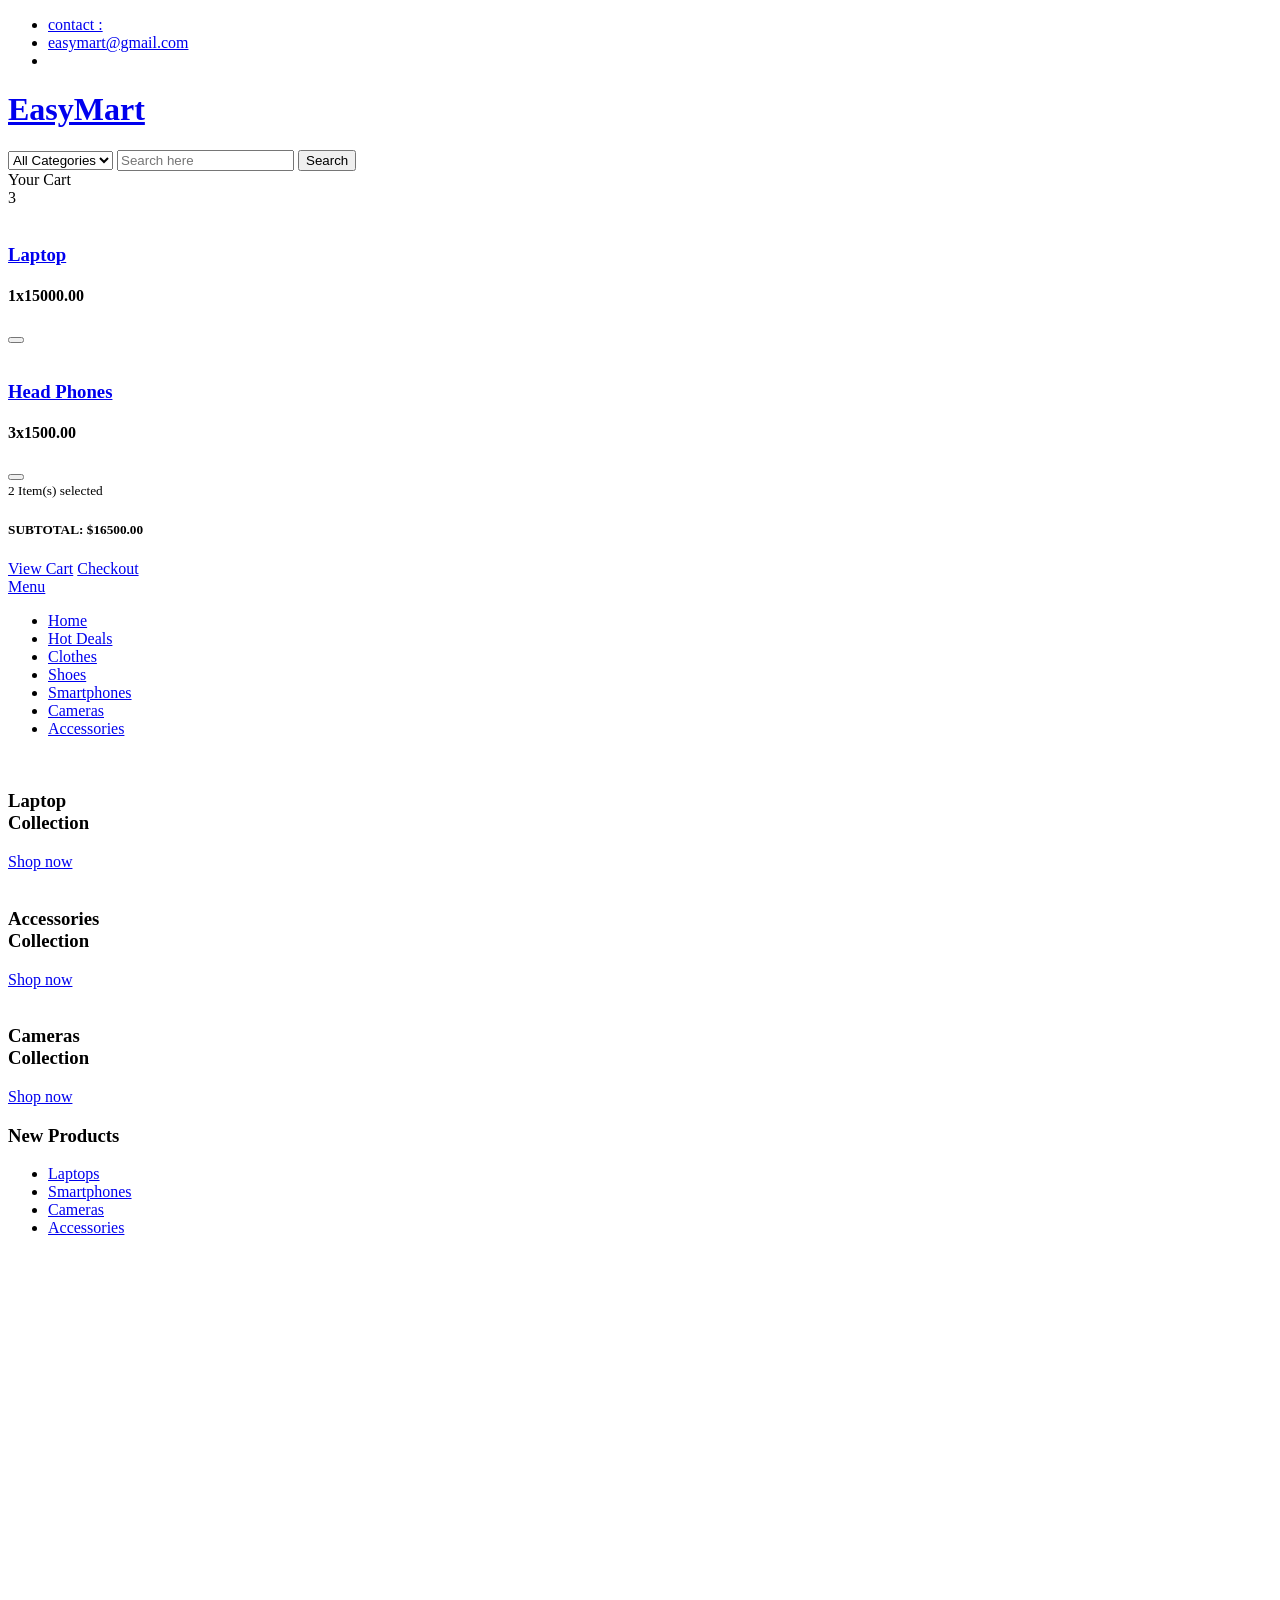
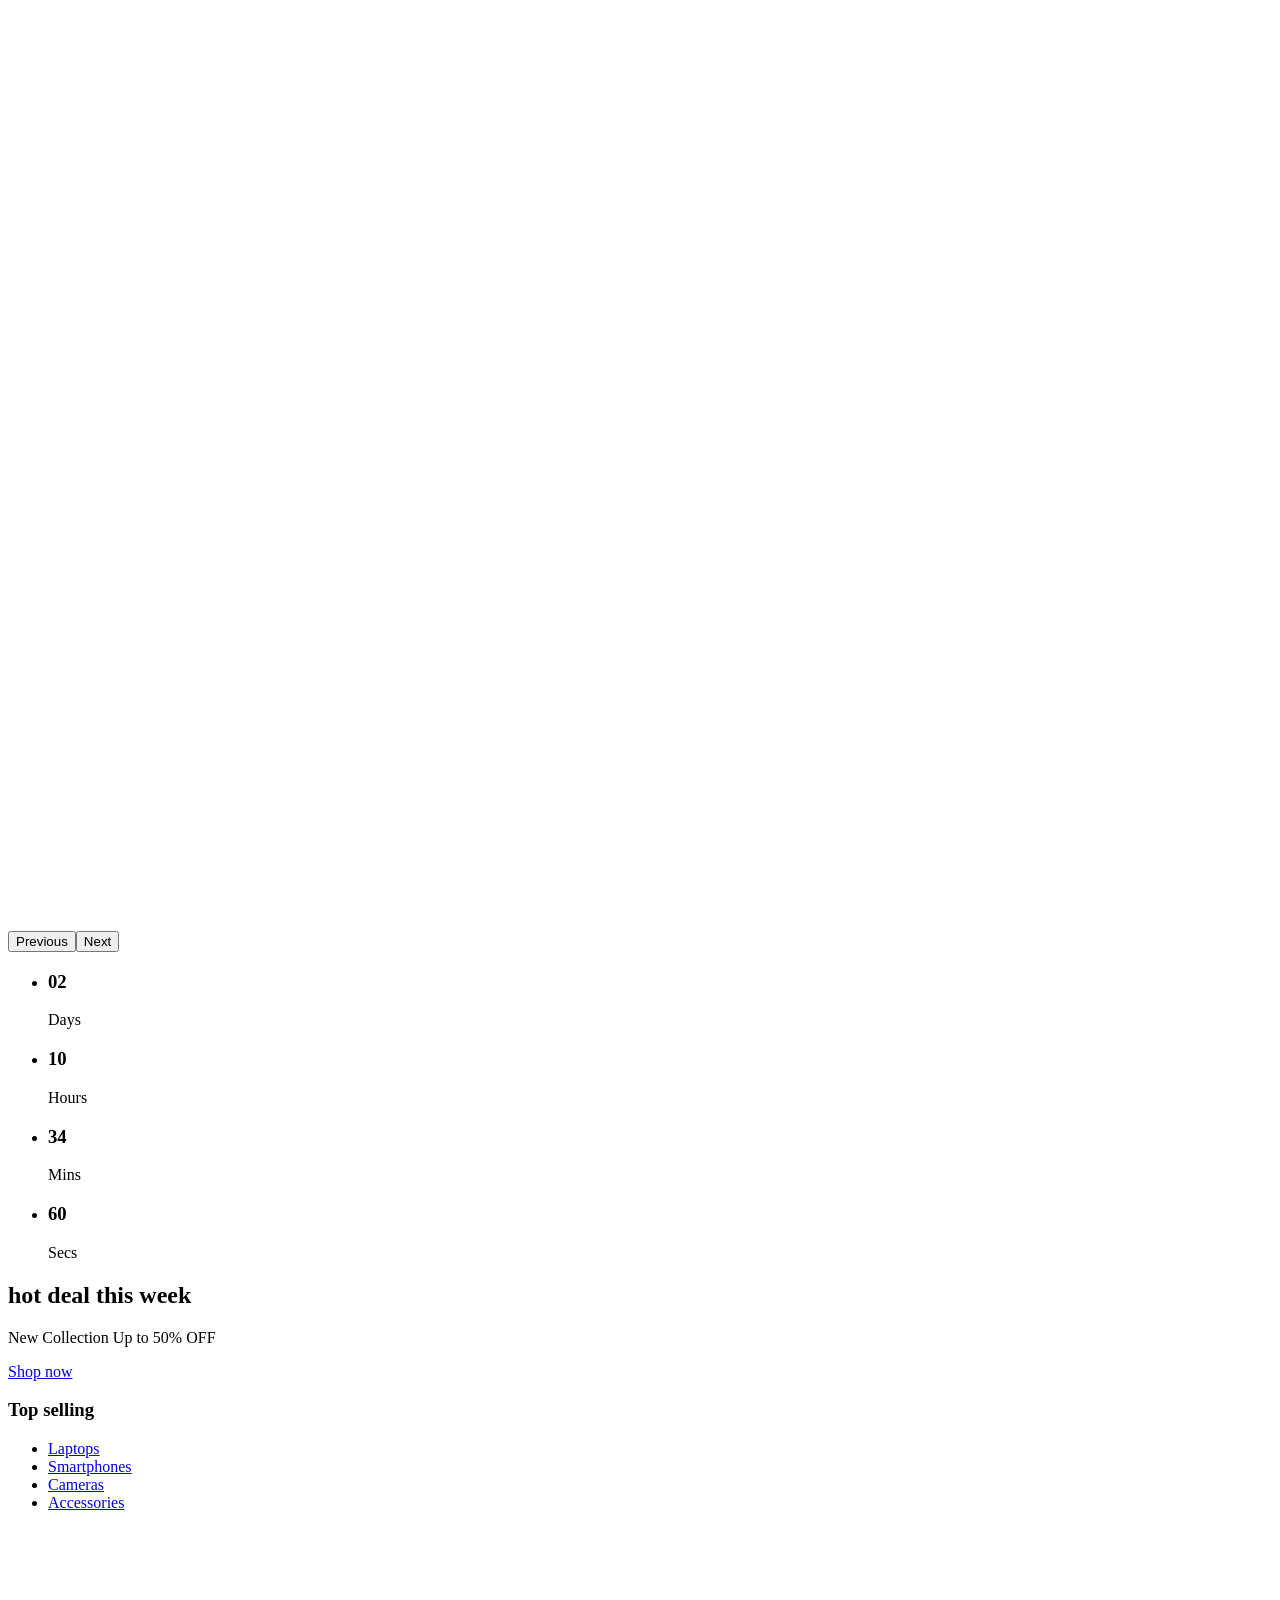
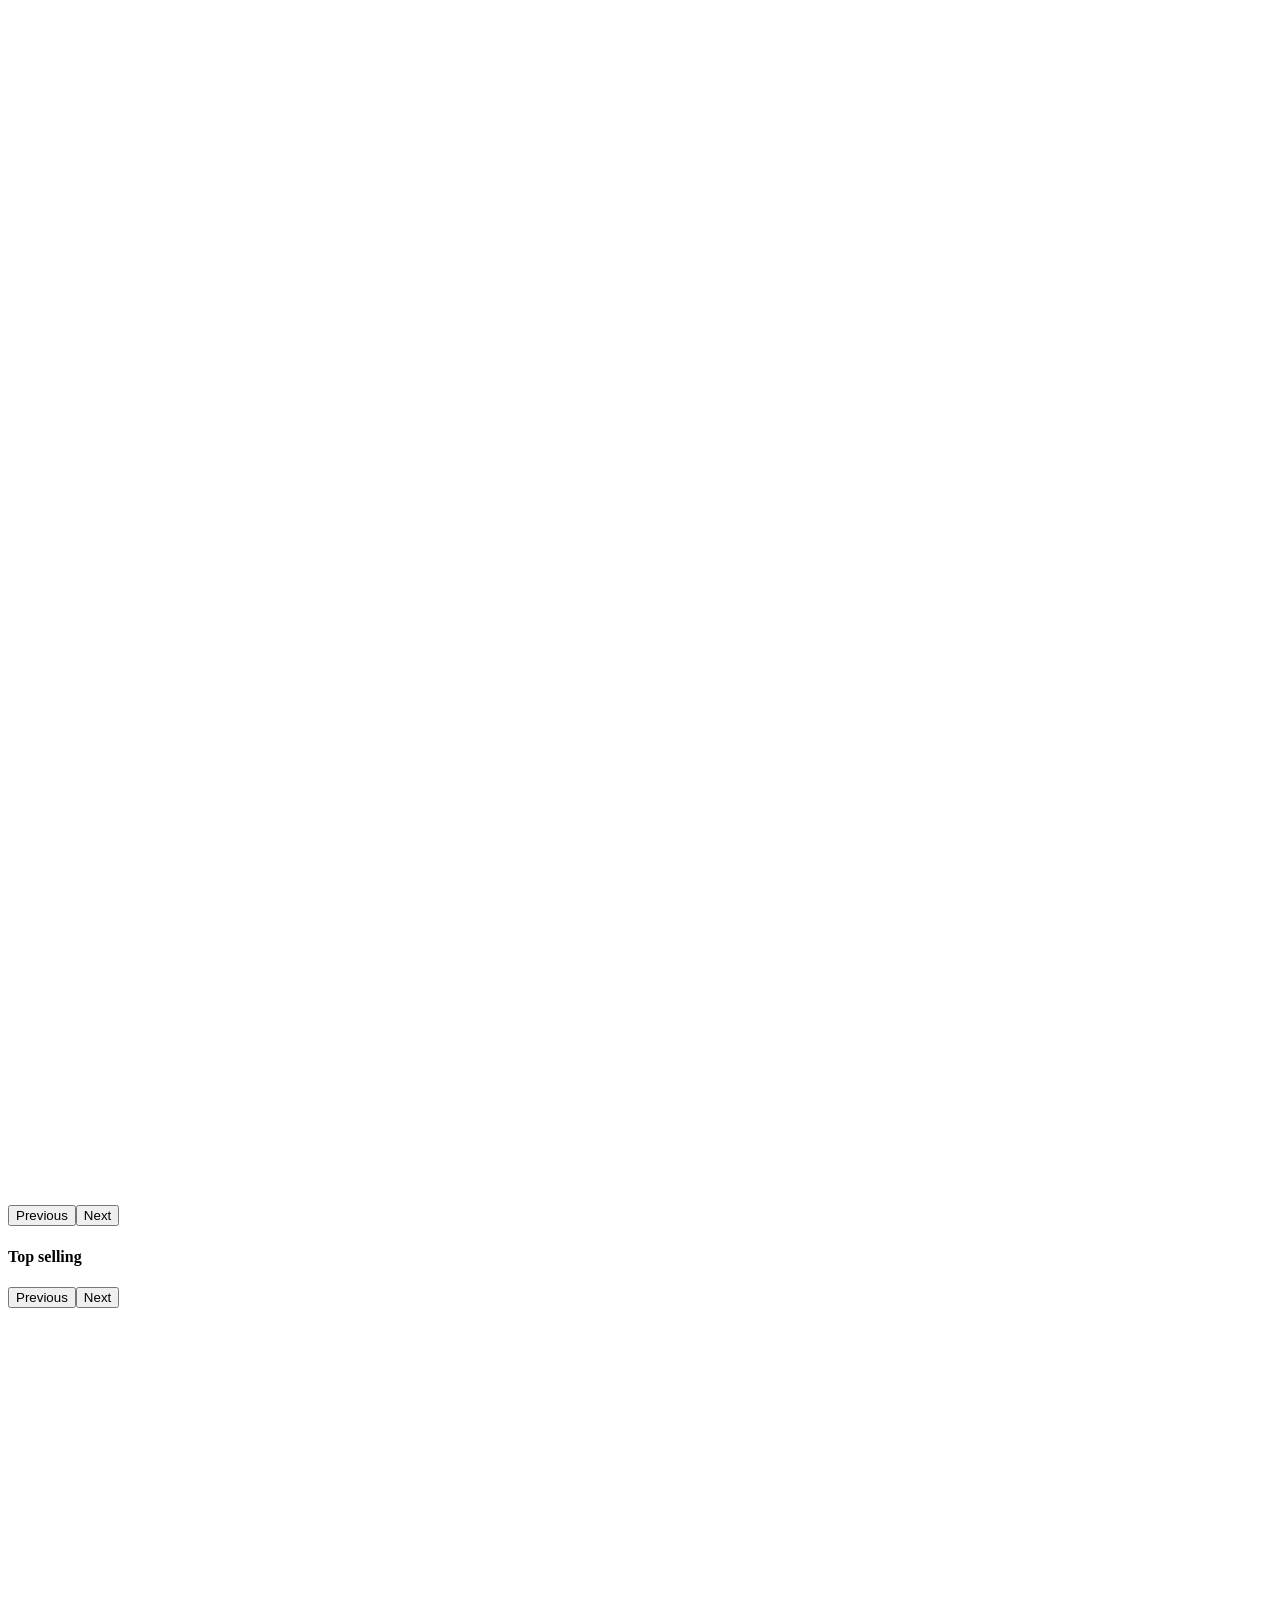
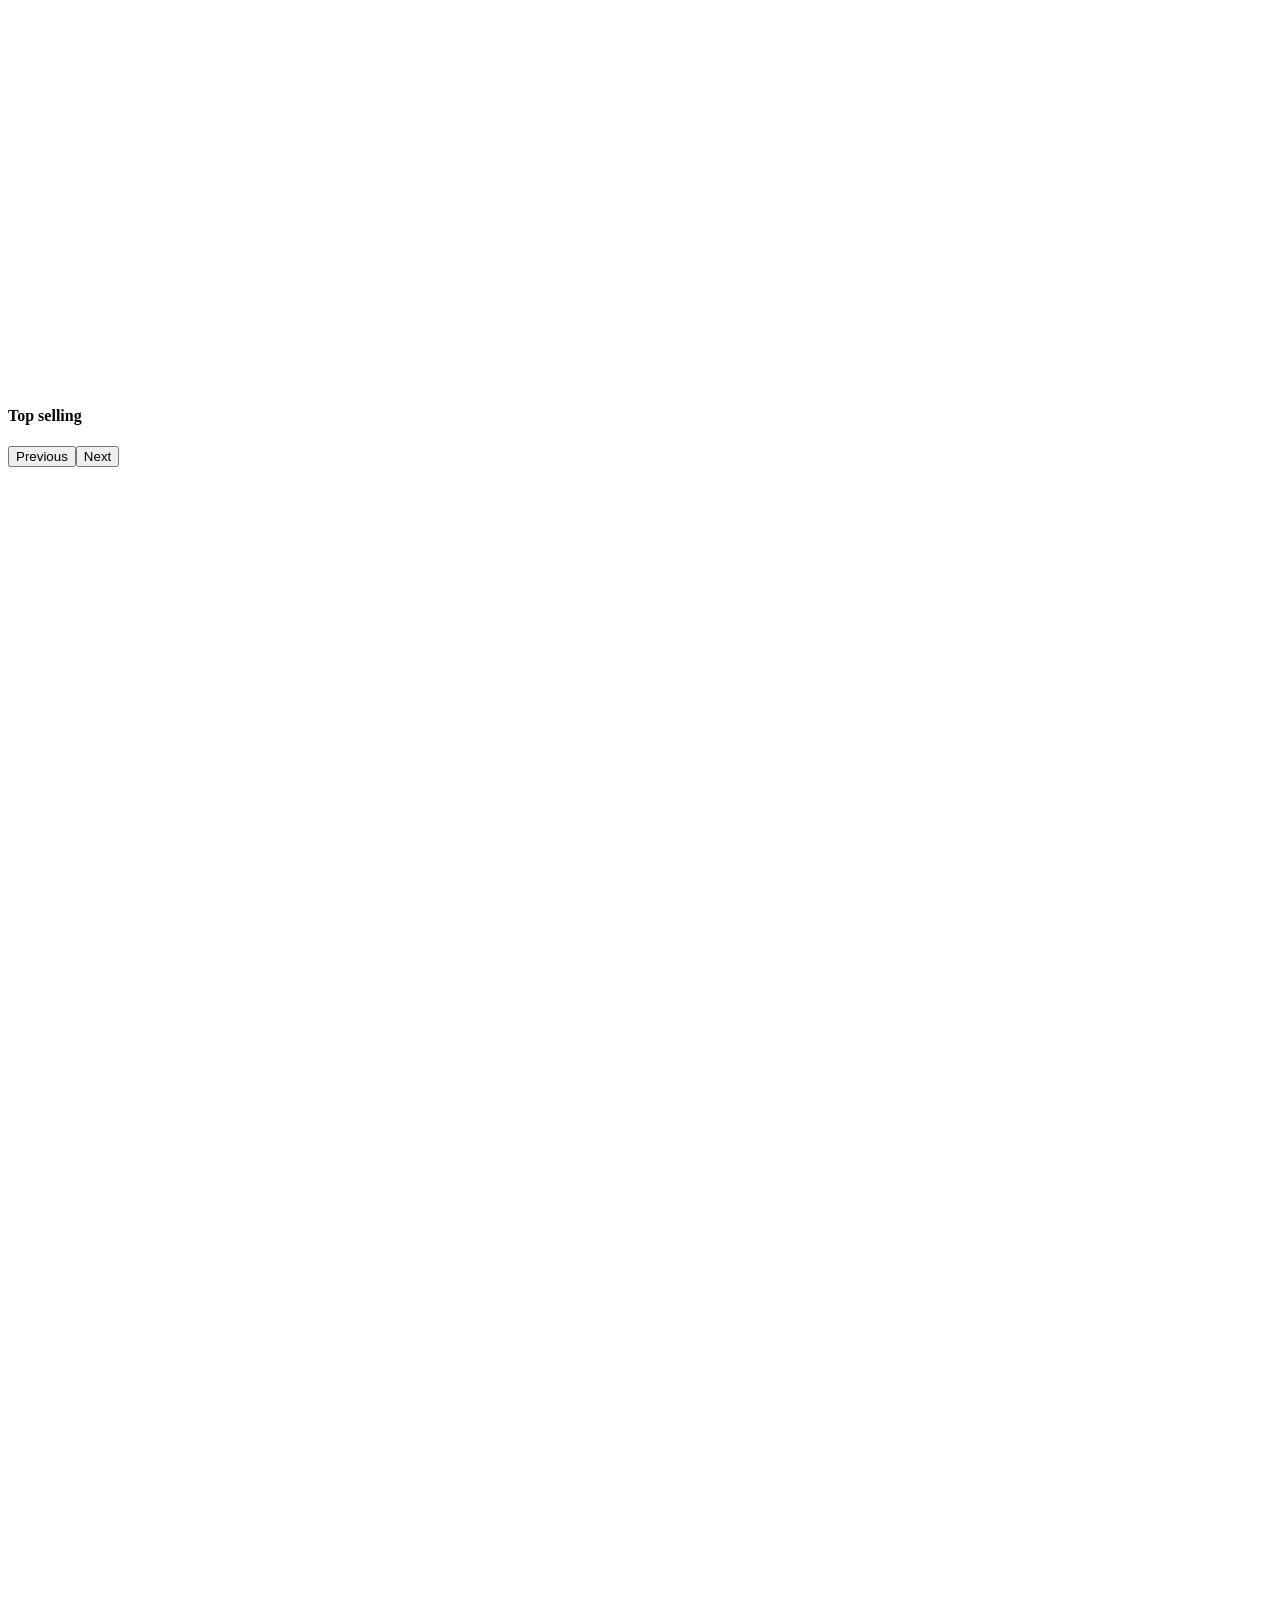
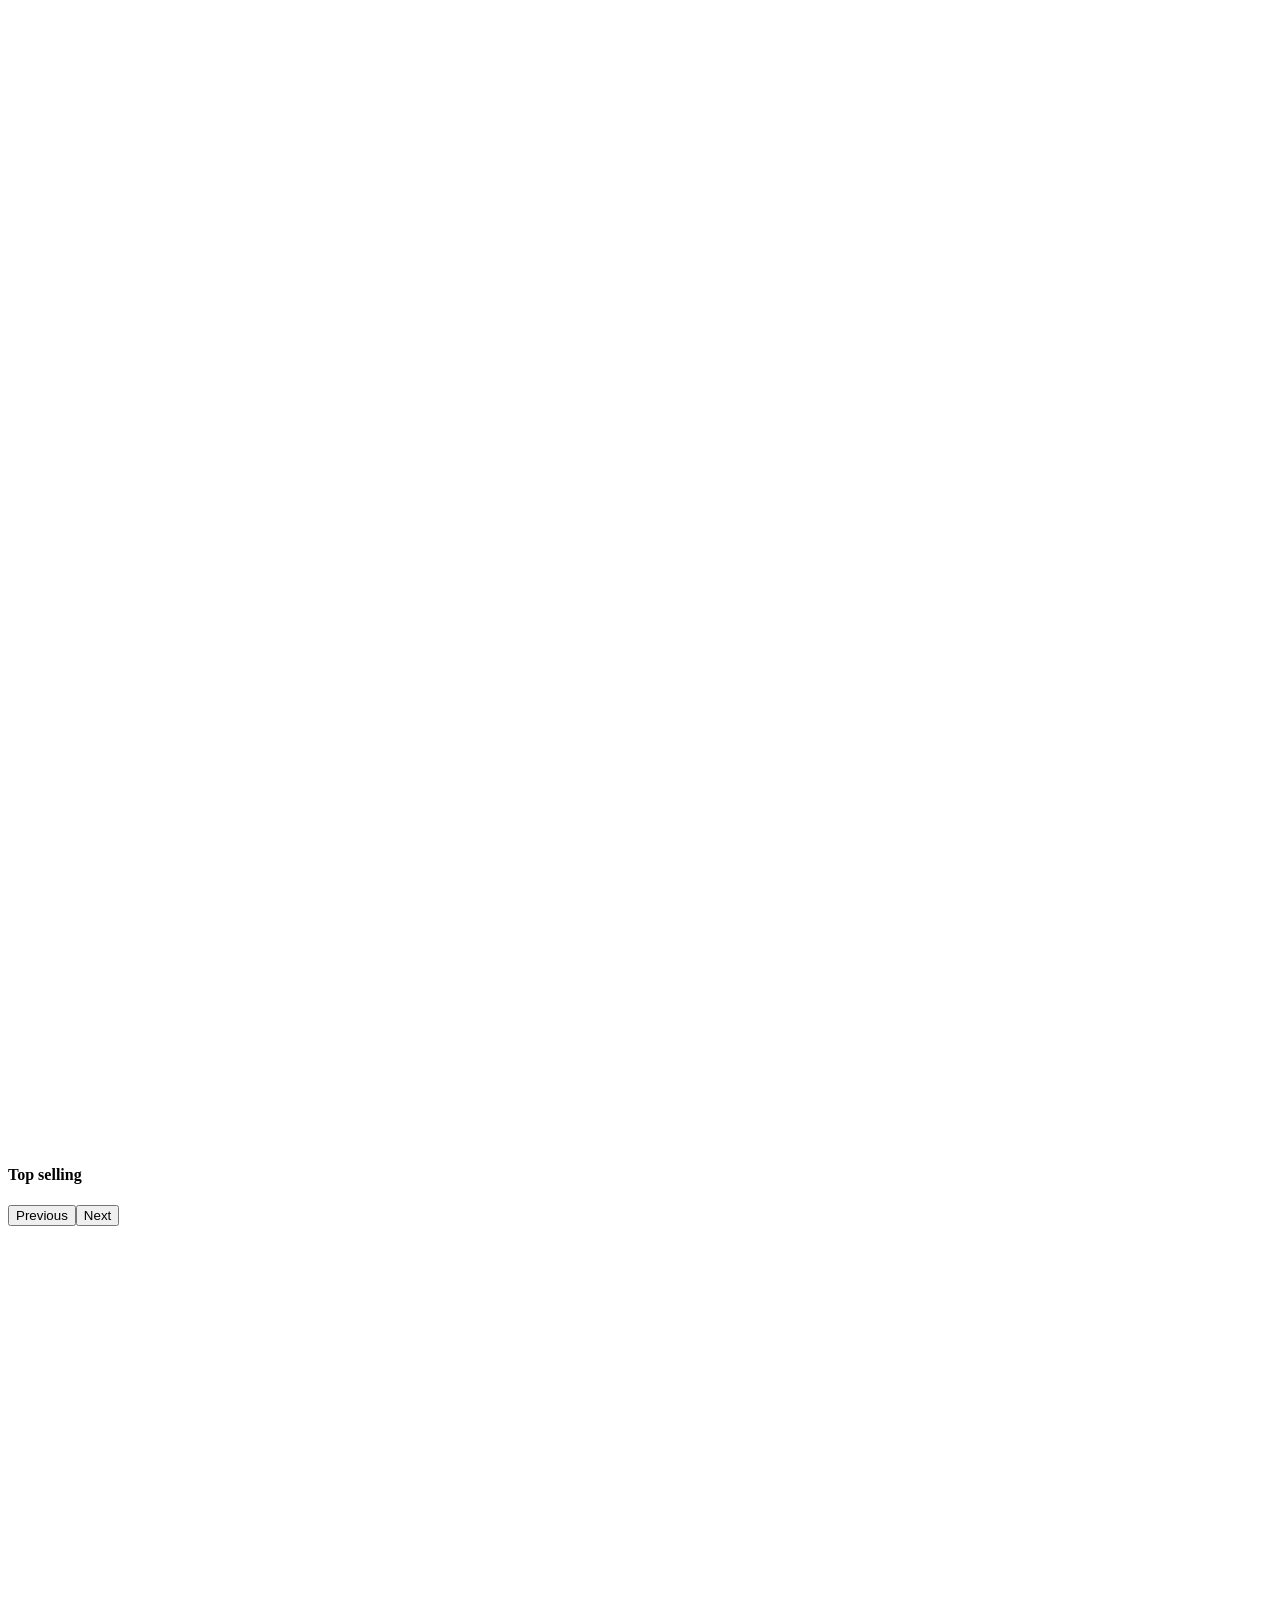
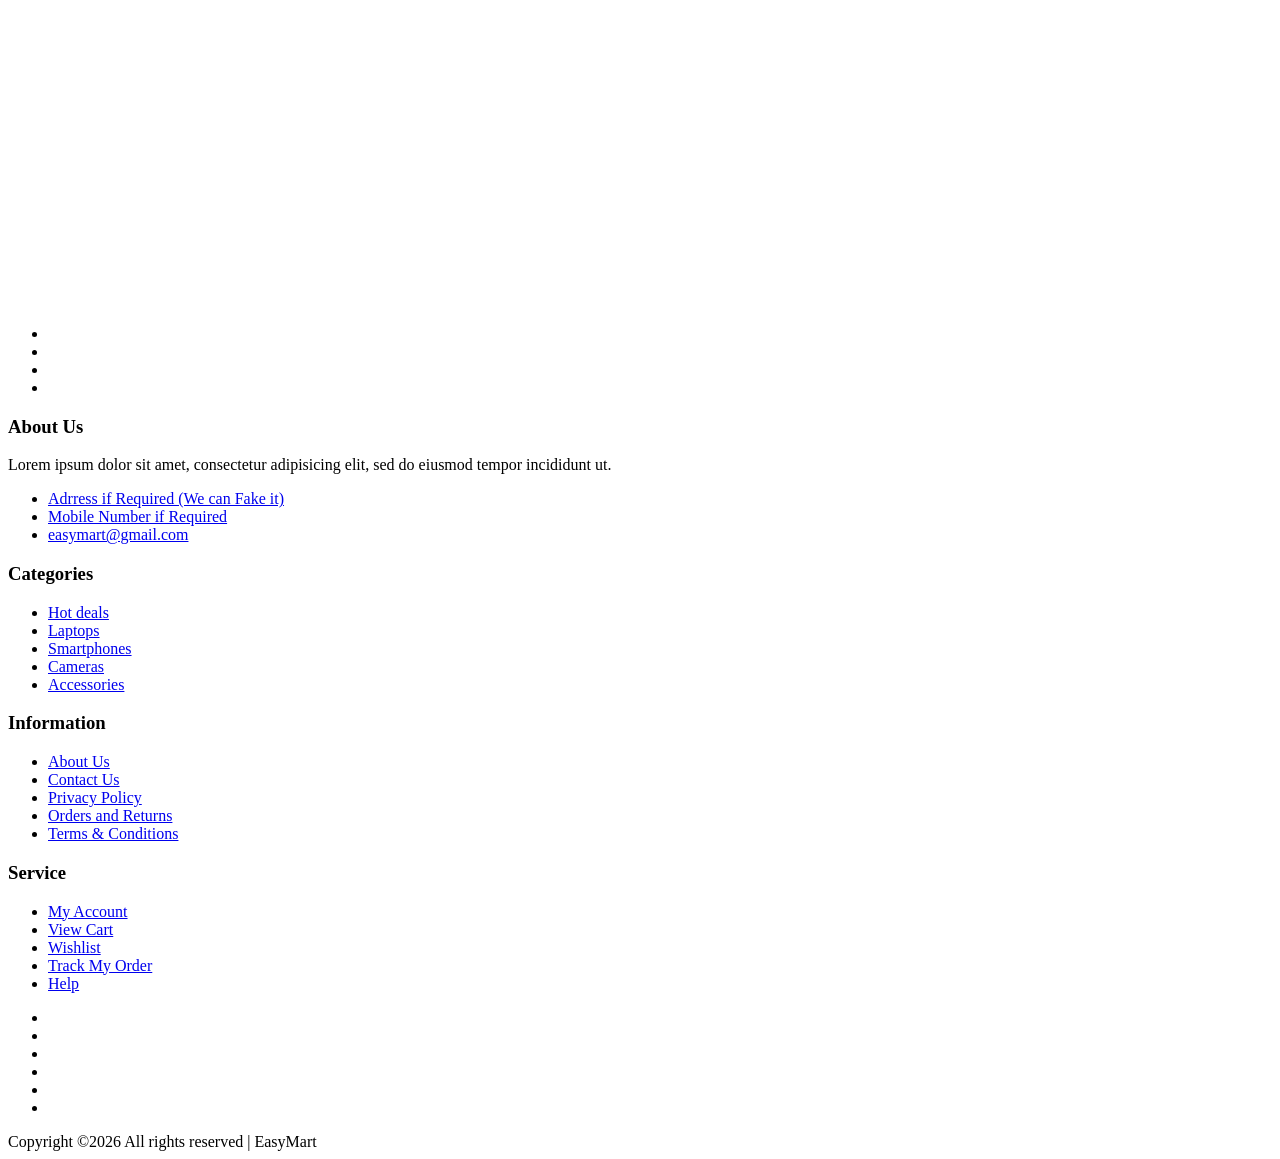
==== index.html @ f1c692cf "Add files via upload" ====
<!DOCTYPE html>
<html lang="en">
	<head>
		<meta charset="utf-8">
		<meta http-equiv="X-UA-Compatible" content="IE=edge">
		<meta name="viewport" content="width=device-width, initial-scale=1">
		 <!-- The above 3 meta tags *must* come first in the head; any other head content must come *after* these tags -->

		<title>EasyMart</title>

		<!-- Google font -->
		<link href="https://fonts.goo
		gleapis.com/css?family=Montserrat:400,500,700" rel="stylesheet">

		<!-- Bootstrap -->
		<link type="text/css" rel="stylesheet" href="css/bootstrap.min.css"/>

		<!-- Slick -->
		<link type="text/css" rel="stylesheet" href="css/slick.css"/>
		<link type="text/css" rel="stylesheet" href="css/slick-theme.css"/>

		<!-- nouislider -->
		<link type="text/css" rel="stylesheet" href="css/nouislider.min.css"/>

		<!-- Font Awesome Icon -->
		<link rel="stylesheet" href="css/font-awesome.min.css">

		<!-- Custom stlylesheet -->
		<link type="text/css" rel="stylesheet" href="css/style.css"/>

		<!-- HTML5 shim and Respond.js for IE8 support of HTML5 elements and media queries -->
		<!-- WARNING: Respond.js doesn't work if you view the page via file:// -->
		<!--[if lt IE 9]>
		  <script src="https://oss.maxcdn.com/html5shiv/3.7.3/html5shiv.min.js"></script>
		  <script src="https://oss.maxcdn.com/respond/1.4.2/respond.min.js"></script>
		<![endif]-->

    </head>
	<body>
		<!-- HEADER -->
		<header>
			<!-- TOP HEADER -->
			<div id="top-header">
				<div class="container">
					<ul class="header-links pull-left">
						<li><a href="#"><i class="fa fa-phone"></i> contact :</a></li>
						<li><a href="#"><i class="fa fa-envelope-o"></i> easymart@gmail.com</a></li>
						<li><a href="#"><i class="fa fa-map-marker"></i></a></li>
					</ul>
					<ul class="header-links pull-right">
						
					</ul>
				</div>
			</div>
			<!-- /TOP HEADER -->

			<!-- MAIN HEADER -->
			<div id="header">
				<!-- container -->
				<div class="container">
					<!-- row -->
					<div class="row">
						<!-- LOGO -->
						<div class="col-md-3">
							<div class="header-logo">
								<a href="#" class="logo">
									<h1 class="headoflogo">EasyMart</h1>   <!-- Main logo -->
								</a>
							</div>
						</div>
						<!-- /LOGO -->

						<!-- SEARCH BAR -->
						<div class="col-md-6">
							<div class="header-search"> 
								<form>
									<select class="input-select">
										<option value="0">All Categories</option>
										<option value="1">Category 01</option>
										<option value="1">Category 02</option>
										<option value="1">Category 03</option>
									</select>
									<input class="input" placeholder="Search here">
									<button class="search-btn">Search</button>
								</form>
							</div>
						</div>
						<!-- /SEARCH BAR -->

						<!-- ACCOUNT -->
						<div class="col-md-3 clearfix">
							<div class="header-ctn">
								

								<!-- Cart -->
								<div class="dropdown">
									<a class="dropdown-toggle" data-toggle="dropdown" aria-expanded="true">
										<i class="fa fa-shopping-cart"></i>
										<span>Your Cart</span>
										<div class="qty">3</div>
									</a>
									<div class="cart-dropdown">
										<div class="cart-list">
											<div class="product-widget">
												<div class="product-img">
													<img src="./img/product01.png" alt="">
												</div>
												<div class="product-body">
													<h3 class="product-name"><a href="#">Laptop</a></h3>
													<h4 class="product-price"><span class="qty">1x</span>15000.00</h4>
												</div>
												<button class="delete"><i class="fa fa-close"></i></button>
											</div>

											<div class="product-widget">
												<div class="product-img">
													<img src="./img/product02.png" alt="">
												</div>
												<div class="product-body">
													<h3 class="product-name"><a href="#">Head Phones</a></h3>
													<h4 class="product-price"><span class="qty">3x</span>1500.00</h4>
												</div>
												<button class="delete"><i class="fa fa-close"></i></button>
											</div>
										</div>
										<div class="cart-summary">
											<small>2 Item(s) selected</small>
											<h5>SUBTOTAL: $16500.00</h5>
										</div>
										<div class="cart-btns">
											<a href="#">View Cart</a>
											<a href="#">Checkout  <i class="fa fa-arrow-circle-right"></i></a> <!-- Payment gateway to be added here-->
										</div>
									</div>
								</div>
								<!-- /Cart -->

								<!-- Menu Toogle -->
								<div class="menu-toggle">
									<a href="#">
										<i class="fa fa-bars"></i>
										<span>Menu</span>
									</a>
								</div>
								<!-- /Menu Toogle -->
							</div>
						</div>
						<!-- /ACCOUNT -->
					</div>
					<!-- row -->
				</div>
				<!-- container -->
			</div>
			<!-- /MAIN HEADER -->
		</header>
		<!-- /HEADER -->

		<!-- NAVIGATION -->
		<nav id="navigation">
			<!-- container -->
			<div class="container">
				<!-- responsive-nav -->
				<div id="responsive-nav">
					<!-- NAV -->
					<ul class="main-nav nav navbar-nav">
						<li class="active"><a href="#">Home</a></li>
						<li><a href="#">Hot Deals</a></li>
						<li><a href="#">Clothes</a></li>
						<li><a href="#">Shoes</a></li>
						<li><a href="#">Smartphones</a></li>
						<li><a href="#">Cameras</a></li>
						<li><a href="#">Accessories</a></li>
					</ul>
					<!-- /NAV -->
				</div>
				<!-- /responsive-nav -->
			</div>
			<!-- /container -->
		</nav>
		<!-- /NAVIGATION -->

		<!-- SECTION -->
		<div class="section">
			<!-- container -->
			<div class="container">
				<!-- row -->
				<div class="row">
					<!-- shop -->
					<div class="col-md-4 col-xs-6">
						<div class="shop">
							<div class="shop-img">
								<img src="./img/shop01.png" alt="">
							</div>
							<div class="shop-body">
								<h3>Laptop<br>Collection</h3>
								<a href="#" class="cta-btn">Shop now <i class="fa fa-arrow-circle-right"></i></a>
							</div>
						</div>
					</div>
					<!-- /shop -->

					<!-- shop -->
					<div class="col-md-4 col-xs-6">
						<div class="shop">
							<div class="shop-img">
								<img src="./img/shop03.png" alt="">
							</div>
							<div class="shop-body">
								<h3>Accessories<br>Collection</h3>
								<a href="#" class="cta-btn">Shop now <i class="fa fa-arrow-circle-right"></i></a>
							</div>
						</div>
					</div>
					<!-- /shop -->

					<!-- shop -->
					<div class="col-md-4 col-xs-6">
						<div class="shop">
							<div class="shop-img">
								<img src="./img/shop02.png" alt="">
							</div>
							<div class="shop-body">
								<h3>Cameras<br>Collection</h3>
								<a href="#" class="cta-btn">Shop now <i class="fa fa-arrow-circle-right"></i></a>
							</div>
						</div>
					</div>
					<!-- /shop -->
				</div>
				<!-- /row -->
			</div>
			<!-- /container -->
		</div>
		<!-- /SECTION -->

		<!-- SECTION -->
		<div class="section">
			<!-- container -->
			<div class="container">
				<!-- row -->
				<div class="row">

					<!-- section title -->
					<div class="col-md-12">
						<div class="section-title">
							<h3 class="title">New Products</h3>
							<div class="section-nav">
								<ul class="section-tab-nav tab-nav">
									<li class="active"><a data-toggle="tab" href="#tab1">Laptops</a></li>
									<li><a data-toggle="tab" href="#tab1">Smartphones</a></li>
									<li><a data-toggle="tab" href="#tab1">Cameras</a></li>
									<li><a data-toggle="tab" href="#tab1">Accessories</a></li>
								</ul>
							</div>
						</div>
					</div>
					<!-- /section title -->

					<!-- Products tab & slick -->
					<div class="col-md-12">
						<div class="row">
							<div class="products-tabs">
								<!-- tab -->
								<div id="tab1" class="tab-pane active">
									<div class="products-slick" data-nav="#slick-nav-1">
										<!-- product -->
										<div class="product">
											<div class="product-img">
												<img src="./img/product01.png" alt="">
												<div class="product-label">
													<span class="sale">-30%</span>
													<span class="new">NEW</span>
												</div>
											</div>
											<div class="product-body">
												<p class="product-category">Category</p>
												<h3 class="product-name"><a href="#">product name goes here</a></h3>
												<h4 class="product-price">$980.00 <del class="product-old-price">$990.00</del></h4>
												<div class="product-rating">
													<i class="fa fa-star"></i>
													<i class="fa fa-star"></i>
													<i class="fa fa-star"></i>
													<i class="fa fa-star"></i>
													<i class="fa fa-star"></i>
												</div>
												<div class="product-btns">
													<button class="add-to-wishlist"><i class="fa fa-heart-o"></i><span class="tooltipp">add to wishlist</span></button>
													<button class="add-to-compare"><i class="fa fa-exchange"></i><span class="tooltipp">add to compare</span></button>
													<button class="quick-view"><i class="fa fa-eye"></i><span class="tooltipp">quick view</span></button>
												</div>
											</div>
											<div class="add-to-cart">
												<button class="add-to-cart-btn"><i class="fa fa-shopping-cart"></i> add to cart</button>
											</div>
										</div>
										<!-- /product -->

										<!-- product -->
										<div class="product">
											<div class="product-img">
												<img src="./img/product02.png" alt="">
												<div class="product-label">
													<span class="new">NEW</span>
												</div>
											</div>
											<div class="product-body">
												<p class="product-category">Category</p>
												<h3 class="product-name"><a href="#">product name goes here</a></h3>
												<h4 class="product-price">$980.00 <del class="product-old-price">$990.00</del></h4>
												<div class="product-rating">
													<i class="fa fa-star"></i>
													<i class="fa fa-star"></i>
													<i class="fa fa-star"></i>
													<i class="fa fa-star"></i>
													<i class="fa fa-star-o"></i>
												</div>
												<div class="product-btns">
													<button class="add-to-wishlist"><i class="fa fa-heart-o"></i><span class="tooltipp">add to wishlist</span></button>
													<button class="add-to-compare"><i class="fa fa-exchange"></i><span class="tooltipp">add to compare</span></button>
													<button class="quick-view"><i class="fa fa-eye"></i><span class="tooltipp">quick view</span></button>
												</div>
											</div>
											<div class="add-to-cart">
												<button class="add-to-cart-btn"><i class="fa fa-shopping-cart"></i> add to cart</button>
											</div>
										</div>
										<!-- /product -->

										<!-- product -->
										<div class="product">
											<div class="product-img">
												<img src="./img/product03.png" alt="">
												<div class="product-label">
													<span class="sale">-30%</span>
												</div>
											</div>
											<div class="product-body">
												<p class="product-category">Category</p>
												<h3 class="product-name"><a href="#">product name goes here</a></h3>
												<h4 class="product-price">$980.00 <del class="product-old-price">$990.00</del></h4>
												<div class="product-rating">
												</div>
												<div class="product-btns">
													<button class="add-to-wishlist"><i class="fa fa-heart-o"></i><span class="tooltipp">add to wishlist</span></button>
													<button class="add-to-compare"><i class="fa fa-exchange"></i><span class="tooltipp">add to compare</span></button>
													<button class="quick-view"><i class="fa fa-eye"></i><span class="tooltipp">quick view</span></button>
												</div>
											</div>
											<div class="add-to-cart">
												<button class="add-to-cart-btn"><i class="fa fa-shopping-cart"></i> add to cart</button>
											</div>
										</div>
										<!-- /product -->

										<!-- product -->
										<div class="product">
											<div class="product-img">
												<img src="./img/product04.png" alt="">
											</div>
											<div class="product-body">
												<p class="product-category">Category</p>
												<h3 class="product-name"><a href="#">product name goes here</a></h3>
												<h4 class="product-price">$980.00 <del class="product-old-price">$990.00</del></h4>
												<div class="product-rating">
													<i class="fa fa-star"></i>
													<i class="fa fa-star"></i>
													<i class="fa fa-star"></i>
													<i class="fa fa-star"></i>
													<i class="fa fa-star"></i>
												</div>
												<div class="product-btns">
													<button class="add-to-wishlist"><i class="fa fa-heart-o"></i><span class="tooltipp">add to wishlist</span></button>
													<button class="add-to-compare"><i class="fa fa-exchange"></i><span class="tooltipp">add to compare</span></button>
													<button class="quick-view"><i class="fa fa-eye"></i><span class="tooltipp">quick view</span></button>
												</div>
											</div>
											<div class="add-to-cart">
												<button class="add-to-cart-btn"><i class="fa fa-shopping-cart"></i> add to cart</button>
											</div>
										</div>
										<!-- /product -->

										<!-- product -->
										<div class="product">
											<div class="product-img">
												<img src="./img/product05.png" alt="">
											</div>
											<div class="product-body">
												<p class="product-category">Category</p>
												<h3 class="product-name"><a href="#">product name goes here</a></h3>
												<h4 class="product-price">$980.00 <del class="product-old-price">$990.00</del></h4>
												<div class="product-rating">
													<i class="fa fa-star"></i>
													<i class="fa fa-star"></i>
													<i class="fa fa-star"></i>
													<i class="fa fa-star"></i>
													<i class="fa fa-star"></i>
												</div>
												<div class="product-btns">
													<button class="add-to-wishlist"><i class="fa fa-heart-o"></i><span class="tooltipp">add to wishlist</span></button>
													<button class="add-to-compare"><i class="fa fa-exchange"></i><span class="tooltipp">add to compare</span></button>
													<button class="quick-view"><i class="fa fa-eye"></i><span class="tooltipp">quick view</span></button>
												</div>
											</div>
											<div class="add-to-cart">
												<button class="add-to-cart-btn"><i class="fa fa-shopping-cart"></i> add to cart</button>
											</div>
										</div>
										<!-- /product -->
									</div>
									<div id="slick-nav-1" class="products-slick-nav"></div>
								</div>
								<!-- /tab -->
							</div>
						</div>
					</div>
					<!-- Products tab & slick -->
				</div>
				<!-- /row -->
			</div>
			<!-- /container -->
		</div>
		<!-- /SECTION -->

		<!-- HOT DEAL SECTION -->
		<div id="hot-deal" class="section">
			<!-- container -->
			<div class="container">
				<!-- row -->
				<div class="row">
					<div class="col-md-12">
						<div class="hot-deal">
							<ul class="hot-deal-countdown">
								<li>
									<div>
										<h3>02</h3>
										<span>Days</span>
									</div>
								</li>
								<li>
									<div>
										<h3>10</h3>
										<span>Hours</span>
									</div>
								</li>
								<li>
									<div>
										<h3>34</h3>
										<span>Mins</span>
									</div>
								</li>
								<li>
									<div>
										<h3>60</h3>
										<span>Secs</span>
									</div>
								</li>
							</ul>
							<h2 class="text-uppercase">hot deal this week</h2>
							<p>New Collection Up to 50% OFF</p>
							<a class="primary-btn cta-btn" href="#">Shop now</a>
						</div>
					</div>
				</div>
				<!-- /row -->
			</div>
			<!-- /container -->
		</div>
		<!-- /HOT DEAL SECTION -->

		<!-- SECTION -->
		<div class="section">
			<!-- container -->
			<div class="container">
				<!-- row -->
				<div class="row">

					<!-- section title -->
					<div class="col-md-12">
						<div class="section-title">
							<h3 class="title">Top selling</h3>
							<div class="section-nav">
								<ul class="section-tab-nav tab-nav">
									<li class="active"><a data-toggle="tab" href="#tab2">Laptops</a></li>
									<li><a data-toggle="tab" href="#tab2">Smartphones</a></li>
									<li><a data-toggle="tab" href="#tab2">Cameras</a></li>
									<li><a data-toggle="tab" href="#tab2">Accessories</a></li>
								</ul>
							</div>
						</div>
					</div>
					<!-- /section title -->

					<!-- Products tab & slick -->
					<div class="col-md-12">
						<div class="row">
							<div class="products-tabs">
								<!-- tab -->
								<div id="tab2" class="tab-pane fade in active">
									<div class="products-slick" data-nav="#slick-nav-2">
										<!-- product -->
										<div class="product">
											<div class="product-img">
												<img src="./img/product06.png" alt="">
												<div class="product-label">
													<span class="sale">-30%</span>
													<span class="new">NEW</span>
												</div>
											</div>
											<div class="product-body">
												<p class="product-category">Category</p>
												<h3 class="product-name"><a href="#">product name goes here</a></h3>
												<h4 class="product-price">$980.00 <del class="product-old-price">$990.00</del></h4>
												<div class="product-rating">
													<i class="fa fa-star"></i>
													<i class="fa fa-star"></i>
													<i class="fa fa-star"></i>
													<i class="fa fa-star"></i>
													<i class="fa fa-star"></i>
												</div>
												<div class="product-btns">
													<button class="add-to-wishlist"><i class="fa fa-heart-o"></i><span class="tooltipp">add to wishlist</span></button>
													<button class="add-to-compare"><i class="fa fa-exchange"></i><span class="tooltipp">add to compare</span></button>
													<button class="quick-view"><i class="fa fa-eye"></i><span class="tooltipp">quick view</span></button>
												</div>
											</div>
											<div class="add-to-cart">
												<button class="add-to-cart-btn"><i class="fa fa-shopping-cart"></i> add to cart</button>
											</div>
										</div>
										<!-- /product -->

										<!-- product -->
										<div class="product">
											<div class="product-img">
												<img src="./img/product07.png" alt="">
												<div class="product-label">
													<span class="new">NEW</span>
												</div>
											</div>
											<div class="product-body">
												<p class="product-category">Category</p>
												<h3 class="product-name"><a href="#">product name goes here</a></h3>
												<h4 class="product-price">$980.00 <del class="product-old-price">$990.00</del></h4>
												<div class="product-rating">
													<i class="fa fa-star"></i>
													<i class="fa fa-star"></i>
													<i class="fa fa-star"></i>
													<i class="fa fa-star"></i>
													<i class="fa fa-star-o"></i>
												</div>
												<div class="product-btns">
													<button class="add-to-wishlist"><i class="fa fa-heart-o"></i><span class="tooltipp">add to wishlist</span></button>
													<button class="add-to-compare"><i class="fa fa-exchange"></i><span class="tooltipp">add to compare</span></button>
													<button class="quick-view"><i class="fa fa-eye"></i><span class="tooltipp">quick view</span></button>
												</div>
											</div>
											<div class="add-to-cart">
												<button class="add-to-cart-btn"><i class="fa fa-shopping-cart"></i> add to cart</button>
											</div>
										</div>
										<!-- /product -->

										<!-- product -->
										<div class="product">
											<div class="product-img">
												<img src="./img/product08.png" alt="">
												<div class="product-label">
													<span class="sale">-30%</span>
												</div>
											</div>
											<div class="product-body">
												<p class="product-category">Category</p>
												<h3 class="product-name"><a href="#">product name goes here</a></h3>
												<h4 class="product-price">$980.00 <del class="product-old-price">$990.00</del></h4>
												<div class="product-rating">
												</div>
												<div class="product-btns">
													<button class="add-to-wishlist"><i class="fa fa-heart-o"></i><span class="tooltipp">add to wishlist</span></button>
													<button class="add-to-compare"><i class="fa fa-exchange"></i><span class="tooltipp">add to compare</span></button>
													<button class="quick-view"><i class="fa fa-eye"></i><span class="tooltipp">quick view</span></button>
												</div>
											</div>
											<div class="add-to-cart">
												<button class="add-to-cart-btn"><i class="fa fa-shopping-cart"></i> add to cart</button>
											</div>
										</div>
										<!-- /product -->

										<!-- product -->
										<div class="product">
											<div class="product-img">
												<img src="./img/product09.png" alt="">
											</div>
											<div class="product-body">
												<p class="product-category">Category</p>
												<h3 class="product-name"><a href="#">product name goes here</a></h3>
												<h4 class="product-price">$980.00 <del class="product-old-price">$990.00</del></h4>
												<div class="product-rating">
													<i class="fa fa-star"></i>
													<i class="fa fa-star"></i>
													<i class="fa fa-star"></i>
													<i class="fa fa-star"></i>
													<i class="fa fa-star"></i>
												</div>
												<div class="product-btns">
													<button class="add-to-wishlist"><i class="fa fa-heart-o"></i><span class="tooltipp">add to wishlist</span></button>
													<button class="add-to-compare"><i class="fa fa-exchange"></i><span class="tooltipp">add to compare</span></button>
													<button class="quick-view"><i class="fa fa-eye"></i><span class="tooltipp">quick view</span></button>
												</div>
											</div>
											<div class="add-to-cart">
												<button class="add-to-cart-btn"><i class="fa fa-shopping-cart"></i> add to cart</button>
											</div>
										</div>
										<!-- /product -->

										<!-- product -->
										<div class="product">
											<div class="product-img">
												<img src="./img/product01.png" alt="">
											</div>
											<div class="product-body">
												<p class="product-category">Category</p>
												<h3 class="product-name"><a href="#">product name goes here</a></h3>
												<h4 class="product-price">$980.00 <del class="product-old-price">$990.00</del></h4>
												<div class="product-rating">
													<i class="fa fa-star"></i>
													<i class="fa fa-star"></i>
													<i class="fa fa-star"></i>
													<i class="fa fa-star"></i>
													<i class="fa fa-star"></i>
												</div>
												<div class="product-btns">
													<button class="add-to-wishlist"><i class="fa fa-heart-o"></i><span class="tooltipp">add to wishlist</span></button>
													<button class="add-to-compare"><i class="fa fa-exchange"></i><span class="tooltipp">add to compare</span></button>
													<button class="quick-view"><i class="fa fa-eye"></i><span class="tooltipp">quick view</span></button>
												</div>
											</div>
											<div class="add-to-cart">
												<button class="add-to-cart-btn"><i class="fa fa-shopping-cart"></i> add to cart</button>
											</div>
										</div>
										<!-- /product -->
									</div>
									<div id="slick-nav-2" class="products-slick-nav"></div>
								</div>
								<!-- /tab -->
							</div>
						</div>
					</div>
					<!-- /Products tab & slick -->
				</div>
				<!-- /row -->
			</div>
			<!-- /container -->
		</div>
		<!-- /SECTION -->

		<!-- SECTION -->
		<div class="section">
			<!-- container -->
			<div class="container">
				<!-- row -->
				<div class="row">
					<div class="col-md-4 col-xs-6">
						<div class="section-title">
							<h4 class="title">Top selling</h4>
							<div class="section-nav">
								<div id="slick-nav-3" class="products-slick-nav"></div>
							</div>
						</div>

						<div class="products-widget-slick" data-nav="#slick-nav-3">
							<div>
								<!-- product widget -->
								<div class="product-widget">
									<div class="product-img">
										<img src="./img/product07.png" alt="">
									</div>
									<div class="product-body">
										<p class="product-category">Category</p>
										<h3 class="product-name"><a href="#">product name goes here</a></h3>
										<h4 class="product-price">$980.00 <del class="product-old-price">$990.00</del></h4>
									</div>
								</div>
								<!-- /product widget -->

								<!-- product widget -->
								<div class="product-widget">
									<div class="product-img">
										<img src="./img/product08.png" alt="">
									</div>
									<div class="product-body">
										<p class="product-category">Category</p>
										<h3 class="product-name"><a href="#">product name goes here</a></h3>
										<h4 class="product-price">$980.00 <del class="product-old-price">$990.00</del></h4>
									</div>
								</div>
								<!-- /product widget -->

								<!-- product widget -->
								<div class="product-widget">
									<div class="product-img">
										<img src="./img/product09.png" alt="">
									</div>
									<div class="product-body">
										<p class="product-category">Category</p>
										<h3 class="product-name"><a href="#">product name goes here</a></h3>
										<h4 class="product-price">$980.00 <del class="product-old-price">$990.00</del></h4>
									</div>
								</div>
								<!-- product widget -->
							</div>

							<div>
								<!-- product widget -->
								<div class="product-widget">
									<div class="product-img">
										<img src="./img/product01.png" alt="">
									</div>
									<div class="product-body">
										<p class="product-category">Category</p>
										<h3 class="product-name"><a href="#">product name goes here</a></h3>
										<h4 class="product-price">$980.00 <del class="product-old-price">$990.00</del></h4>
									</div>
								</div>
								<!-- /product widget -->

								<!-- product widget -->
								<div class="product-widget">
									<div class="product-img">
										<img src="./img/product02.png" alt="">
									</div>
									<div class="product-body">
										<p class="product-category">Category</p>
										<h3 class="product-name"><a href="#">product name goes here</a></h3>
										<h4 class="product-price">$980.00 <del class="product-old-price">$990.00</del></h4>
									</div>
								</div>
								<!-- /product widget -->

								<!-- product widget -->
								<div class="product-widget">
									<div class="product-img">
										<img src="./img/product03.png" alt="">
									</div>
									<div class="product-body">
										<p class="product-category">Category</p>
										<h3 class="product-name"><a href="#">product name goes here</a></h3>
										<h4 class="product-price">$980.00 <del class="product-old-price">$990.00</del></h4>
									</div>
								</div>
								<!-- product widget -->
							</div>
						</div>
					</div>

					<div class="col-md-4 col-xs-6">
						<div class="section-title">
							<h4 class="title">Top selling</h4>
							<div class="section-nav">
								<div id="slick-nav-4" class="products-slick-nav"></div>
							</div>
						</div>

						<div class="products-widget-slick" data-nav="#slick-nav-4">
							<div>
								<!-- product widget -->
								<div class="product-widget">
									<div class="product-img">
										<img src="./img/product04.png" alt="">
									</div>
									<div class="product-body">
										<p class="product-category">Category</p>
										<h3 class="product-name"><a href="#">product name goes here</a></h3>
										<h4 class="product-price">$980.00 <del class="product-old-price">$990.00</del></h4>
									</div>
								</div>
								<!-- /product widget -->

								<!-- product widget -->
								<div class="product-widget">
									<div class="product-img">
										<img src="./img/product05.png" alt="">
									</div>
									<div class="product-body">
										<p class="product-category">Category</p>
										<h3 class="product-name"><a href="#">product name goes here</a></h3>
										<h4 class="product-price">$980.00 <del class="product-old-price">$990.00</del></h4>
									</div>
								</div>
								<!-- /product widget -->

								<!-- product widget -->
								<div class="product-widget">
									<div class="product-img">
										<img src="./img/product06.png" alt="">
									</div>
									<div class="product-body">
										<p class="product-category">Category</p>
										<h3 class="product-name"><a href="#">product name goes here</a></h3>
										<h4 class="product-price">$980.00 <del class="product-old-price">$990.00</del></h4>
									</div>
								</div>
								<!-- product widget -->
							</div>

							<div>
								<!-- product widget -->
								<div class="product-widget">
									<div class="product-img">
										<img src="./img/product07.png" alt="">
									</div>
									<div class="product-body">
										<p class="product-category">Category</p>
										<h3 class="product-name"><a href="#">product name goes here</a></h3>
										<h4 class="product-price">$980.00 <del class="product-old-price">$990.00</del></h4>
									</div>
								</div>
								<!-- /product widget -->

								<!-- product widget -->
								<div class="product-widget">
									<div class="product-img">
										<img src="./img/product08.png" alt="">
									</div>
									<div class="product-body">
										<p class="product-category">Category</p>
										<h3 class="product-name"><a href="#">product name goes here</a></h3>
										<h4 class="product-price">$980.00 <del class="product-old-price">$990.00</del></h4>
									</div>
								</div>
								<!-- /product widget -->

								<!-- product widget -->
								<div class="product-widget">
									<div class="product-img">
										<img src="./img/product09.png" alt="">
									</div>
									<div class="product-body">
										<p class="product-category">Category</p>
										<h3 class="product-name"><a href="#">product name goes here</a></h3>
										<h4 class="product-price">$980.00 <del class="product-old-price">$990.00</del></h4>
									</div>
								</div>
								<!-- product widget -->
							</div>
						</div>
					</div>

					<div class="clearfix visible-sm visible-xs"></div>

					<div class="col-md-4 col-xs-6">
						<div class="section-title">
							<h4 class="title">Top selling</h4>
							<div class="section-nav">
								<div id="slick-nav-5" class="products-slick-nav"></div>
							</div>
						</div>

						<div class="products-widget-slick" data-nav="#slick-nav-5">
							<div>
								<!-- product widget -->
								<div class="product-widget">
									<div class="product-img">
										<img src="./img/product01.png" alt="">
									</div>
									<div class="product-body">
										<p class="product-category">Category</p>
										<h3 class="product-name"><a href="#">product name goes here</a></h3>
										<h4 class="product-price">$980.00 <del class="product-old-price">$990.00</del></h4>
									</div>
								</div>
								<!-- /product widget -->

								<!-- product widget -->
								<div class="product-widget">
									<div class="product-img">
										<img src="./img/product02.png" alt="">
									</div>
									<div class="product-body">
										<p class="product-category">Category</p>
										<h3 class="product-name"><a href="#">product name goes here</a></h3>
										<h4 class="product-price">$980.00 <del class="product-old-price">$990.00</del></h4>
									</div>
								</div>
								<!-- /product widget -->

								<!-- product widget -->
								<div class="product-widget">
									<div class="product-img">
										<img src="./img/product03.png" alt="">
									</div>
									<div class="product-body">
										<p class="product-category">Category</p>
										<h3 class="product-name"><a href="#">product name goes here</a></h3>
										<h4 class="product-price">$980.00 <del class="product-old-price">$990.00</del></h4>
									</div>
								</div>
								<!-- product widget -->
							</div>

							<div>
								<!-- product widget -->
								<div class="product-widget">
									<div class="product-img">
										<img src="./img/product04.png" alt="">
									</div>
									<div class="product-body">
										<p class="product-category">Category</p>
										<h3 class="product-name"><a href="#">product name goes here</a></h3>
										<h4 class="product-price">$980.00 <del class="product-old-price">$990.00</del></h4>
									</div>
								</div>
								<!-- /product widget -->

								<!-- product widget -->
								<div class="product-widget">
									<div class="product-img">
										<img src="./img/product05.png" alt="">
									</div>
									<div class="product-body">
										<p class="product-category">Category</p>
										<h3 class="product-name"><a href="#">product name goes here</a></h3>
										<h4 class="product-price">$980.00 <del class="product-old-price">$990.00</del></h4>
									</div>
								</div>
								<!-- /product widget -->

								<!-- product widget -->
								<div class="product-widget">
									<div class="product-img">
										<img src="./img/product06.png" alt="">
									</div>
									<div class="product-body">
										<p class="product-category">Category</p>
										<h3 class="product-name"><a href="#">product name goes here</a></h3>
										<h4 class="product-price">$980.00 <del class="product-old-price">$990.00</del></h4>
									</div>
								</div>
								<!-- product widget -->
							</div>
						</div>
					</div>

				</div>
				<!-- /row -->
			</div>
			<!-- /container -->
		</div>
		<!-- /SECTION -->

		<!-- NEWSLETTER -->
		<div id="newsletter" class="section">
			<!-- container -->
			<div class="container">
				<!-- row -->
				<div class="row">
					<div class="col-md-12">
						<div class="newsletter">
							
							<ul class="newsletter-follow">
								<li>
									<a href="#"><i class="fa fa-facebook"></i></a>
								</li>
								<li>
									<a href="#"><i class="fa fa-twitter"></i></a>
								</li>
								<li>
									<a href="#"><i class="fa fa-instagram"></i></a>
								</li>
								<li>
									<a href="#"><i class="fa fa-pinterest"></i></a>
								</li>
							</ul>
						</div>
					</div>
				</div>
				<!-- /row -->
			</div>
			<!-- /container -->
		</div>
		<!-- /NEWSLETTER -->

		<!-- FOOTER -->
		<footer id="footer">
			<!-- top footer -->
			<div class="section">
				<!-- container -->
				<div class="container">
					<!-- row -->
					<div class="row">
						<div class="col-md-3 col-xs-6">
							<div class="footer">
								<h3 class="footer-title">About Us</h3>
								<p>Lorem ipsum dolor sit amet, consectetur adipisicing elit, sed do eiusmod tempor incididunt ut.</p>
								<ul class="footer-links">
									<li><a href="#"><i class="fa fa-map-marker"></i>Adrress if Required (We can Fake it)</a></li>
									<li><a href="#"><i class="fa fa-phone"></i>Mobile Number if Required </a></li>
									<li><a href="#"><i class="fa fa-envelope-o"></i>easymart@gmail.com</a></li>
								</ul>
							</div>
						</div>

						<div class="col-md-3 col-xs-6">
							<div class="footer">
								<h3 class="footer-title">Categories</h3>
								<ul class="footer-links">
									<li><a href="#">Hot deals</a></li>
									<li><a href="#">Laptops</a></li>
									<li><a href="#">Smartphones</a></li>
									<li><a href="#">Cameras</a></li>
									<li><a href="#">Accessories</a></li>
								</ul>
							</div>
						</div>

						<div class="clearfix visible-xs"></div>

						<div class="col-md-3 col-xs-6">
							<div class="footer">
								<h3 class="footer-title">Information</h3>
								<ul class="footer-links">
									<li><a href="#">About Us</a></li>
									<li><a href="#">Contact Us</a></li>
									<li><a href="#">Privacy Policy</a></li>
									<li><a href="#">Orders and Returns</a></li>
									<li><a href="#">Terms & Conditions</a></li>
								</ul>
							</div>
						</div>

						<div class="col-md-3 col-xs-6">
							<div class="footer">
								<h3 class="footer-title">Service</h3>
								<ul class="footer-links">
									<li><a href="#">My Account</a></li>
									<li><a href="#">View Cart</a></li>
									<li><a href="#">Wishlist</a></li>
									<li><a href="#">Track My Order</a></li>
									<li><a href="#">Help</a></li>
								</ul>
							</div>
						</div>
					</div>
					<!-- /row -->
				</div>
				<!-- /container -->
			</div>
			<!-- /top footer -->

			<!-- bottom footer -->
			<div id="bottom-footer" class="section">
				<div class="container">
					<!-- row -->
					<div class="row">
						<div class="col-md-12 text-center">
							<ul class="footer-payments">
								<li><a href="#"><i class="fa fa-cc-visa"></i></a></li>
								<li><a href="#"><i class="fa fa-credit-card"></i></a></li>
								<li><a href="#"><i class="fa fa-cc-paypal"></i></a></li>
								<li><a href="#"><i class="fa fa-cc-mastercard"></i></a></li>
								<li><a href="#"><i class="fa fa-cc-discover"></i></a></li>
								<li><a href="#"><i class="fa fa-cc-amex"></i></a></li>
							</ul>
							<span class="copyright">
								<!-- Link back to Colorlib can't be removed. Template is licensed under CC BY 3.0. -->
								Copyright &copy;<script>document.write(new Date().getFullYear());</script> All rights reserved | EasyMart
							<!-- Link back to Colorlib can't be removed. Template is licensed under CC BY 3.0. -->
							</span>
						</div>
					</div>
						<!-- /row -->
				</div>
				<!-- /container -->
			</div>
			<!-- /bottom footer -->
		</footer>
		<!-- /FOOTER -->

		<!-- jQuery Plugins -->
		<script src="js/jquery.min.js"></script>
		<script src="js/bootstrap.min.js"></script>
		<script src="js/slick.min.js"></script>
		<script src="js/nouislider.min.js"></script>
		<script src="js/jquery.zoom.min.js"></script>
		<script src="js/main.js"></script>

	</body>
</html>
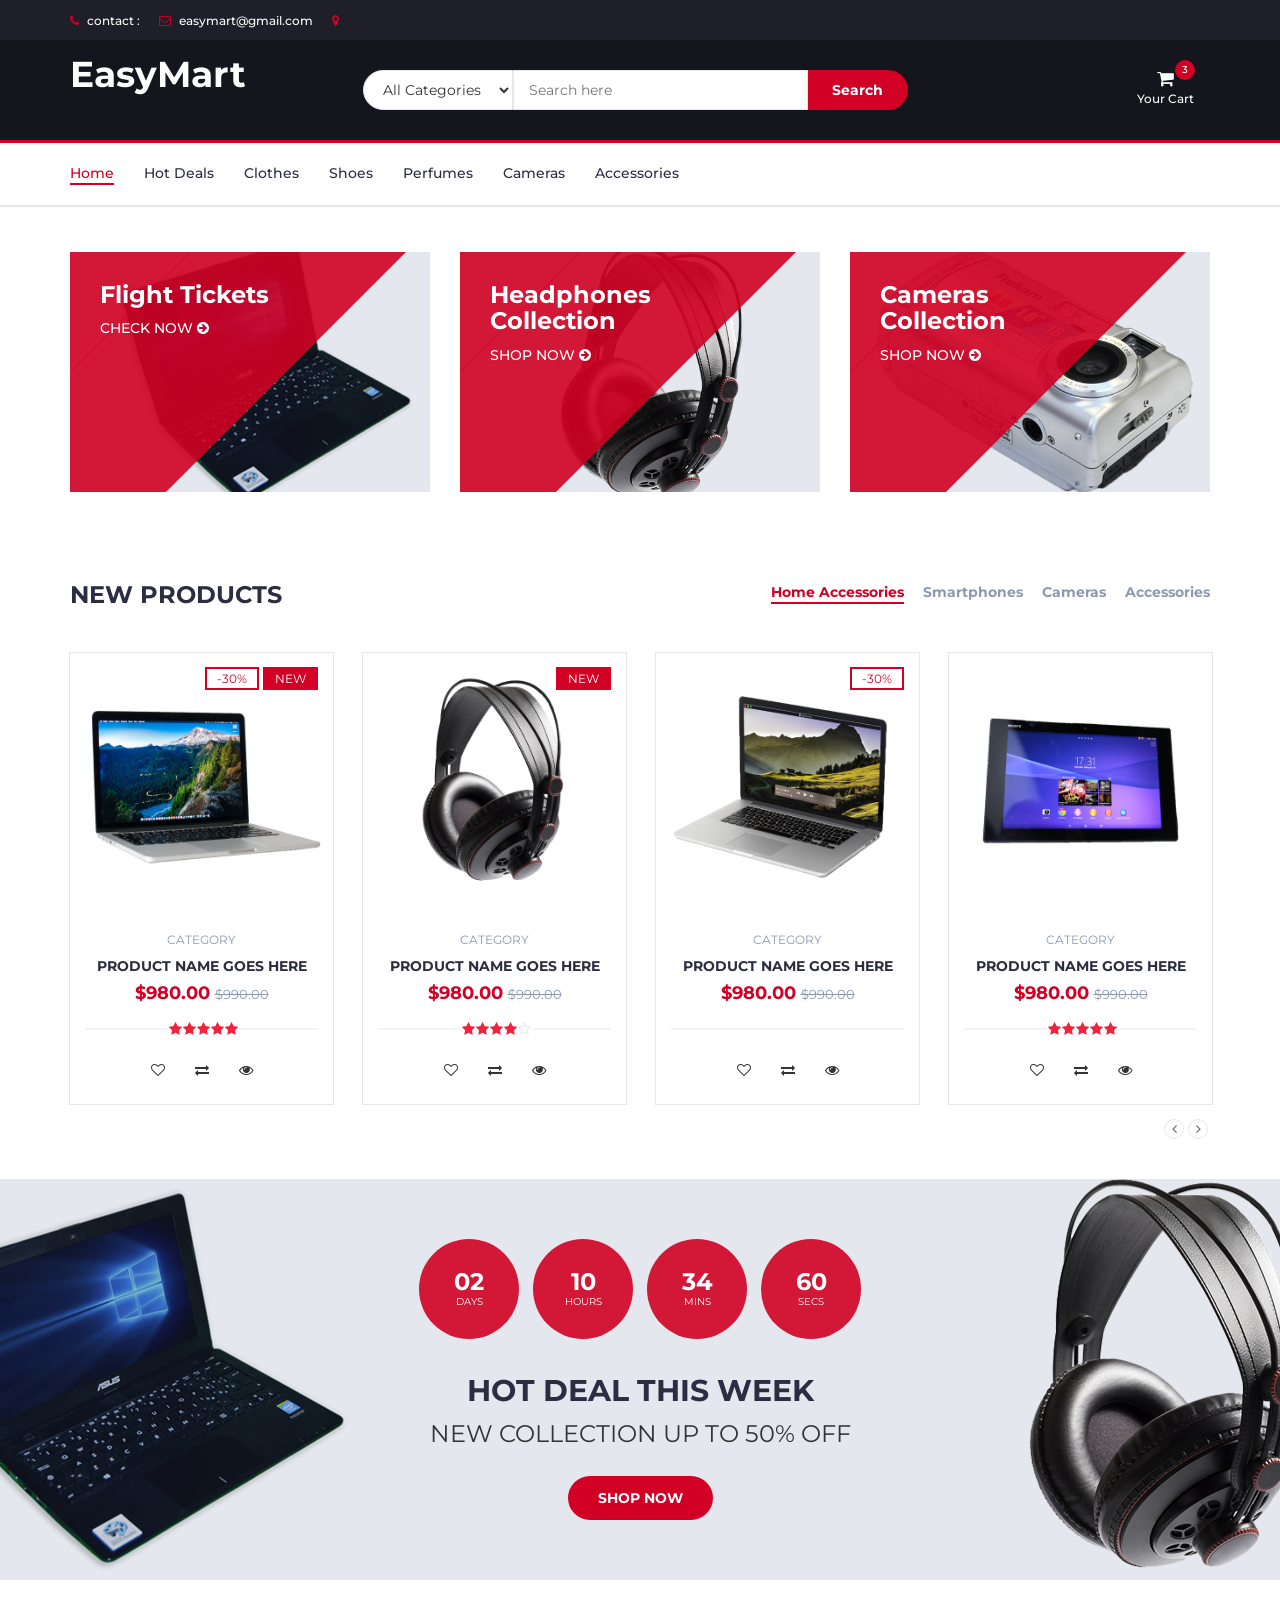
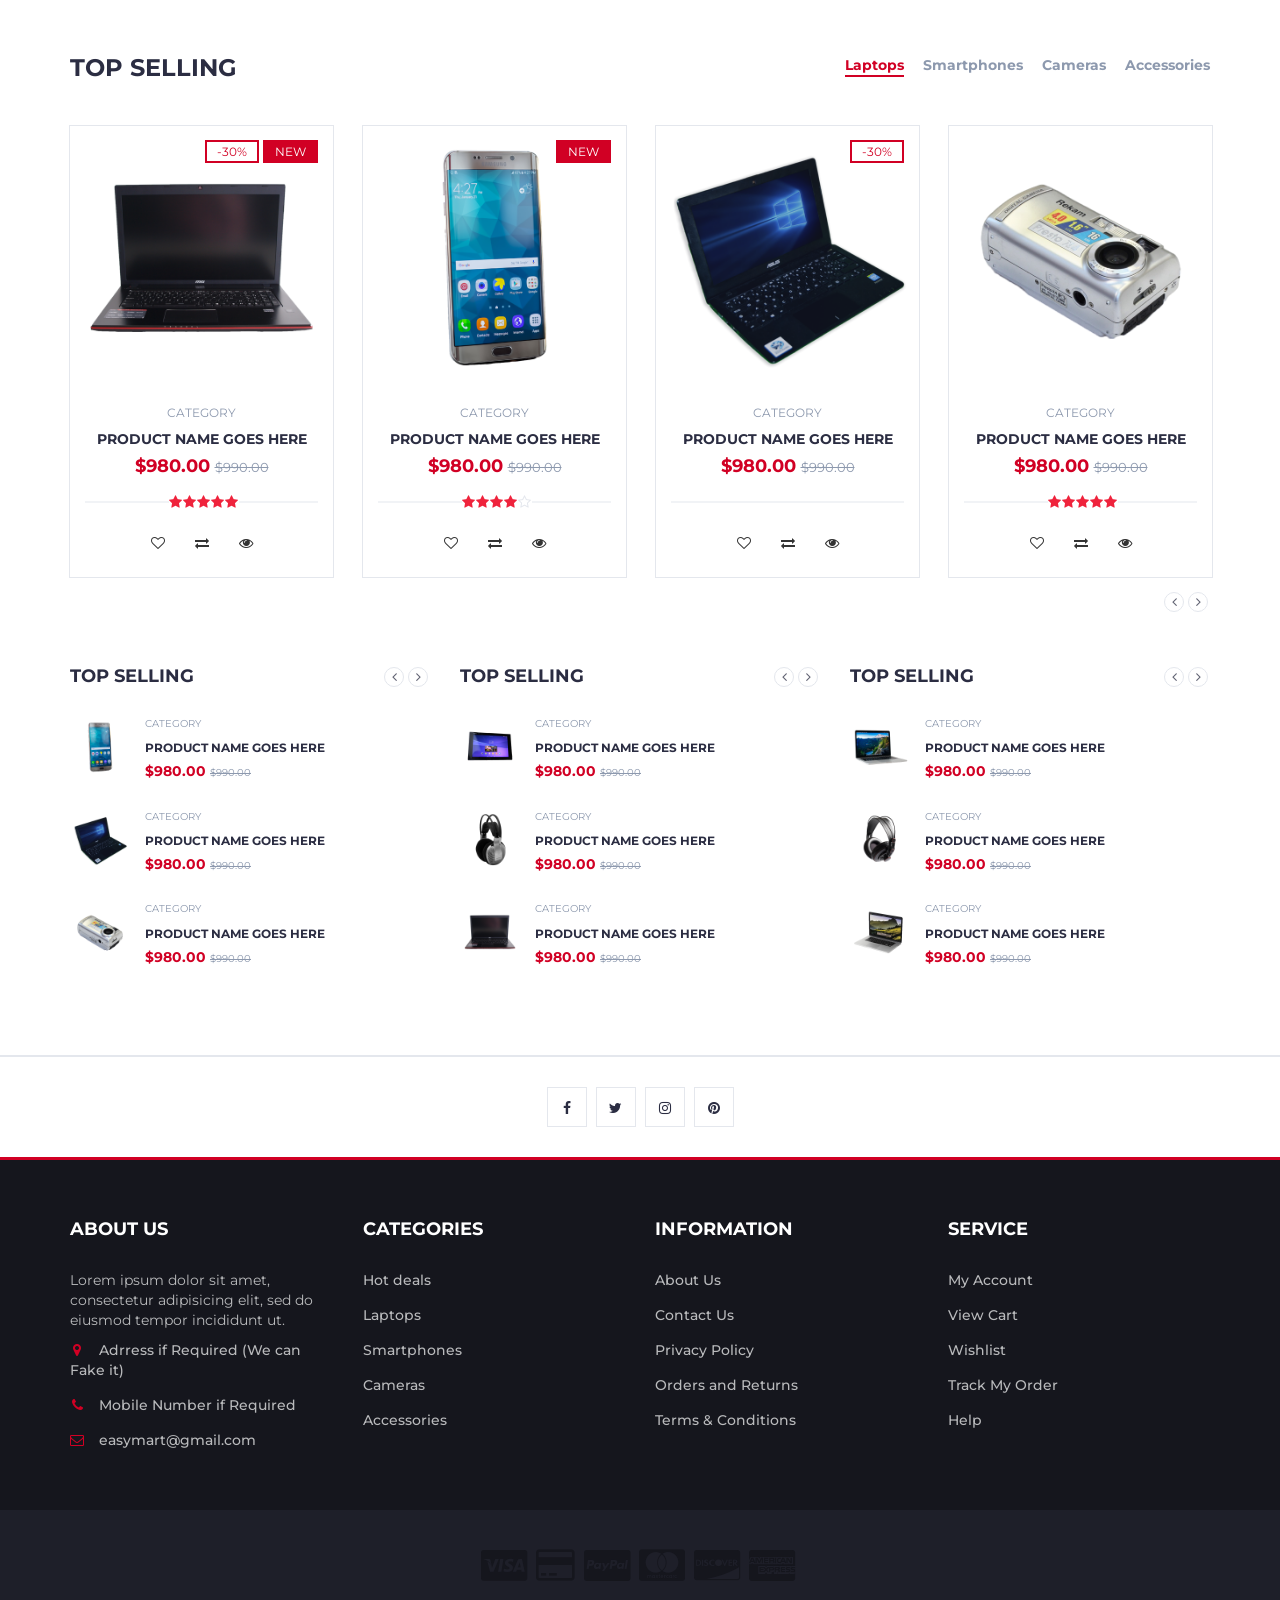
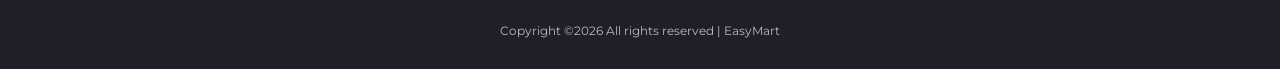
==== commit 4a662f98: "Add files via upload" ====
--- a/index.html
+++ b/index.html
@@ -167,7 +167,7 @@
 						<li><a href="#">Hot Deals</a></li>
 						<li><a href="#">Clothes</a></li>
 						<li><a href="#">Shoes</a></li>
-						<li><a href="#">Smartphones</a></li>
+						<li><a href="#">Perfumes</a></li>
 						<li><a href="#">Cameras</a></li>
 						<li><a href="#">Accessories</a></li>
 					</ul>
@@ -192,8 +192,8 @@
 								<img src="./img/shop01.png" alt="">
 							</div>
 							<div class="shop-body">
-								<h3>Laptop<br>Collection</h3>
-								<a href="#" class="cta-btn">Shop now <i class="fa fa-arrow-circle-right"></i></a>
+								<h3>Flight Tickets <br></h3>
+								<a href="flightticktes.html" class="cta-btn">Check now <i class="fa fa-arrow-circle-right"></i></a>
 							</div>
 						</div>
 					</div>
@@ -206,7 +206,7 @@
 								<img src="./img/shop03.png" alt="">
 							</div>
 							<div class="shop-body">
-								<h3>Accessories<br>Collection</h3>
+								<h3>Headphones <br>Collection</h3>
 								<a href="#" class="cta-btn">Shop now <i class="fa fa-arrow-circle-right"></i></a>
 							</div>
 						</div>
@@ -246,7 +246,7 @@
 							<h3 class="title">New Products</h3>
 							<div class="section-nav">
 								<ul class="section-tab-nav tab-nav">
-									<li class="active"><a data-toggle="tab" href="#tab1">Laptops</a></li>
+									<li class="active"><a data-toggle="tab" href="#tab1">Home Accessories</a></li>
 									<li><a data-toggle="tab" href="#tab1">Smartphones</a></li>
 									<li><a data-toggle="tab" href="#tab1">Cameras</a></li>
 									<li><a data-toggle="tab" href="#tab1">Accessories</a></li>
--- a/css/nouislider.min.css
+++ b/css/nouislider.min.css
@@ -0,0 +1 @@
+/*! nouislider - 10.0.0 - 2017-05-28 14:52:48 */.noUi-target,.noUi-target *{-webkit-touch-callout:none;-webkit-tap-highlight-color:transparent;-webkit-user-select:none;-ms-touch-action:none;touch-action:none;-ms-user-select:none;-moz-user-select:none;user-select:none;-moz-box-sizing:border-box;box-sizing:border-box}.noUi-target{position:relative;direction:ltr}.noUi-base{width:100%;height:100%;position:relative;z-index:1}.noUi-connect{position:absolute;right:0;top:0;left:0;bottom:0}.noUi-origin{position:absolute;height:0;width:0}.noUi-handle{position:relative;z-index:1}.noUi-state-tap .noUi-connect,.noUi-state-tap .noUi-origin{-webkit-transition:top .3s,right .3s,bottom .3s,left .3s;transition:top .3s,right .3s,bottom .3s,left .3s}.noUi-state-drag *{cursor:inherit!important}.noUi-base,.noUi-handle{-webkit-transform:translate3d(0,0,0);transform:translate3d(0,0,0)}.noUi-horizontal{height:18px}.noUi-horizontal .noUi-handle{width:34px;height:28px;left:-17px;top:-6px}.noUi-vertical{width:18px}.noUi-vertical .noUi-handle{width:28px;height:34px;left:-6px;top:-17px}.noUi-target{background:#FAFAFA;border-radius:4px;border:1px solid #D3D3D3;box-shadow:inset 0 1px 1px #F0F0F0,0 3px 6px -5px #BBB}.noUi-connect{background:#3FB8AF;border-radius:4px;box-shadow:inset 0 0 3px rgba(51,51,51,.45);-webkit-transition:background 450ms;transition:background 450ms}.noUi-draggable{cursor:ew-resize}.noUi-vertical .noUi-draggable{cursor:ns-resize}.noUi-handle{border:1px solid #D9D9D9;border-radius:3px;background:#FFF;cursor:default;box-shadow:inset 0 0 1px #FFF,inset 0 1px 7px #EBEBEB,0 3px 6px -3px #BBB}.noUi-active{box-shadow:inset 0 0 1px #FFF,inset 0 1px 7px #DDD,0 3px 6px -3px #BBB}.noUi-handle:after,.noUi-handle:before{content:"";display:block;position:absolute;height:14px;width:1px;background:#E8E7E6;left:14px;top:6px}.noUi-handle:after{left:17px}.noUi-vertical .noUi-handle:after,.noUi-vertical .noUi-handle:before{width:14px;height:1px;left:6px;top:14px}.noUi-vertical .noUi-handle:after{top:17px}[disabled] .noUi-connect{background:#B8B8B8}[disabled] .noUi-handle,[disabled].noUi-handle,[disabled].noUi-target{cursor:not-allowed}.noUi-pips,.noUi-pips *{-moz-box-sizing:border-box;box-sizing:border-box}.noUi-pips{position:absolute;color:#999}.noUi-value{position:absolute;white-space:nowrap;text-align:center}.noUi-value-sub{color:#ccc;font-size:10px}.noUi-marker{position:absolute;background:#CCC}.noUi-marker-large,.noUi-marker-sub{background:#AAA}.noUi-pips-horizontal{padding:10px 0;height:80px;top:100%;left:0;width:100%}.noUi-value-horizontal{-webkit-transform:translate3d(-50%,50%,0);transform:translate3d(-50%,50%,0)}.noUi-marker-horizontal.noUi-marker{margin-left:-1px;width:2px;height:5px}.noUi-marker-horizontal.noUi-marker-sub{height:10px}.noUi-marker-horizontal.noUi-marker-large{height:15px}.noUi-pips-vertical{padding:0 10px;height:100%;top:0;left:100%}.noUi-value-vertical{-webkit-transform:translate3d(0,50%,0);transform:translate3d(0,50%,0);padding-left:25px}.noUi-marker-vertical.noUi-marker{width:5px;height:2px;margin-top:-1px}.noUi-marker-vertical.noUi-marker-sub{width:10px}.noUi-marker-vertical.noUi-marker-large{width:15px}.noUi-tooltip{display:block;position:absolute;border:1px solid #D9D9D9;border-radius:3px;background:#fff;color:#000;padding:5px;text-align:center;white-space:nowrap}.noUi-horizontal .noUi-tooltip{-webkit-transform:translate(-50%,0);transform:translate(-50%,0);left:50%;bottom:120%}.noUi-vertical .noUi-tooltip{-webkit-transform:translate(0,-50%);transform:translate(0,-50%);top:50%;right:120%}
--- a/css/style.css
+++ b/css/style.css
@@ -0,0 +1,2193 @@
+/*
+Template Name: Electro - HTML Ecommerce Template
+Author: yaminncco
+
+Colors:
+	Body 		: #333
+	Headers 	: #2B2D42
+	Primary 	: #D10024
+	Dark 		: #15161D ##1E1F29
+	Grey 		: #E4E7ED #FBFBFC #8D99AE #B9BABC
+
+Fonts: Montserrat
+
+Table OF Contents
+------------------------------------
+1 > GENERAL
+------ Typography
+------ Buttons
+------ Inputs
+------ Sections
+------ Breadcrumb
+2 > HEADER
+------ Top header
+------ Logo
+------ Search
+------ Cart
+3 > NAVIGATION
+------ Main nav
+------ Responsive Nav
+4 > CATEGORY SHOP
+5 > HOT DEAL
+6 > PRODUCT
+------ Product
+------ Widget product
+------ Product slick
+7 > STORE PAGE
+------ Aside
+------ Store
+8 > PRODUCT DETAILS PAGE
+------ Product view
+------ Product details
+------ Product tab
+9 > CHECKOUT PAGE
+10 > NEWSLETTER
+11 > FOOTER
+11 > SLICK STYLE
+12 > RESPONSIVE
+------------------------------------*/
+
+/*=========================================================
+	01 -> GENERAL
+===========================================================*/
+
+/*----------------------------*\
+	Typography
+\*----------------------------*/
+
+body {
+  font-family: 'Montserrat', sans-serif;
+  font-weight: 400;
+  color: #333;
+}
+
+h1, h2, h3, h4, h5, h6 {
+  color: #2B2D42;
+  font-weight: 700;
+  margin: 0 0 10px;
+}
+
+a {
+  color: #2B2D42;
+  font-weight: 500;
+  -webkit-transition: 0.2s color;
+  transition: 0.2s color;
+}
+
+a:hover, a:focus {
+  color: #D10024;
+  text-decoration: none;
+  outline: none;
+}
+
+ul, ol {
+  margin: 0;
+  padding: 0;
+  list-style: none
+}
+
+/*----------------------------*\
+	Buttons
+\*----------------------------*/
+
+.primary-btn {
+  display: inline-block;
+  padding: 12px 30px;
+  background-color: #D10024;
+  border: none;
+  border-radius: 40px;
+  color: #FFF;
+  text-transform: uppercase;
+  font-weight: 700;
+  text-align: center;
+  -webkit-transition: 0.2s all;
+  transition: 0.2s all;
+}
+
+.primary-btn:hover, .primary-btn:focus {
+  opacity: 0.9;
+  color: #FFF;
+}
+
+.headoflogo{
+  color: white;
+}
+/*----------------------------*\
+	Inputs
+\*----------------------------*/
+
+/*-- Text input --*/
+
+.input {
+  height: 40px;
+  padding: 0px 15px;
+  border: 1px solid #E4E7ED;
+  background-color: #FFF;
+  width: 100%;
+}
+
+textarea.input {
+  padding: 15px;
+  min-height: 90px;
+}
+
+/*-- Number input --*/
+
+.input-number {
+  position: relative;
+}
+
+.input-number input[type="number"]::-webkit-inner-spin-button, .input-number input[type="number"]::-webkit-outer-spin-button {
+  -webkit-appearance: none;
+  margin: 0;
+}
+
+.input-number input[type="number"] {
+  -moz-appearance: textfield;
+  height: 40px;
+  width: 100%;
+  border: 1px solid #E4E7ED;
+  background-color: #FFF;
+  padding: 0px 35px 0px 15px;
+}
+
+.input-number .qty-up, .input-number .qty-down {
+  position: absolute;
+  display: block;
+  width: 20px;
+  height: 20px;
+  border: 1px solid #E4E7ED;
+  background-color: #FFF;
+  text-align: center;
+  font-weight: 700;
+  cursor: pointer;
+  -webkit-user-select: none;
+  -moz-user-select: none;
+  -ms-user-select: none;
+  user-select: none;
+}
+
+.input-number .qty-up {
+  right: 0;
+  top: 0;
+  border-bottom: 0px;
+}
+
+.input-number .qty-down {
+  right: 0;
+  bottom: 0;
+}
+
+.input-number .qty-up:hover, .input-number .qty-down:hover {
+  background-color: #E4E7ED;
+  color: #D10024;
+}
+
+/*-- Select input --*/
+
+.input-select {
+  padding: 0px 15px;
+  background: #FFF;
+  border: 1px solid #E4E7ED;
+  height: 40px;
+}
+
+/*-- checkbox & radio input --*/
+
+.input-radio, .input-checkbox {
+  position: relative;
+  display: block;
+}
+
+.input-radio input[type="radio"]:not(:checked), .input-radio input[type="radio"]:checked, .input-checkbox input[type="checkbox"]:not(:checked), .input-checkbox input[type="checkbox"]:checked {
+  position: absolute;
+  margin-left: -9999px;
+  visibility: hidden;
+}
+
+.input-radio label, .input-checkbox label {
+  font-weight: 500;
+  min-height: 20px;
+  padding-left: 20px;
+  margin-bottom: 5px;
+  cursor: pointer;
+}
+
+.input-radio input[type="radio"]+label span, .input-checkbox input[type="checkbox"]+label span {
+  position: absolute;
+  left: 0px;
+  top: 4px;
+  width: 14px;
+  height: 14px;
+  border: 2px solid #E4E7ED;
+  background: #FFF;
+}
+
+.input-radio input[type="radio"]+label span {
+  border-radius: 50%;
+}
+
+.input-radio input[type="radio"]+label span:after {
+  content: "";
+  position: absolute;
+  left: 50%;
+  top: 50%;
+  -webkit-transform: translate(-50%, -50%) scale(0);
+  -ms-transform: translate(-50%, -50%) scale(0);
+  transform: translate(-50%, -50%) scale(0);
+  background-color: #FFF;
+  width: 4px;
+  height: 4px;
+  border-radius: 50%;
+  opacity: 0;
+  -webkit-transition: all 0.2s;
+  transition: all 0.2s;
+}
+
+.input-checkbox input[type="checkbox"]+label span:after {
+  content: '✔';
+  position: absolute;
+  top: -2px;
+  left: 1px;
+  font-size: 10px;
+  color: #FFF;
+  opacity: 0;
+  -webkit-transform: scale(0);
+  -ms-transform: scale(0);
+  transform: scale(0);
+  -webkit-transition: all 0.2s;
+  transition: all 0.2s;
+}
+
+.input-radio input[type="radio"]:checked+label span, .input-checkbox input[type="checkbox"]:checked+label span {
+  background-color: #D10024;
+  border-color: #D10024;
+}
+
+.input-radio input[type="radio"]:checked+label span:after {
+  opacity: 1;
+  -webkit-transform: translate(-50%, -50%) scale(1);
+  -ms-transform: translate(-50%, -50%) scale(1);
+  transform: translate(-50%, -50%) scale(1);
+}
+
+.input-checkbox input[type="checkbox"]:checked+label span:after {
+  opacity: 1;
+  -webkit-transform: scale(1);
+  -ms-transform: scale(1);
+  transform: scale(1);
+}
+
+.input-radio .caption, .input-checkbox .caption {
+  margin-top: 5px;
+  max-height: 0;
+  overflow: hidden;
+  -webkit-transition: 0.3s max-height;
+  transition: 0.3s max-height;
+}
+
+.input-radio input[type="radio"]:checked~.caption, .input-checkbox input[type="checkbox"]:checked~.caption {
+  max-height: 800px;
+}
+
+/*----------------------------*\
+	Section
+\*----------------------------*/
+
+.section {
+  padding-top: 30px;
+  padding-bottom: 30px;
+}
+
+.section-title {
+  position: relative;
+  margin-bottom: 30px;
+  margin-top: 15px;
+}
+
+.section-title .title {
+  display: inline-block;
+  text-transform: uppercase;
+  margin: 0px;
+}
+
+.section-title .section-nav {
+  float: right;
+}
+
+.section-title .section-nav .section-tab-nav {
+  display: inline-block;
+}
+
+.section-tab-nav li {
+  display: inline-block;
+  margin-right: 15px;
+}
+
+.section-tab-nav li:last-child {
+  margin-right: 0px;
+}
+
+.section-tab-nav li a {
+  font-weight: 700;
+  color: #8D99AE;
+}
+
+.section-tab-nav li a:after {
+  content: "";
+  display: block;
+  width: 0%;
+  height: 2px;
+  background-color: #D10024;
+  -webkit-transition: 0.2s all;
+  transition: 0.2s all;
+}
+
+.section-tab-nav li.active a {
+  color: #D10024;
+}
+
+.section-tab-nav li a:hover:after, .section-tab-nav li a:focus:after, .section-tab-nav li.active a:after {
+  width: 100%;
+}
+
+.section-title .section-nav .products-slick-nav {
+  top: 0px;
+  right: 0px;
+}
+
+/*----------------------------*\
+	Breadcrumb
+\*----------------------------*/
+
+#breadcrumb {
+  padding: 30px 0px;
+  background: #FBFBFC;
+  border-bottom: 1px solid #E4E7ED;
+  margin-bottom: 30px;
+}
+
+#breadcrumb .breadcrumb-header {
+  display: inline-block;
+  margin-top: 0px;
+  margin-bottom: 0px;
+  margin-right: 15px;
+  text-transform: uppercase;
+}
+
+#breadcrumb .breadcrumb-tree {
+  display: inline-block;
+}
+
+#breadcrumb .breadcrumb-tree li {
+  display: inline-block;
+  font-size: 12px;
+  font-weight: 500;
+  text-transform: uppercase;
+}
+
+#breadcrumb .breadcrumb-tree li+li {
+  margin-left: 10px;
+}
+
+#breadcrumb .breadcrumb-tree li+li:before {
+  content: '/';
+  display: inline-block;
+  color: #8D99AE;
+  margin-right: 10px;
+}
+
+#breadcrumb .breadcrumb-tree li a {
+  color: #8D99AE;
+}
+
+#breadcrumb .breadcrumb-tree li a:hover {
+  color: #D10024;
+}
+
+/*=========================================================
+	02 -> HEADER
+===========================================================*/
+
+/*----------------------------*\
+	Top header
+\*----------------------------*/
+
+#top-header {
+  padding-top: 10px;
+  padding-bottom: 10px;
+  background-color: #1E1F29;
+}
+
+.header-links li {
+  display: inline-block;
+  margin-right: 15px;
+  font-size: 12px;
+}
+
+.header-links li:last-child {
+  margin-right: 0px;
+}
+
+.header-links li a {
+  color: #FFF;
+}
+
+.header-links li a:hover {
+  color: #D10024;
+}
+
+.header-links li i {
+  color: #D10024;
+  margin-right: 5px;
+}
+
+/*----------------------------*\
+	Logo
+\*----------------------------*/
+
+#header {
+  padding-top: 15px;
+  padding-bottom: 15px;
+  background-color: #15161D;
+}
+
+.header-logo {
+  float: left;
+}
+
+.header-logo .logo img {
+  display: block;
+}
+
+/*----------------------------*\
+	Search
+\*----------------------------*/
+
+.header-search {
+  padding: 15px 0px;
+}
+
+.header-search form {
+  position: relative;
+}
+
+.header-search form .input-select {
+  margin-right: -4px;
+  border-radius: 40px 0px 0px 40px;
+}
+
+.header-search form .input {
+  width: calc(100% - 260px);
+  margin-right: -4px;
+}
+
+.header-search form .search-btn {
+  height: 40px;
+  width: 100px;
+  background: #D10024;
+  color: #FFF;
+  font-weight: 700;
+  border: none;
+  border-radius: 0px 40px 40px 0px;
+}
+
+/*----------------------------*\
+	Cart
+\*----------------------------*/
+
+.header-ctn {
+  float: right;
+  padding: 15px 0px;
+}
+
+.header-ctn>div {
+  display: inline-block;
+}
+
+.header-ctn>div+div {
+  margin-left: 15px;
+}
+
+.header-ctn>div>a {
+  display: block;
+  position: relative;
+  width: 90px;
+  text-align: center;
+  color: #FFF;
+}
+
+.header-ctn>div>a>i {
+  display: block;
+  font-size: 18px;
+}
+
+.header-ctn>div>a>span {
+  font-size: 12px;
+}
+
+.header-ctn>div>a>.qty {
+  position: absolute;
+  right: 15px;
+  top: -10px;
+  width: 20px;
+  height: 20px;
+  line-height: 20px;
+  text-align: center;
+  border-radius: 50%;
+  font-size: 10px;
+  color: #FFF;
+  background-color: #D10024;
+}
+
+.header-ctn .menu-toggle {
+  display: none;
+}
+
+.cart-dropdown {
+  position: absolute;
+  width: 300px;
+  background: #FFF;
+  padding: 15px;
+  -webkit-box-shadow: 0px 0px 0px 2px #E4E7ED;
+  box-shadow: 0px 0px 0px 2px #E4E7ED;
+  z-index: 99;
+  right: 0;
+  opacity: 0;
+  visibility: hidden;
+}
+
+.dropdown.open>.cart-dropdown {
+  opacity: 1;
+  visibility: visible;
+}
+
+.cart-dropdown .cart-list {
+  max-height: 180px;
+  overflow-y: scroll;
+  margin-bottom: 15px;
+}
+
+.cart-dropdown .cart-list .product-widget {
+  padding: 0px;
+  -webkit-box-shadow: none;
+  box-shadow: none;
+}
+
+.cart-dropdown .cart-list .product-widget:last-child {
+  margin-bottom: 0px;
+}
+
+.cart-dropdown .cart-list .product-widget .product-img {
+  left: 0px;
+  top: 0px;
+}
+
+.cart-dropdown .cart-list .product-widget .product-body .product-price {
+  color: #2B2D42;
+}
+
+.cart-dropdown .cart-btns {
+  margin: 0px -17px -17px;
+}
+
+.cart-dropdown .cart-btns>a {
+  display: inline-block;
+  width: calc(50% - 0px);
+  padding: 12px;
+  background-color: #D10024;
+  color: #FFF;
+  text-align: center;
+  font-weight: 700;
+  -webkit-transition: 0.2s all;
+  transition: 0.2s all;
+}
+
+.cart-dropdown .cart-btns>a:first-child {
+  margin-right: -4px;
+  background-color: #1e1f29;
+}
+
+.cart-dropdown .cart-btns>a:hover {
+  opacity: 0.9;
+}
+
+.cart-dropdown .cart-summary {
+  border-top: 1px solid #E4E7ED;
+  padding-top: 15px;
+  padding-bottom: 15px;
+}
+
+/*=========================================================
+	03 -> Navigation
+===========================================================*/
+
+#navigation {
+  background: #FFF;
+  border-bottom: 2px solid #E4E7ED;
+  border-top: 3px solid #D10024;
+}
+
+/*----------------------------*\
+	Main nav
+\*----------------------------*/
+
+.main-nav>li+li {
+  margin-left: 30px
+}
+
+.main-nav>li>a {
+  padding: 20px 0px;
+}
+
+.main-nav>li>a:hover, .main-nav>li>a:focus, .main-nav>li.active>a {
+  color: #D10024;
+  background-color: transparent;
+}
+
+.main-nav>li>a:after {
+  content: "";
+  display: block;
+  width: 0%;
+  height: 2px;
+  background-color: #D10024;
+  -webkit-transition: 0.2s all;
+  transition: 0.2s all;
+}
+
+.main-nav>li>a:hover:after, .main-nav>li>a:focus:after, .main-nav>li.active>a:after {
+  width: 100%;
+}
+
+.header-ctn li.nav-toggle {
+  display: none;
+}
+
+/*----------------------------*\
+	responsive nav
+\*----------------------------*/
+
+@media only screen and (max-width: 991px) {
+  .header-ctn .menu-toggle {
+    display: inline-block;
+  }
+  #responsive-nav {
+    position: fixed;
+    left: 0;
+    top: 0;
+    background: #15161D;
+    height: 100vh;
+    max-width: 250px;
+    width: 0%;
+    overflow: hidden;
+    z-index: 22;
+    padding-top: 60px;
+    -webkit-transform: translateX(-100%);
+    -ms-transform: translateX(-100%);
+    transform: translateX(-100%);
+    -webkit-transition: 0.2s all;
+    transition: 0.2s all;
+  }
+  #responsive-nav.active {
+    -webkit-transform: translateX(0%);
+    -ms-transform: translateX(0%);
+    transform: translateX(0%);
+    width: 100%;
+  }
+  .main-nav {
+    margin: 0px;
+    float: none;
+  }
+  .main-nav>li {
+    display: block;
+    float: none;
+  }
+  .main-nav>li+li {
+    margin-left: 0px;
+  }
+  .main-nav>li>a {
+    padding: 15px;
+    color: #FFF;
+  }
+}
+
+/*=========================================================
+	04 -> CATEGORY SHOP
+===========================================================*/
+
+.shop {
+  position: relative;
+  overflow: hidden;
+  margin: 15px 0px;
+}
+
+.shop:before {
+  content: "";
+  position: absolute;
+  top: 0;
+  bottom: 0;
+  left: 0px;
+  width: 60%;
+  background: #D10024;
+  opacity: 0.9;
+  -webkit-transform: skewX(-45deg);
+  -ms-transform: skewX(-45deg);
+  transform: skewX(-45deg);
+}
+
+.shop:after {
+  content: "";
+  position: absolute;
+  top: 0;
+  bottom: 0;
+  left: 1px;
+  width: 100%;
+  background: #D10024;
+  opacity: 0.9;
+  -webkit-transform: skewX(-45deg) translateX(-100%);
+  -ms-transform: skewX(-45deg) translateX(-100%);
+  transform: skewX(-45deg) translateX(-100%);
+}
+
+.shop .shop-img {
+  position: relative;
+  background-color: #E4E7ED;
+  z-index: -1;
+}
+
+.shop .shop-img>img {
+  width: 100%;
+  -webkit-transition: 0.2s all;
+  transition: 0.2s all;
+}
+
+.shop:hover .shop-img>img {
+  -webkit-transform: scale(1.1);
+  -ms-transform: scale(1.1);
+  transform: scale(1.1);
+}
+
+.shop .shop-body {
+  position: absolute;
+  top: 0;
+  width: 75%;
+  padding: 30px;
+  z-index: 10;
+}
+
+.shop .shop-body h3 {
+  color: #FFF;
+}
+
+.shop .shop-body .cta-btn {
+  color: #FFF;
+  text-transform: uppercase;
+}
+
+/*=========================================================
+	05 -> HOT DEAL
+===========================================================*/
+
+#hot-deal.section {
+  padding: 60px 0px;
+  margin: 30px 0px;
+  background-color: #E4E7ED;
+  background-image: url('../img/hotdeal.png');
+  background-position: center;
+  background-repeat: no-repeat;
+}
+
+.hot-deal {
+  text-align: center;
+}
+
+.hot-deal .hot-deal-countdown {
+  margin-bottom: 30px;
+}
+
+.hot-deal .hot-deal-countdown>li {
+  position: relative;
+  display: inline-block;
+  width: 100px;
+  height: 100px;
+  background: #D10024e6;
+  text-align: center;
+  border-radius: 50%;
+  margin: 0px 5px;
+}
+
+.hot-deal .hot-deal-countdown>li>div {
+  position: absolute;
+  left: 0;
+  right: 0;
+  top: 50%;
+  -webkit-transform: translateY(-50%);
+  -ms-transform: translateY(-50%);
+  transform: translateY(-50%);
+}
+
+.hot-deal .hot-deal-countdown>li>div h3 {
+  color: #FFF;
+  margin-bottom: 0px;
+}
+
+.hot-deal .hot-deal-countdown>li>div span {
+  display: block;
+  font-size: 10px;
+  text-transform: uppercase;
+  color: #FFF;
+}
+
+.hot-deal p {
+  text-transform: uppercase;
+  font-size: 24px;
+}
+
+.hot-deal .cta-btn {
+  margin-top: 15px;
+}
+
+/*=========================================================
+	06 -> PRODUCT
+===========================================================*/
+
+/*----------------------------*\
+	product
+\*----------------------------*/
+
+.product {
+  position: relative;
+  margin: 15px 0px;
+  -webkit-box-shadow: 0px 0px 0px 0px #E4E7ED, 0px 0px 0px 1px #E4E7ED;
+  box-shadow: 0px 0px 0px 0px #E4E7ED, 0px 0px 0px 1px #E4E7ED;
+  -webkit-transition: 0.2s all;
+  transition: 0.2s all;
+}
+
+.product:hover {
+  -webkit-box-shadow: 0px 0px 6px 0px #E4E7ED, 0px 0px 0px 2px #D10024;
+  box-shadow: 0px 0px 6px 0px #E4E7ED, 0px 0px 0px 2px #D10024;
+}
+
+.product .product-img {
+  position: relative;
+}
+
+.product .product-img>img {
+  width: 100%;
+}
+
+.product .product-img .product-label {
+  position: absolute;
+  top: 15px;
+  right: 15px;
+}
+
+.product .product-img .product-label>span {
+  border: 2px solid;
+  padding: 2px 10px;
+  font-size: 12px;
+}
+
+.product .product-img .product-label>span.sale {
+  background-color: #FFF;
+  border-color: #D10024;
+  color: #D10024;
+}
+
+.product .product-img .product-label>span.new {
+  background-color: #D10024;
+  border-color: #D10024;
+  color: #FFF;
+}
+
+.product .product-body {
+  position: relative;
+  padding: 15px;
+  background-color: #FFF;
+  text-align: center;
+  z-index: 20;
+}
+
+.product .product-body .product-category {
+  text-transform: uppercase;
+  font-size: 12px;
+  color: #8D99AE;
+}
+
+.product .product-body .product-name {
+  text-transform: uppercase;
+  font-size: 14px;
+}
+
+.product .product-body .product-name>a {
+  font-weight: 700;
+}
+
+.product .product-body .product-name>a:hover, .product .product-body .product-name>a:focus {
+  color: #D10024;
+}
+
+.product .product-body .product-price {
+  color: #D10024;
+  font-size: 18px;
+}
+
+.product .product-body .product-price .product-old-price {
+  font-size: 70%;
+  font-weight: 400;
+  color: #8D99AE;
+}
+
+.product .product-body .product-rating {
+  position: relative;
+  margin: 15px 0px 10px;
+  height: 20px;
+}
+
+.product .product-body .product-rating>i {
+  position: relative;
+  width: 14px;
+  margin-right: -4px;
+  background: #FFF;
+  color: #E4E7ED;
+  z-index: 10;
+}
+
+.product .product-body .product-rating>i.fa-star {
+  color: #ef233c;
+}
+
+.product .product-body .product-rating:after {
+  content: "";
+  position: absolute;
+  top: 50%;
+  left: 0;
+  right: 0;
+  -webkit-transform: translateY(-50%);
+  -ms-transform: translateY(-50%);
+  transform: translateY(-50%);
+  height: 1px;
+  background-color: #E4E7ED;
+}
+
+.product .product-body .product-btns>button {
+  position: relative;
+  width: 40px;
+  height: 40px;
+  line-height: 40px;
+  background: transparent;
+  border: none;
+  -webkit-transition: 0.2s all;
+  transition: 0.2s all;
+}
+
+.product .product-body .product-btns>button:hover {
+  background-color: #E4E7ED;
+  color: #D10024;
+  border-radius: 50%;
+}
+
+.product .product-body .product-btns>button .tooltipp {
+  position: absolute;
+  bottom: 100%;
+  left: 50%;
+  -webkit-transform: translate(-50%, -15px);
+  -ms-transform: translate(-50%, -15px);
+  transform: translate(-50%, -15px);
+  width: 150px;
+  padding: 10px;
+  font-size: 12px;
+  line-height: 10px;
+  background: #1e1f29;
+  color: #FFF;
+  text-transform: uppercase;
+  z-index: 10;
+  opacity: 0;
+  visibility: hidden;
+  -webkit-transition: 0.2s all;
+  transition: 0.2s all;
+}
+
+.product .product-body .product-btns>button:hover .tooltipp {
+  opacity: 1;
+  visibility: visible;
+  -webkit-transform: translate(-50%, -5px);
+  -ms-transform: translate(-50%, -5px);
+  transform: translate(-50%, -5px);
+}
+
+.product .add-to-cart {
+  position: absolute;
+  left: 1px;
+  right: 1px;
+  bottom: 1px;
+  padding: 15px;
+  background: #1e1f29;
+  text-align: center;
+  -webkit-transform: translateY(0%);
+  -ms-transform: translateY(0%);
+  transform: translateY(0%);
+  -webkit-transition: 0.2s all;
+  transition: 0.2s all;
+  z-index: 2;
+}
+
+.product:hover .add-to-cart {
+  -webkit-transform: translateY(100%);
+  -ms-transform: translateY(100%);
+  transform: translateY(100%);
+}
+
+.product .add-to-cart .add-to-cart-btn {
+  position: relative;
+  border: 2px solid transparent;
+  height: 40px;
+  padding: 0 30px;
+  background-color: #ef233c;
+  color: #FFF;
+  text-transform: uppercase;
+  font-weight: 700;
+  border-radius: 40px;
+  -webkit-transition: 0.2s all;
+  transition: 0.2s all;
+}
+
+.product .add-to-cart .add-to-cart-btn>i {
+  position: absolute;
+  left: 0;
+  top: 0;
+  width: 40px;
+  height: 40px;
+  line-height: 38px;
+  color: #D10024;
+  opacity: 0;
+  visibility: hidden;
+}
+
+.product .add-to-cart .add-to-cart-btn:hover {
+  background-color: #FFF;
+  color: #D10024;
+  border-color: #D10024;
+  padding: 0px 30px 0px 50px;
+}
+
+.product .add-to-cart .add-to-cart-btn:hover>i {
+  opacity: 1;
+  visibility: visible;
+}
+
+/*----------------------------*\
+	Widget product
+\*----------------------------*/
+
+.product-widget {
+  position: relative;
+}
+
+.product-widget+.product-widget {
+  margin: 30px 0px;
+}
+
+.product-widget .product-img {
+  position: absolute;
+  left: 0px;
+  top: 0px;
+  width: 60px;
+}
+
+.product-widget .product-img>img {
+  width: 100%;
+}
+
+.product-widget .product-body {
+  padding-left: 75px;
+  min-height: 60px;
+}
+
+.product-widget .product-body .product-category {
+  text-transform: uppercase;
+  font-size: 10px;
+  color: #8D99AE;
+}
+
+.product-widget .product-body .product-name {
+  text-transform: uppercase;
+  font-size: 12px;
+}
+
+.product-widget .product-body .product-name>a {
+  font-weight: 700;
+}
+
+.product-widget .product-body .product-name>a:hover, .product-widget .product-body .product-name>a:focus {
+  color: #D10024;
+}
+
+.product-widget .product-body .product-price {
+  font-size: 14px;
+  color: #D10024;
+}
+
+.product-widget .product-body .product-price .product-old-price {
+  font-size: 70%;
+  font-weight: 400;
+  color: #8D99AE;
+}
+
+.product-widget .product-body .product-price .qty {
+  font-weight: 400;
+  margin-right: 10px;
+}
+
+.product-widget .delete {
+  position: absolute;
+  top: 0;
+  left: 0;
+  height: 14px;
+  width: 14px;
+  text-align: center;
+  font-size: 10px;
+  padding: 0;
+  background: #1e1f29;
+  border: none;
+  color: #FFF;
+}
+
+/*----------------------------*\
+	Products slick
+\*----------------------------*/
+
+.products-slick .slick-list {
+  padding-bottom: 60px;
+  margin-bottom: -60px;
+  z-index: 2;
+}
+
+.products-slick .product.slick-slide {
+  margin: 15px;
+}
+
+.products-tabs>.tab-pane {
+  display: block;
+  height: 0;
+  opacity: 0;
+  visibility: hidden;
+  overflow-y: hidden;
+  padding-bottom: 60px;
+  margin-bottom: -60px;
+}
+
+.products-tabs>.tab-pane.active {
+  opacity: 1;
+  visibility: visible;
+  height: auto;
+}
+
+.products-slick-nav {
+  position: absolute;
+  right: 15px;
+  z-index: 10;
+}
+
+.products-slick-nav .slick-prev, .products-slick-nav .slick-next {
+  position: static;
+  -webkit-transform: none;
+  -ms-transform: none;
+  transform: none;
+  width: 20px;
+  height: 20px;
+  display: inline-block !important;
+  margin: 0px 2px;
+}
+
+.products-slick-nav .slick-prev:before, .products-slick-nav .slick-next:before {
+  font-size: 14px;
+}
+
+/*=========================================================
+	07 -> PRODUCTS PAGE
+===========================================================*/
+
+/*----------------------------*\
+	Aside
+\*----------------------------*/
+
+.aside+.aside {
+  margin-top: 30px;
+}
+
+.aside>.aside-title {
+  text-transform: uppercase;
+  font-size: 18px;
+  margin: 15px 0px 30px;
+}
+
+/*-- checkbox Filter --*/
+
+.checkbox-filter>div+div {
+  margin-top: 10px;
+}
+
+.checkbox-filter .input-radio label, .checkbox-filter .input-checkbox label {
+  font-size: 12px;
+}
+
+.checkbox-filter .input-radio label small, .checkbox-filter .input-checkbox label small {
+  color: #8D99AE;
+}
+
+/*-- Price Filter --*/
+
+#price-slider {
+  margin-bottom: 15px;
+}
+
+.noUi-target {
+  background-color: #FFF;
+  -webkit-box-shadow: none;
+  box-shadow: none;
+  border: 1px solid #E4E7ED;
+  border-radius: 0px;
+}
+
+.noUi-connect {
+  background-color: #D10024;
+}
+
+.noUi-horizontal {
+  height: 6px;
+}
+
+.noUi-horizontal .noUi-handle {
+  width: 12px;
+  height: 12px;
+  left: -6px;
+  top: -4px;
+  border: none;
+  background: #D10024;
+  -webkit-box-shadow: none;
+  box-shadow: none;
+  border-radius: 50%;
+}
+
+.noUi-handle:before, .noUi-handle:after {
+  display: none;
+}
+
+.price-filter .input-number {
+  display: inline-block;
+  width: calc(50% - 7px);
+}
+
+/*----------------------------*\
+	Store
+\*----------------------------*/
+
+.store-filter {
+  margin-bottom: 15px;
+  margin-top: 15px;
+}
+
+/*-- Store Sort --*/
+
+.store-sort {
+  display: inline-block;
+}
+
+.store-sort label {
+  font-weight: 500;
+  font-size: 12px;
+  text-transform: uppercase;
+  margin-right: 15px;
+}
+
+/*-- Store Grid --*/
+
+.store-grid {
+  float: right;
+}
+
+.store-grid li {
+  display: inline-block;
+  width: 40px;
+  height: 40px;
+  line-height: 40px;
+  background-color: #FFF;
+  border: 1px solid #E4E7ED;
+  text-align: center;
+  -webkit-transition: 0.2s all;
+  transition: 0.2s all;
+}
+
+.store-grid li+li {
+  margin-left: 5px;
+}
+
+.store-grid li:hover {
+  background-color: #E4E7ED;
+  color: #D10024;
+}
+
+.store-grid li.active {
+  background-color: #D10024;
+  border-color: #D10024;
+  color: #FFF;
+  cursor: default;
+}
+
+.store-grid li a {
+  display: block;
+}
+
+/*-- Store Pagination --*/
+
+.store-pagination {
+  float: right;
+}
+
+.store-pagination li {
+  display: inline-block;
+  width: 40px;
+  height: 40px;
+  line-height: 40px;
+  text-align: center;
+  background-color: #FFF;
+  border: 1px solid #E4E7ED;
+  -webkit-transition: 0.2s all;
+  transition: 0.2s all;
+}
+
+.store-pagination li+li {
+  margin-left: 5px;
+}
+
+.store-pagination li:hover {
+  background-color: #E4E7ED;
+  color: #D10024;
+}
+
+.store-pagination li.active {
+  background-color: #D10024;
+  border-color: #D10024;
+  color: #FFF;
+  font-weight: 500;
+  cursor: default;
+}
+
+.store-pagination li a {
+  display: block;
+}
+
+.store-qty {
+  margin-right: 30px;
+  font-weight: 500;
+  text-transform: uppercase;
+  font-size: 12px;
+}
+
+/*=========================================================
+	08 -> PRODUCT DETAILS PAGE
+===========================================================*/
+
+/*----------------------------*\
+	Product view
+\*----------------------------*/
+
+#product-main-img .slick-prev {
+  -webkit-transform: translateX(-15px);
+  -ms-transform: translateX(-15px);
+  transform: translateX(-15px);
+  left: 15px;
+}
+
+#product-main-img .slick-next {
+  -webkit-transform: translateX(15px);
+  -ms-transform: translateX(15px);
+  transform: translateX(15px);
+  right: 15px;
+}
+
+#product-main-img .slick-prev, #product-main-img .slick-next {
+  opacity: 0;
+  visibility: hidden;
+  -webkit-transition: 0.2s all;
+  transition: 0.2s all;
+}
+
+#product-main-img:hover .slick-prev, #product-main-img:hover .slick-next {
+  -webkit-transform: translateX(0%);
+  -ms-transform: translateX(0%);
+  transform: translateX(0%);
+  opacity: 1;
+  visibility: visible;
+}
+
+#product-main-img .zoomImg {
+  background-color: #FFF;
+}
+
+#product-imgs .product-preview {
+  margin: 0px 5px;
+  border: 1px solid #E4E7ED;
+}
+
+#product-imgs .product-preview.slick-current {
+  border-color: #D10024;
+}
+
+#product-imgs .slick-prev {
+  top: -20px;
+  left: 50%;
+  -webkit-transform: translateX(-50%);
+  -ms-transform: translateX(-50%);
+  transform: translateX(-50%);
+}
+
+#product-imgs .slick-next {
+  top: calc(100% - 20px);
+  left: 50%;
+  -webkit-transform: translateX(-50%);
+  -ms-transform: translateX(-50%);
+  transform: translateX(-50%);
+}
+
+#product-imgs .slick-prev:before {
+  content: "\f106";
+}
+
+#product-imgs .slick-next:before {
+  content: "\f107";
+}
+
+.product-preview img {
+  width: 100%;
+}
+
+/*----------------------------*\
+	Product details
+\*----------------------------*/
+
+.product-details .product-name {
+  text-transform: uppercase;
+  font-size: 18px;
+}
+
+.product-details .product-rating {
+  display: inline-block;
+  margin-right: 15px;
+}
+
+.product-details .product-rating>i {
+  color: #E4E7ED;
+}
+
+.product-details .product-rating>i.fa-star {
+  color: #D10024;
+}
+
+.product-details .review-link {
+  font-size: 12px;
+}
+
+.product-details .product-price {
+  display: inline-block;
+  font-size: 24px;
+  margin-top: 10px;
+  margin-bottom: 15px;
+  color: #D10024;
+}
+
+.product-details .product-price .product-old-price {
+  font-size: 70%;
+  font-weight: 400;
+  color: #8D99AE;
+}
+
+.product-details .product-available {
+  font-size: 12px;
+  text-transform: uppercase;
+  font-weight: 700;
+  margin-left: 30px;
+  color: #D10024;
+}
+
+.product-details .product-options {
+  margin-top: 30px;
+  margin-bottom: 30px;
+}
+
+.product-details .product-options label {
+  font-weight: 500;
+  font-size: 12px;
+  text-transform: uppercase;
+  margin-right: 15px;
+  margin-bottom: 0px;
+}
+
+.product-details .product-options .input-select {
+  width: 90px;
+}
+
+.product-details .add-to-cart {
+  margin-bottom: 30px;
+}
+
+.product-details .add-to-cart .add-to-cart-btn {
+  position: relative;
+  border: 2px solid transparent;
+  height: 40px;
+  padding: 0 30px;
+  background-color: #ef233c;
+  color: #FFF;
+  text-transform: uppercase;
+  font-weight: 700;
+  border-radius: 40px;
+  -webkit-transition: 0.2s all;
+  transition: 0.2s all;
+}
+
+.product-details .add-to-cart .add-to-cart-btn>i {
+  position: absolute;
+  left: 0;
+  top: 0;
+  width: 40px;
+  height: 40px;
+  line-height: 38px;
+  color: #D10024;
+  opacity: 0;
+  visibility: hidden;
+}
+
+.product-details .add-to-cart .add-to-cart-btn:hover {
+  background-color: #FFF;
+  color: #D10024;
+  border-color: #D10024;
+  padding: 0px 30px 0px 50px;
+}
+
+.product-details .add-to-cart .add-to-cart-btn:hover>i {
+  opacity: 1;
+  visibility: visible;
+}
+
+.product-details .add-to-cart .qty-label {
+  display: inline-block;
+  font-weight: 500;
+  font-size: 12px;
+  text-transform: uppercase;
+  margin-right: 15px;
+  margin-bottom: 0px;
+}
+
+.product-details .add-to-cart .qty-label .input-number {
+  width: 90px;
+  display: inline-block;
+}
+
+.product-details .product-btns li {
+  display: inline-block;
+  text-transform: uppercase;
+  font-size: 12px;
+}
+
+.product-details .product-btns li+li {
+  margin-left: 15px;
+}
+
+.product-details .product-links {
+  margin-top: 15px;
+}
+
+.product-details .product-links li {
+  display: inline-block;
+  text-transform: uppercase;
+  font-size: 12px;
+}
+
+.product-details .product-links li+li {
+  margin-left: 10px;
+}
+
+/*----------------------------*\
+	 Product tab
+\*----------------------------*/
+
+#product-tab {
+  margin-top: 60px;
+}
+
+#product-tab .tab-nav {
+  position: relative;
+  text-align: center;
+  padding: 15px 0px;
+  margin-bottom: 30px;
+}
+
+#product-tab .tab-nav:after {
+  content: "";
+  position: absolute;
+  left: 0;
+  right: 0;
+  top: 50%;
+  height: 1px;
+  background-color: #E4E7ED;
+  z-index: -1;
+}
+
+#product-tab .tab-nav li {
+  display: inline-block;
+  background: #FFF;
+  padding: 0px 15px;
+}
+
+#product-tab .tab-nav li+li {
+  margin-left: 15px;
+}
+
+#product-tab .tab-nav li a {
+  display: block;
+  font-weight: 700;
+  color: #8D99AE;
+}
+
+#product-tab .tab-nav li.active a {
+  color: #D10024;
+}
+
+#product-tab .tab-nav li a:after {
+  content: "";
+  display: block;
+  width: 0%;
+  height: 2px;
+  background-color: #D10024;
+  -webkit-transition: 0.2s all;
+  transition: 0.2s all;
+}
+
+#product-tab .tab-nav li a:hover:after, #product-tab .tab-nav li a:focus:after, #product-tab .tab-nav li.active a:after {
+  width: 100%;
+}
+
+/*-- Rating --*/
+
+.rating-avg {
+  font-size: 24px;
+  font-weight: 700;
+  margin-bottom: 15px;
+}
+
+.rating-avg .rating-stars {
+  margin-left: 10px;
+}
+
+.rating-avg .rating-stars, .rating .rating-stars {
+  display: inline-block;
+}
+
+.rating-avg .rating-stars>i, .rating .rating-stars>i {
+  color: #E4E7ED;
+}
+
+.rating-avg .rating-stars>i.fa-star, .rating .rating-stars>i.fa-star {
+  color: #D10024;
+}
+
+.rating li {
+  margin: 5px 0px;
+}
+
+.rating .rating-progress {
+  position: relative;
+  display: inline-block;
+  height: 9px;
+  background-color: #E4E7ED;
+  width: 120px;
+  margin: 0px 10px;
+  border-radius: 5px;
+}
+
+.rating .rating-progress>div {
+  background-color: #D10024;
+  position: absolute;
+  left: 0;
+  top: 0;
+  bottom: 0;
+  border-radius: 5px;
+}
+
+.rating .sum {
+  display: inline-block;
+  font-size: 12px;
+  color: #8D99AE;
+}
+
+/*-- Reviews --*/
+
+.reviews li {
+  position: relative;
+  padding-left: 145px;
+  margin-bottom: 30px;
+}
+
+.reviews .review-heading {
+  position: absolute;
+  width: 130px;
+  left: 0;
+  top: 0;
+  height: 70px;
+}
+
+.reviews .review-body {
+  min-height: 70px;
+}
+
+.reviews .review-heading .name {
+  margin-bottom: 5px;
+  margin-top: 0px;
+}
+
+.reviews .review-heading .date {
+  color: #8D99AE;
+  font-size: 10px;
+  margin: 0;
+}
+
+.reviews .review-heading .review-rating {
+  margin-top: 5px;
+}
+
+.reviews .review-heading .review-rating>i {
+  color: #E4E7ED;
+}
+
+.reviews .review-heading .review-rating>i.fa-star {
+  color: #D10024;
+}
+
+.reviews-pagination {
+  text-align: center;
+}
+
+.reviews-pagination li {
+  display: inline-block;
+  width: 35px;
+  height: 35px;
+  line-height: 35px;
+  text-align: center;
+  background-color: #FFF;
+  border: 1px solid #E4E7ED;
+  -webkit-transition: 0.2s all;
+  transition: 0.2s all;
+}
+
+.reviews-pagination li:hover {
+  background-color: #E4E7ED;
+  color: #D10024;
+}
+
+.reviews-pagination li.active {
+  background-color: #D10024;
+  border-color: #D10024;
+  color: #FFF;
+  cursor: default;
+}
+
+.reviews-pagination li a {
+  display: block;
+}
+
+/*-- Review Form --*/
+
+.review-form .input {
+  margin-bottom: 15px;
+}
+
+.review-form .input-rating {
+  margin-bottom: 15px;
+}
+
+.review-form .input-rating .stars {
+  display: inline-block;
+  vertical-align: top;
+}
+
+.review-form .input-rating .stars input[type="radio"] {
+  display: none;
+}
+
+.review-form .input-rating .stars>label {
+  float: right;
+  cursor: pointer;
+  padding: 0px 3px;
+  margin: 0px;
+}
+
+.review-form .input-rating .stars>label:before {
+  content: "\f006";
+  font-family: FontAwesome;
+  color: #E4E7ED;
+  -webkit-transition: 0.2s all;
+  transition: 0.2s all;
+}
+
+.review-form .input-rating .stars>label:hover:before, .review-form .input-rating .stars>label:hover~label:before {
+  color: #D10024;
+}
+
+.review-form .input-rating .stars>input:checked label:before, .review-form .input-rating .stars>input:checked~label:before {
+  content: "\f005";
+  color: #D10024;
+}
+
+/*=========================================================
+	09 -> CHECKOUT PAGE
+===========================================================*/
+
+.billing-details {
+  margin-bottom: 30px;
+}
+
+.shiping-details {
+  margin-bottom: 30px;
+}
+
+.order-details {
+  position: relative;
+  padding: 0px 30px 30px;
+  border-right: 1px solid #E4E7ED;
+  border-left: 1px solid #E4E7ED;
+  border-bottom: 1px solid #E4E7ED;
+}
+
+.order-details:before {
+  content: "";
+  position: absolute;
+  left: -1px;
+  right: -1px;
+  top: -15px;
+  height: 30px;
+  border-top: 1px solid #E4E7ED;
+  border-left: 1px solid #E4E7ED;
+  border-right: 1px solid #E4E7ED;
+}
+
+.order-summary {
+  margin: 15px 0px;
+}
+
+.order-summary .order-col {
+  display: table;
+  width: 100%;
+}
+
+.order-summary .order-col:after {
+  content: "";
+  display: block;
+  clear: both;
+}
+
+.order-summary .order-col>div {
+  display: table-cell;
+  padding: 10px 0px;
+}
+
+.order-summary .order-col>div:first-child {
+  width: calc(100% - 150px);
+}
+
+.order-summary .order-col>div:last-child {
+  width: 150px;
+  text-align: right;
+}
+
+.order-summary .order-col .order-total {
+  font-size: 24px;
+  color: #D10024;
+}
+
+.order-details .payment-method {
+  margin: 30px 0px;
+}
+
+.order-details .order-submit {
+  display: block;
+  margin-top: 30px;
+}
+
+/*=========================================================
+	10 -> NEWSLETTER
+===========================================================*/
+
+#newsletter.section {
+  border-top: 2px solid #E4E7ED;
+  border-bottom: 3px solid #D10024;
+  margin-top: 30px;
+}
+
+.newsletter {
+  text-align: center;
+}
+
+.newsletter p {
+  font-size: 24px;
+}
+
+.newsletter form {
+  position: relative;
+  max-width: 520px;
+  margin: 30px auto;
+}
+
+.newsletter form:after {
+  content: "\f003";
+  font-family: FontAwesome;
+  position: absolute;
+  font-size: 160px;
+  color: #E4E7ED;
+  top: 15px;
+  -webkit-transform: translateY(-50%) rotate(15deg);
+  -ms-transform: translateY(-50%) rotate(15deg);
+  transform: translateY(-50%) rotate(15deg);
+  z-index: -1;
+  left: -90px;
+}
+
+.newsletter form .input {
+  width: calc(100% - 160px);
+  margin-right: -4px;
+  border-radius: 40px 0px 0px 40px;
+}
+
+.newsletter form .newsletter-btn {
+  width: 160px;
+  height: 40px;
+  font-weight: 700;
+  background: #D10024;
+  color: #FFF;
+  border: none;
+  border-radius: 0px 40px 40px 0px;
+}
+
+.newsletter .newsletter-follow {
+  text-align: center;
+}
+
+.newsletter .newsletter-follow li {
+  display: inline-block;
+  margin-right: 5px;
+}
+
+.newsletter .newsletter-follow li:last-child {
+  margin-right: 0px;
+}
+
+.newsletter .newsletter-follow li a {
+  position: relative;
+  display: block;
+  width: 40px;
+  height: 40px;
+  text-align: center;
+  line-height: 40px;
+  border: 1px solid #E4E7ED;
+  background-color: #FFF;
+  -webkit-transition: 0.2s all;
+  transition: 0.2s all;
+}
+
+.newsletter .newsletter-follow li a:hover, .newsletter .newsletter-follow li a:focus {
+  background-color: #E4E7ED;
+  color: #D10024;
+}
+
+/*=========================================================
+	11 -> FOOTER
+===========================================================*/
+
+#footer {
+  background: #15161D;
+  color: #B9BABC;
+}
+
+#bottom-footer {
+  background: #1E1F29;
+}
+
+.footer {
+  margin: 30px 0px;
+}
+
+.footer .footer-title {
+  color: #FFF;
+  text-transform: uppercase;
+  font-size: 18px;
+  margin: 0px 0px 30px;
+}
+
+.footer-links li+li {
+  margin-top: 15px;
+}
+
+.footer-links li a {
+  color: #B9BABC;
+}
+
+.footer-links li i {
+  margin-right: 15px;
+  color: #D10024;
+  width: 14px;
+  text-align: center;
+}
+
+.footer-links li a:hover {
+  color: #D10024;
+}
+
+.copyright {
+  margin-top: 30px;
+  display: block;
+  font-size: 12px;
+}
+
+.footer-payments li {
+  display: inline-block;
+  margin-right: 5px;
+}
+
+.footer-payments li a {
+  color: #15161D;
+  font-size: 36px;
+  display: block;
+}
+
+/*=========================================================
+	12 -> SLICK STYLE
+===========================================================*/
+
+/*----------------------------*\
+	Arrows
+\*----------------------------*/
+
+.slick-prev, .slick-next {
+  width: 40px;
+  height: 40px;
+  border: 1px solid #E4E7ED;
+  background-color: #FFF;
+  border-radius: 50%;
+  z-index: 22;
+  -webkit-transition: 0.2s all;
+  transition: 0.2s all;
+}
+
+.slick-prev:hover, .slick-prev:focus, .slick-next:hover, .slick-next:focus {
+  background-color: #D10024;
+  border-color: #D10024;
+}
+
+.slick-prev:before, .slick-next:before {
+  font-family: FontAwesome;
+  color: #2B2D42;
+}
+
+.slick-prev:before {
+  content: "\f104";
+}
+
+.slick-next:before {
+  content: "\f105";
+}
+
+.slick-prev:hover:before, .slick-prev:focus:before, .slick-next:hover:before, .slick-next:focus:before {
+  color: #FFF;
+}
+
+.slick-prev {
+  left: -20px;
+}
+
+.slick-next {
+  right: -20px;
+}
+
+/*----------------------------*\
+	Dots
+\*----------------------------*/
+
+.slick-dots li, .slick-dots li button, .slick-dots li button:before {
+  width: 10px;
+  height: 10px;
+}
+
+.slick-dots li button:before {
+  content: "";
+  opacity: 1;
+  background: #E4E7ED;
+  border-radius: 50%;
+}
+
+.slick-dots li.slick-active button:before {
+  background-color: #D10024;
+}
+
+.custom-dots .slick-dots {
+  position: static;
+  margin: 15px 0px;
+}
+
+/*=========================================================
+	13 -> RESPONSIVE
+===========================================================*/
+
+@media only screen and (max-width: 1201px) {}
+
+@media only screen and (max-width: 991px) {
+  #top-header .header-links.pull-left {
+    float: none !important;
+  }
+  #top-header .header-links.pull-right {
+    float: none !important;
+    margin-top: 5px;
+  }
+  .header-logo {
+    float: none;
+    text-align: center;
+  }
+  .header-logo .logo {
+    display: inline-block;
+  }
+  #product-imgs {
+    margin-bottom: 60px;
+    margin-top: 15px;
+  }
+  #rating {
+    text-align: center;
+  }
+  #reviews {
+    margin-top: 30px;
+    margin-bottom: 30px;
+  }
+}
+
+@media only screen and (max-width: 767px) {
+  .section-title .section-nav {
+    float: none;
+    margin-top: 10px;
+  }
+  .section-tab-nav li {
+    margin-top: 10px;
+  }
+}
+
+@media only screen and (max-width: 480px) {
+  [class*='col-xs'] {
+    width: 100%;
+  }
+  .store-grid {
+    float: none;
+    margin-top: 10px;
+  }
+  .store-pagination {
+    float: none;
+    margin-top: 10px;
+  }
+}
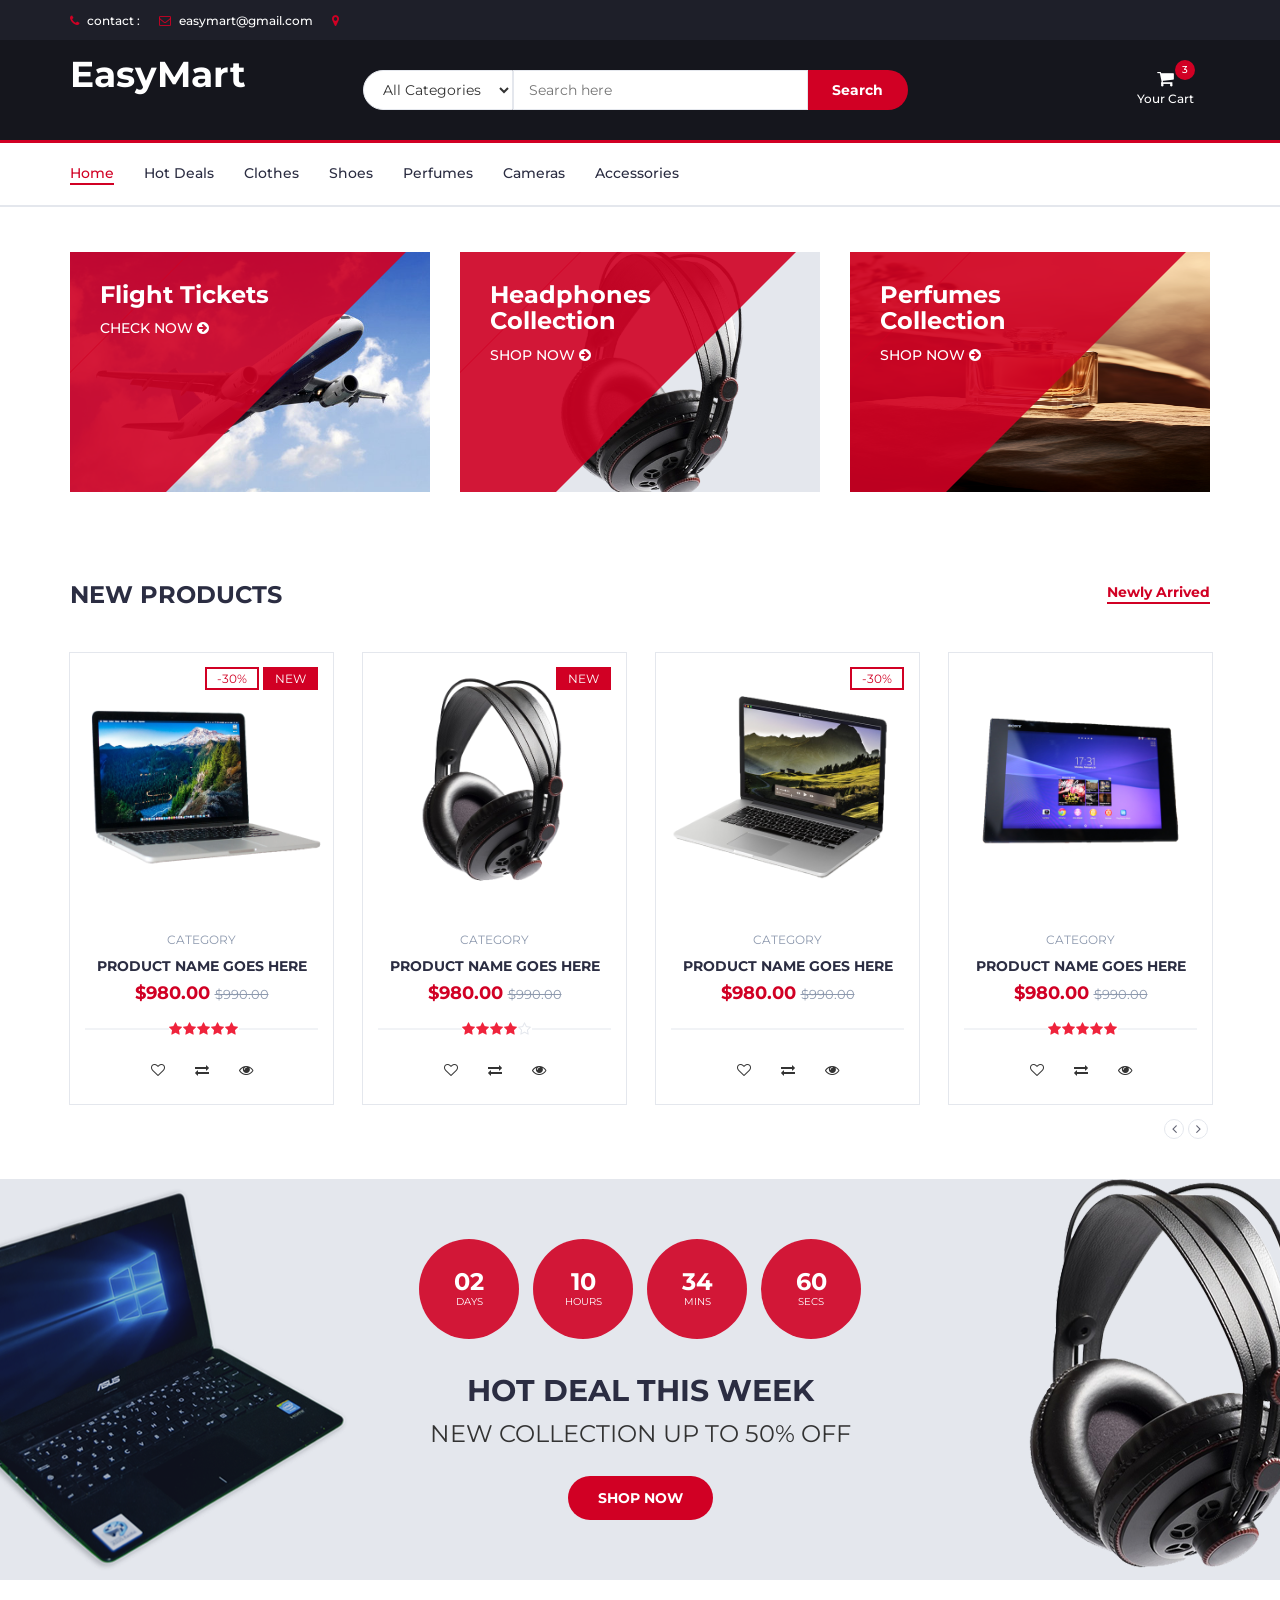
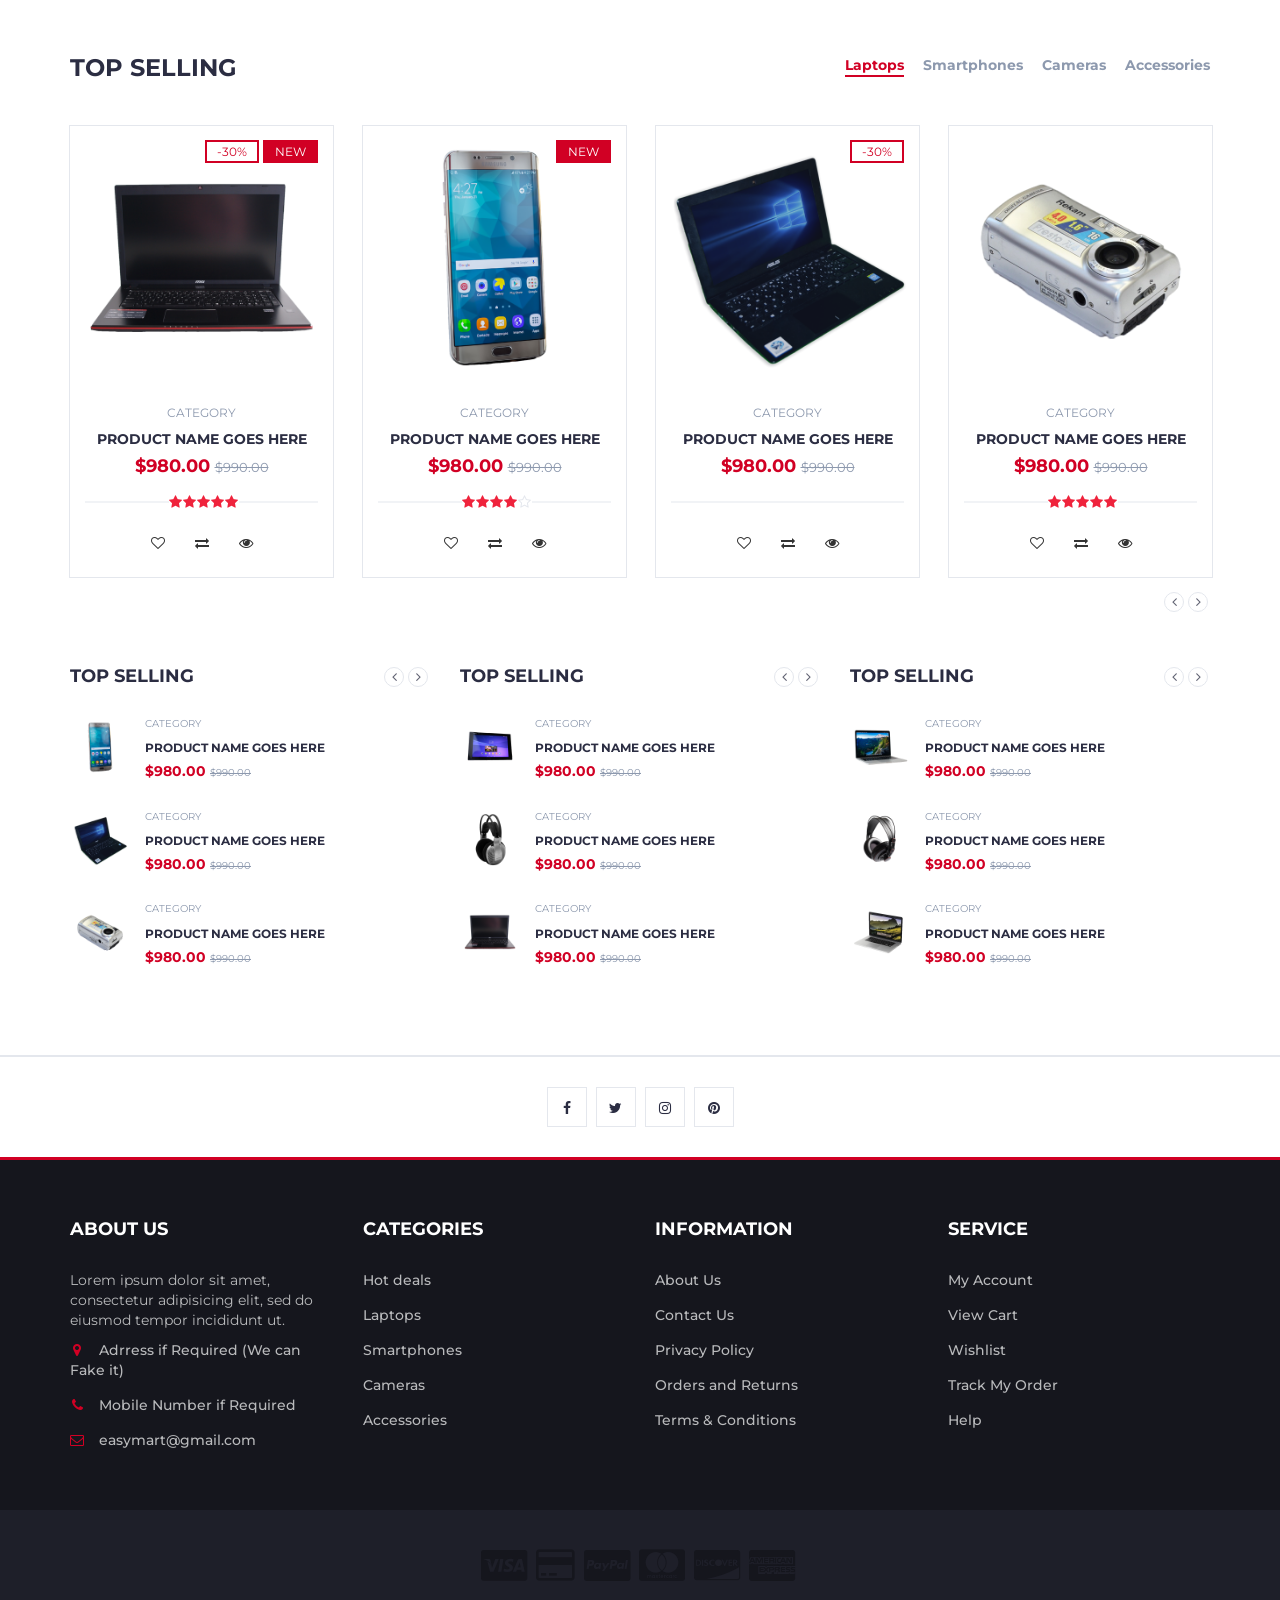
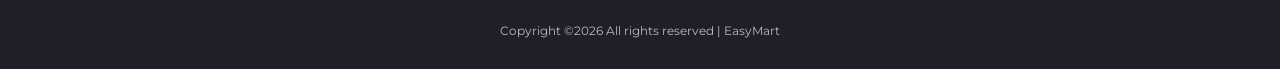
==== commit 7d9f7d17: "Update index.html" ====
--- a/index.html
+++ b/index.html
@@ -189,7 +189,7 @@
 					<div class="col-md-4 col-xs-6">
 						<div class="shop">
 							<div class="shop-img">
-								<img src="./img/shop01.png" alt="">
+								<img src="./img/aero.jpg" alt="">
 							</div>
 							<div class="shop-body">
 								<h3>Flight Tickets <br></h3>
@@ -207,7 +207,7 @@
 							</div>
 							<div class="shop-body">
 								<h3>Headphones <br>Collection</h3>
-								<a href="#" class="cta-btn">Shop now <i class="fa fa-arrow-circle-right"></i></a>
+								<a href="headphones.html" class="cta-btn">Shop now <i class="fa fa-arrow-circle-right"></i></a>
 							</div>
 						</div>
 					</div>
@@ -217,11 +217,11 @@
 					<div class="col-md-4 col-xs-6">
 						<div class="shop">
 							<div class="shop-img">
-								<img src="./img/shop02.png" alt="">
+								<img src="./img/perfume.png" height="240px"  alt="">
 							</div>
 							<div class="shop-body">
-								<h3>Cameras<br>Collection</h3>
-								<a href="#" class="cta-btn">Shop now <i class="fa fa-arrow-circle-right"></i></a>
+								<h3>Perfumes<br>Collection</h3>
+								<a href="perfume.html" class="cta-btn">Shop now <i class="fa fa-arrow-circle-right"></i></a>
 							</div>
 						</div>
 					</div>
@@ -246,10 +246,9 @@
 							<h3 class="title">New Products</h3>
 							<div class="section-nav">
 								<ul class="section-tab-nav tab-nav">
-									<li class="active"><a data-toggle="tab" href="#tab1">Home Accessories</a></li>
-									<li><a data-toggle="tab" href="#tab1">Smartphones</a></li>
-									<li><a data-toggle="tab" href="#tab1">Cameras</a></li>
-									<li><a data-toggle="tab" href="#tab1">Accessories</a></li>
+									<li class="active"><a data-toggle="tab" href="#tab1">Newly Arrived
+									</a></li>
+									
 								</ul>
 							</div>
 						</div>
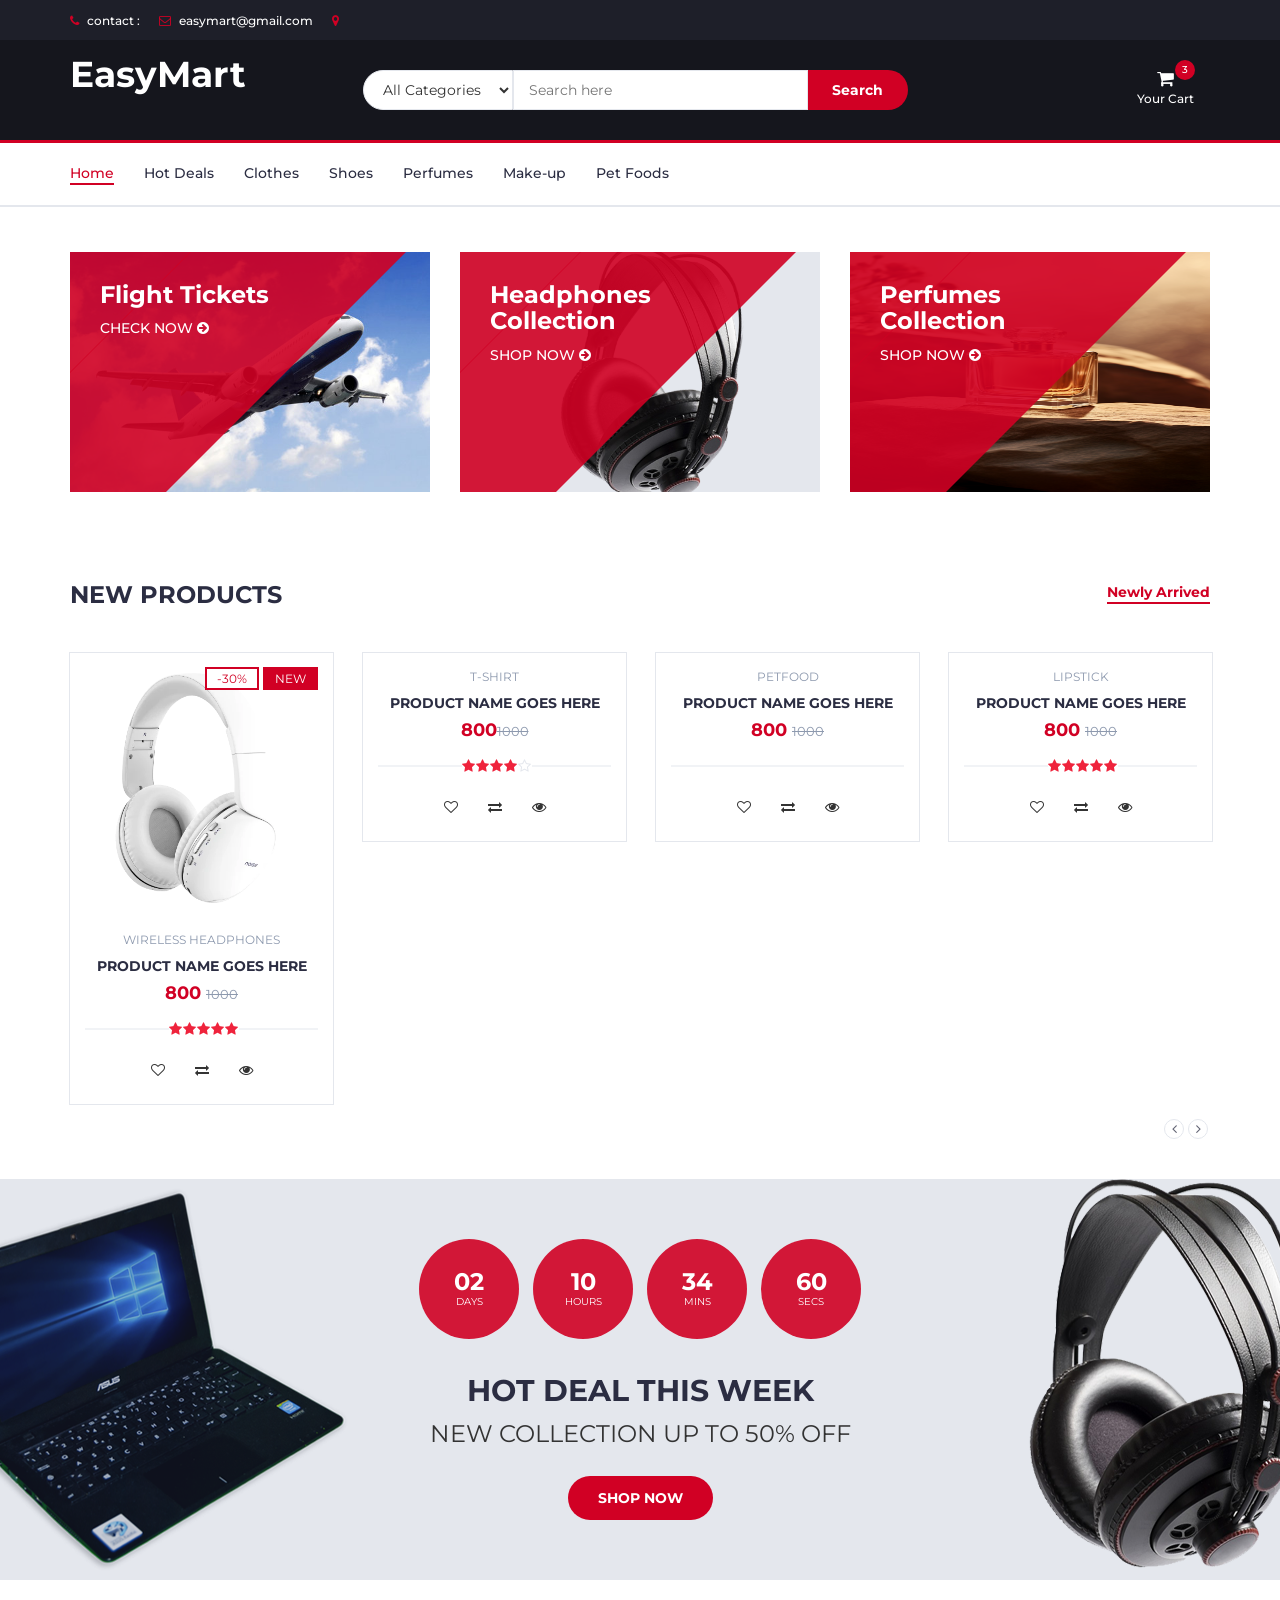
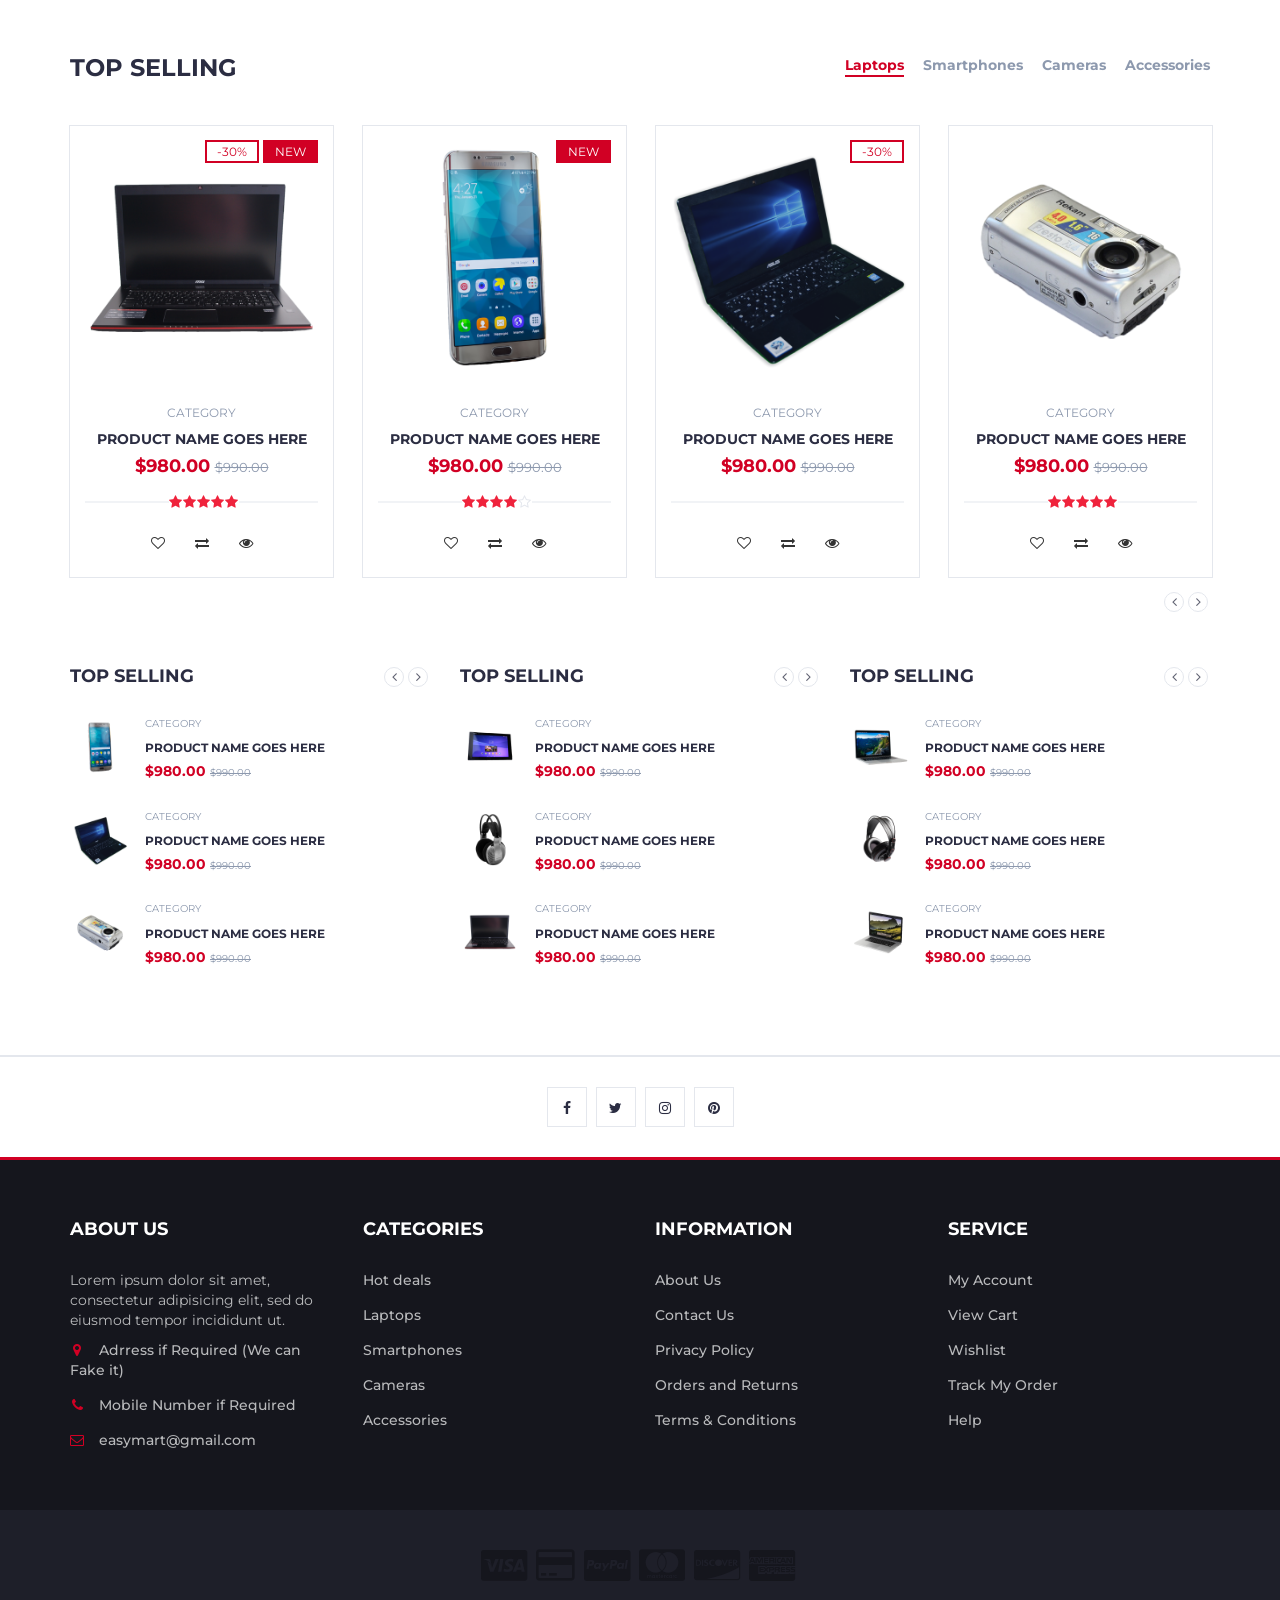
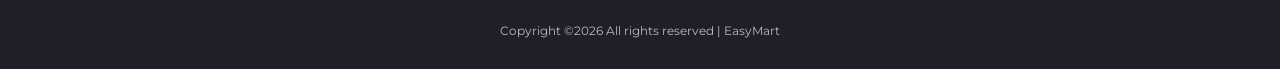
==== commit b4feb769: "Update index.html" ====
--- a/index.html
+++ b/index.html
@@ -135,6 +135,8 @@
 								</div>
 								<!-- /Cart -->
 
+
+
 								<!-- Menu Toogle -->
 								<div class="menu-toggle">
 									<a href="#">
@@ -164,12 +166,12 @@
 					<!-- NAV -->
 					<ul class="main-nav nav navbar-nav">
 						<li class="active"><a href="#">Home</a></li>
-						<li><a href="#">Hot Deals</a></li>
-						<li><a href="#">Clothes</a></li>
-						<li><a href="#">Shoes</a></li>
-						<li><a href="#">Perfumes</a></li>
-						<li><a href="#">Cameras</a></li>
-						<li><a href="#">Accessories</a></li>
+						<li><a href="index.html">Hot Deals</a></li>
+						<li><a href="clothes.html">Clothes</a></li>
+						<li><a href="shoes.html">Shoes</a></li>
+						<li><a href="perfume.html">Perfumes</a></li>
+						<li><a href="makeup.html">Make-up</a></li>
+						<li><a href="petfood.html">Pet Foods</a></li>
 					</ul>
 					<!-- /NAV -->
 				</div>
@@ -265,16 +267,16 @@
 										<!-- product -->
 										<div class="product">
 											<div class="product-img">
-												<img src="./img/product01.png" alt="">
+												<img src="./img/headphone.webp" alt="">
 												<div class="product-label">
 													<span class="sale">-30%</span>
 													<span class="new">NEW</span>
 												</div>
 											</div>
 											<div class="product-body">
-												<p class="product-category">Category</p>
+												<p class="product-category">Wireless headPhones</p>
 												<h3 class="product-name"><a href="#">product name goes here</a></h3>
-												<h4 class="product-price">$980.00 <del class="product-old-price">$990.00</del></h4>
+												<h4 class="product-price">800 <del class="product-old-price">1000</del></h4>
 												<div class="product-rating">
 													<i class="fa fa-star"></i>
 													<i class="fa fa-star"></i>
@@ -297,15 +299,15 @@
 										<!-- product -->
 										<div class="product">
 											<div class="product-img">
-												<img src="./img/product02.png" alt="">
+												<img src="./img/shirt.webp" alt="">
 												<div class="product-label">
 													<span class="new">NEW</span>
 												</div>
 											</div>
 											<div class="product-body">
-												<p class="product-category">Category</p>
+												<p class="product-category">T-Shirt</p>
 												<h3 class="product-name"><a href="#">product name goes here</a></h3>
-												<h4 class="product-price">$980.00 <del class="product-old-price">$990.00</del></h4>
+												<h4 class="product-price">800<del class="product-old-price">1000</del></h4>
 												<div class="product-rating">
 													<i class="fa fa-star"></i>
 													<i class="fa fa-star"></i>
@@ -328,15 +330,15 @@
 										<!-- product -->
 										<div class="product">
 											<div class="product-img">
-												<img src="./img/product03.png" alt="">
+												<img src="./img/petfood.webp" alt="">
 												<div class="product-label">
 													<span class="sale">-30%</span>
 												</div>
 											</div>
 											<div class="product-body">
-												<p class="product-category">Category</p>
+												<p class="product-category">Petfood</p>
 												<h3 class="product-name"><a href="#">product name goes here</a></h3>
-												<h4 class="product-price">$980.00 <del class="product-old-price">$990.00</del></h4>
+												<h4 class="product-price">800 <del class="product-old-price">1000</del></h4>
 												<div class="product-rating">
 												</div>
 												<div class="product-btns">
@@ -354,12 +356,12 @@
 										<!-- product -->
 										<div class="product">
 											<div class="product-img">
-												<img src="./img/product04.png" alt="">
+												<img src="./img/lipstick.webp" alt="">
 											</div>
 											<div class="product-body">
-												<p class="product-category">Category</p>
+												<p class="product-category">Lipstick</p>
 												<h3 class="product-name"><a href="#">product name goes here</a></h3>
-												<h4 class="product-price">$980.00 <del class="product-old-price">$990.00</del></h4>
+												<h4 class="product-price">800 <del class="product-old-price">1000</del></h4>
 												<div class="product-rating">
 													<i class="fa fa-star"></i>
 													<i class="fa fa-star"></i>
@@ -382,12 +384,12 @@
 										<!-- product -->
 										<div class="product">
 											<div class="product-img">
-												<img src="./img/product05.png" alt="">
+												<img src="./img/earphone.webp" alt="">
 											</div>
 											<div class="product-body">
-												<p class="product-category">Category</p>
+												<p class="product-category">Wireless earphone</p>
 												<h3 class="product-name"><a href="#">product name goes here</a></h3>
-												<h4 class="product-price">$980.00 <del class="product-old-price">$990.00</del></h4>
+												<h4 class="product-price">800 <del class="product-old-price">1000</del></h4>
 												<div class="product-rating">
 													<i class="fa fa-star"></i>
 													<i class="fa fa-star"></i>
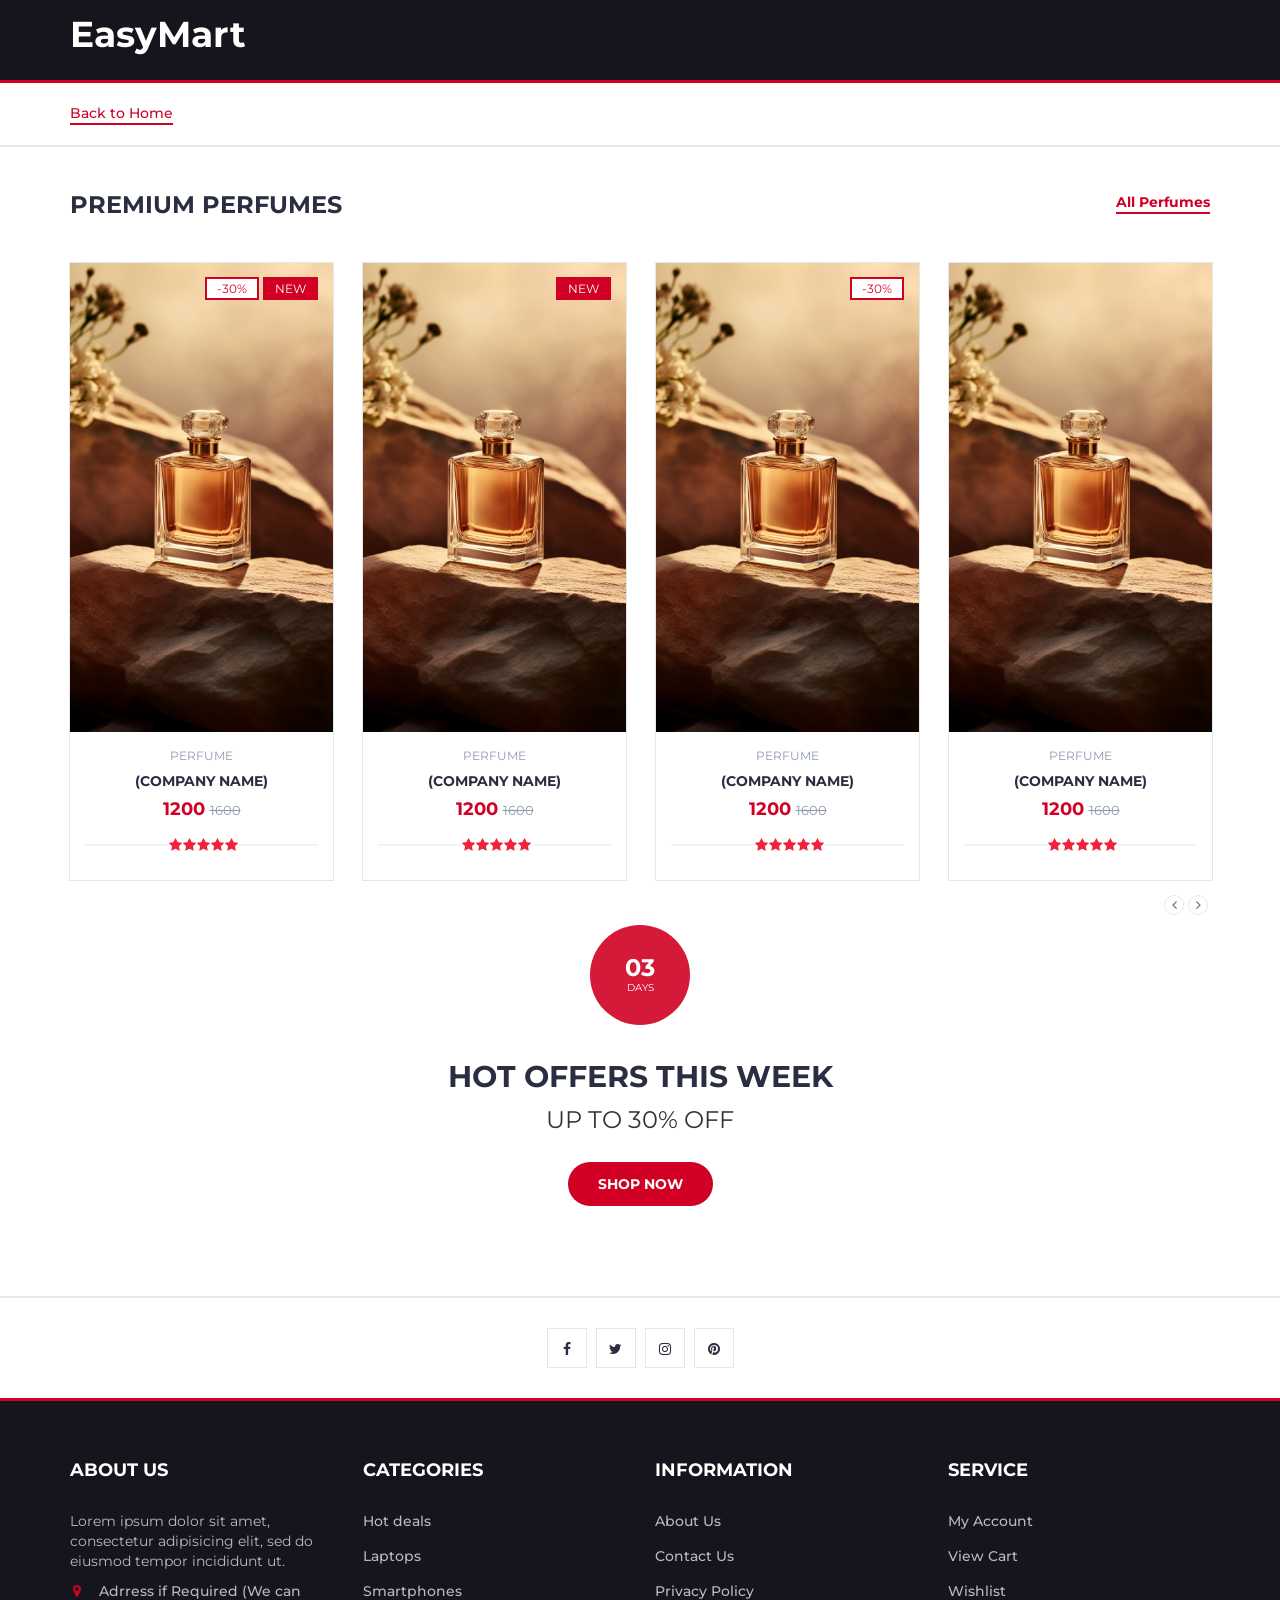
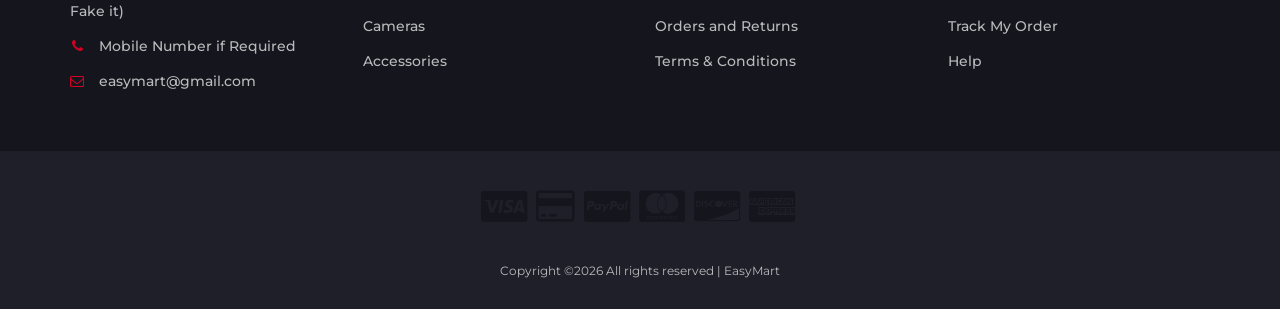
==== commit f9e7141d: "Update index.html" ====
--- a/index.html
+++ b/index.html
@@ -40,17 +40,7 @@
 		<!-- HEADER -->
 		<header>
 			<!-- TOP HEADER -->
-			<div id="top-header">
-				<div class="container">
-					<ul class="header-links pull-left">
-						<li><a href="#"><i class="fa fa-phone"></i> contact :</a></li>
-						<li><a href="#"><i class="fa fa-envelope-o"></i> easymart@gmail.com</a></li>
-						<li><a href="#"><i class="fa fa-map-marker"></i></a></li>
-					</ul>
-					<ul class="header-links pull-right">
-						
-					</ul>
-				</div>
+			
 			</div>
 			<!-- /TOP HEADER -->
 
@@ -71,77 +61,7 @@
 						<!-- /LOGO -->
 
 						<!-- SEARCH BAR -->
-						<div class="col-md-6">
-							<div class="header-search"> 
-								<form>
-									<select class="input-select">
-										<option value="0">All Categories</option>
-										<option value="1">Category 01</option>
-										<option value="1">Category 02</option>
-										<option value="1">Category 03</option>
-									</select>
-									<input class="input" placeholder="Search here">
-									<button class="search-btn">Search</button>
-								</form>
-							</div>
-						</div>
-						<!-- /SEARCH BAR -->
-
-						<!-- ACCOUNT -->
-						<div class="col-md-3 clearfix">
-							<div class="header-ctn">
-								
-
-								<!-- Cart -->
-								<div class="dropdown">
-									<a class="dropdown-toggle" data-toggle="dropdown" aria-expanded="true">
-										<i class="fa fa-shopping-cart"></i>
-										<span>Your Cart</span>
-										<div class="qty">3</div>
-									</a>
-									<div class="cart-dropdown">
-										<div class="cart-list">
-											<div class="product-widget">
-												<div class="product-img">
-													<img src="./img/product01.png" alt="">
-												</div>
-												<div class="product-body">
-													<h3 class="product-name"><a href="#">Laptop</a></h3>
-													<h4 class="product-price"><span class="qty">1x</span>15000.00</h4>
-												</div>
-												<button class="delete"><i class="fa fa-close"></i></button>
-											</div>
-
-											<div class="product-widget">
-												<div class="product-img">
-													<img src="./img/product02.png" alt="">
-												</div>
-												<div class="product-body">
-													<h3 class="product-name"><a href="#">Head Phones</a></h3>
-													<h4 class="product-price"><span class="qty">3x</span>1500.00</h4>
-												</div>
-												<button class="delete"><i class="fa fa-close"></i></button>
-											</div>
-										</div>
-										<div class="cart-summary">
-											<small>2 Item(s) selected</small>
-											<h5>SUBTOTAL: $16500.00</h5>
-										</div>
-										<div class="cart-btns">
-											<a href="#">View Cart</a>
-											<a href="#">Checkout  <i class="fa fa-arrow-circle-right"></i></a> <!-- Payment gateway to be added here-->
-										</div>
-									</div>
-								</div>
-								<!-- /Cart -->
-
-
-
-								<!-- Menu Toogle -->
-								<div class="menu-toggle">
-									<a href="#">
-										<i class="fa fa-bars"></i>
-										<span>Menu</span>
+						
 									</a>
 								</div>
 								<!-- /Menu Toogle -->
@@ -165,13 +85,8 @@
 				<div id="responsive-nav">
 					<!-- NAV -->
 					<ul class="main-nav nav navbar-nav">
-						<li class="active"><a href="#">Home</a></li>
-						<li><a href="index.html">Hot Deals</a></li>
-						<li><a href="clothes.html">Clothes</a></li>
-						<li><a href="shoes.html">Shoes</a></li>
-						<li><a href="perfume.html">Perfumes</a></li>
-						<li><a href="makeup.html">Make-up</a></li>
-						<li><a href="petfood.html">Pet Foods</a></li>
+						<li class="active"><a href="index.html">Back to Home</a></li>
+						
 					</ul>
 					<!-- /NAV -->
 				</div>
@@ -180,6 +95,8 @@
 			<!-- /container -->
 		</nav>
 		<!-- /NAVIGATION -->
+
+		
 
 		<!-- SECTION -->
 		<div class="section">
@@ -187,69 +104,15 @@
 			<div class="container">
 				<!-- row -->
 				<div class="row">
-					<!-- shop -->
-					<div class="col-md-4 col-xs-6">
-						<div class="shop">
-							<div class="shop-img">
-								<img src="./img/aero.jpg" alt="">
-							</div>
-							<div class="shop-body">
-								<h3>Flight Tickets <br></h3>
-								<a href="flightticktes.html" class="cta-btn">Check now <i class="fa fa-arrow-circle-right"></i></a>
-							</div>
-						</div>
-					</div>
-					<!-- /shop -->
-
-					<!-- shop -->
-					<div class="col-md-4 col-xs-6">
-						<div class="shop">
-							<div class="shop-img">
-								<img src="./img/shop03.png" alt="">
-							</div>
-							<div class="shop-body">
-								<h3>Headphones <br>Collection</h3>
-								<a href="headphones.html" class="cta-btn">Shop now <i class="fa fa-arrow-circle-right"></i></a>
-							</div>
-						</div>
-					</div>
-					<!-- /shop -->
-
-					<!-- shop -->
-					<div class="col-md-4 col-xs-6">
-						<div class="shop">
-							<div class="shop-img">
-								<img src="./img/perfume.png" height="240px"  alt="">
-							</div>
-							<div class="shop-body">
-								<h3>Perfumes<br>Collection</h3>
-								<a href="perfume.html" class="cta-btn">Shop now <i class="fa fa-arrow-circle-right"></i></a>
-							</div>
-						</div>
-					</div>
-					<!-- /shop -->
-				</div>
-				<!-- /row -->
-			</div>
-			<!-- /container -->
-		</div>
-		<!-- /SECTION -->
-
-		<!-- SECTION -->
-		<div class="section">
-			<!-- container -->
-			<div class="container">
-				<!-- row -->
-				<div class="row">
 
 					<!-- section title -->
 					<div class="col-md-12">
 						<div class="section-title">
-							<h3 class="title">New Products</h3>
+							<h3 class="title">Premium Perfumes</h3>
 							<div class="section-nav">
 								<ul class="section-tab-nav tab-nav">
-									<li class="active"><a data-toggle="tab" href="#tab1">Newly Arrived
-									</a></li>
+									<li class="active"><a data-toggle="tab" href="#tab1">All Perfumes</a></li>
+									
 									
 								</ul>
 							</div>
@@ -267,16 +130,16 @@
 										<!-- product -->
 										<div class="product">
 											<div class="product-img">
-												<img src="./img/headphone.webp" alt="">
+												<img src="./img/perfume.png" alt="">
 												<div class="product-label">
 													<span class="sale">-30%</span>
 													<span class="new">NEW</span>
 												</div>
 											</div>
 											<div class="product-body">
-												<p class="product-category">Wireless headPhones</p>
-												<h3 class="product-name"><a href="#">product name goes here</a></h3>
-												<h4 class="product-price">800 <del class="product-old-price">1000</del></h4>
+												<p class="product-category">perfume</p>
+												<h3 class="product-name"><a href="#">(Company Name)</a></h3>
+												<h4 class="product-price">1200 <del class="product-old-price">1600</del></h4>
 												<div class="product-rating">
 													<i class="fa fa-star"></i>
 													<i class="fa fa-star"></i>
@@ -284,14 +147,10 @@
 													<i class="fa fa-star"></i>
 													<i class="fa fa-star"></i>
 												</div>
-												<div class="product-btns">
-													<button class="add-to-wishlist"><i class="fa fa-heart-o"></i><span class="tooltipp">add to wishlist</span></button>
-													<button class="add-to-compare"><i class="fa fa-exchange"></i><span class="tooltipp">add to compare</span></button>
-													<button class="quick-view"><i class="fa fa-eye"></i><span class="tooltipp">quick view</span></button>
-												</div>
+												
 											</div>
 											<div class="add-to-cart">
-												<button class="add-to-cart-btn"><i class="fa fa-shopping-cart"></i> add to cart</button>
+												<button class="add-to-cart-btn"><i class="fa fa-shopping-cart"></i>Contact For Details (1234567890)</button>
 											</div>
 										</div>
 										<!-- /product -->
@@ -299,30 +158,26 @@
 										<!-- product -->
 										<div class="product">
 											<div class="product-img">
-												<img src="./img/shirt.webp" alt="">
+												<img src="./img/perfume.png" alt="">
 												<div class="product-label">
 													<span class="new">NEW</span>
 												</div>
 											</div>
 											<div class="product-body">
-												<p class="product-category">T-Shirt</p>
-												<h3 class="product-name"><a href="#">product name goes here</a></h3>
-												<h4 class="product-price">800<del class="product-old-price">1000</del></h4>
+												<p class="product-category">perfume</p>
+												<h3 class="product-name"><a href="#">(Company Name)</a></h3>
+												<h4 class="product-price">1200 <del class="product-old-price">1600</del></h4>
 												<div class="product-rating">
 													<i class="fa fa-star"></i>
 													<i class="fa fa-star"></i>
 													<i class="fa fa-star"></i>
 													<i class="fa fa-star"></i>
-													<i class="fa fa-star-o"></i>
-												</div>
-												<div class="product-btns">
-													<button class="add-to-wishlist"><i class="fa fa-heart-o"></i><span class="tooltipp">add to wishlist</span></button>
-													<button class="add-to-compare"><i class="fa fa-exchange"></i><span class="tooltipp">add to compare</span></button>
-													<button class="quick-view"><i class="fa fa-eye"></i><span class="tooltipp">quick view</span></button>
-												</div>
+													<i class="fa fa-star"></i>
+												</div>
+												
 											</div>
 											<div class="add-to-cart">
-												<button class="add-to-cart-btn"><i class="fa fa-shopping-cart"></i> add to cart</button>
+												<button class="add-to-cart-btn"><i class="fa fa-shopping-cart"></i>Contact For Details (1234567890)</button>
 											</div>
 										</div>
 										<!-- /product -->
@@ -330,25 +185,26 @@
 										<!-- product -->
 										<div class="product">
 											<div class="product-img">
-												<img src="./img/petfood.webp" alt="">
+												<img src="./img/perfume.png" alt="">
 												<div class="product-label">
 													<span class="sale">-30%</span>
 												</div>
 											</div>
 											<div class="product-body">
-												<p class="product-category">Petfood</p>
-												<h3 class="product-name"><a href="#">product name goes here</a></h3>
-												<h4 class="product-price">800 <del class="product-old-price">1000</del></h4>
+												<p class="product-category">perfume</p>
+												<h3 class="product-name"><a href="#">(Company Name)</a></h3>
+												<h4 class="product-price">1200 <del class="product-old-price">1600</del></h4>
 												<div class="product-rating">
-												</div>
-												<div class="product-btns">
-													<button class="add-to-wishlist"><i class="fa fa-heart-o"></i><span class="tooltipp">add to wishlist</span></button>
-													<button class="add-to-compare"><i class="fa fa-exchange"></i><span class="tooltipp">add to compare</span></button>
-													<button class="quick-view"><i class="fa fa-eye"></i><span class="tooltipp">quick view</span></button>
-												</div>
+													<i class="fa fa-star"></i>
+													<i class="fa fa-star"></i>
+													<i class="fa fa-star"></i>
+													<i class="fa fa-star"></i>
+													<i class="fa fa-star"></i>
+												</div>
+												
 											</div>
 											<div class="add-to-cart">
-												<button class="add-to-cart-btn"><i class="fa fa-shopping-cart"></i> add to cart</button>
+												<button class="add-to-cart-btn"><i class="fa fa-shopping-cart"></i>Contact For Details (1234567890)</button>
 											</div>
 										</div>
 										<!-- /product -->
@@ -356,12 +212,12 @@
 										<!-- product -->
 										<div class="product">
 											<div class="product-img">
-												<img src="./img/lipstick.webp" alt="">
+												<img src="./img/perfume.png" alt="">
 											</div>
 											<div class="product-body">
-												<p class="product-category">Lipstick</p>
-												<h3 class="product-name"><a href="#">product name goes here</a></h3>
-												<h4 class="product-price">800 <del class="product-old-price">1000</del></h4>
+												<p class="product-category">perfume</p>
+												<h3 class="product-name"><a href="#">(Company Name)</a></h3>
+												<h4 class="product-price">1200 <del class="product-old-price">1600</del></h4>
 												<div class="product-rating">
 													<i class="fa fa-star"></i>
 													<i class="fa fa-star"></i>
@@ -369,14 +225,10 @@
 													<i class="fa fa-star"></i>
 													<i class="fa fa-star"></i>
 												</div>
-												<div class="product-btns">
-													<button class="add-to-wishlist"><i class="fa fa-heart-o"></i><span class="tooltipp">add to wishlist</span></button>
-													<button class="add-to-compare"><i class="fa fa-exchange"></i><span class="tooltipp">add to compare</span></button>
-													<button class="quick-view"><i class="fa fa-eye"></i><span class="tooltipp">quick view</span></button>
-												</div>
+												
 											</div>
 											<div class="add-to-cart">
-												<button class="add-to-cart-btn"><i class="fa fa-shopping-cart"></i> add to cart</button>
+												<button class="add-to-cart-btn"><i class="fa fa-shopping-cart"></i>Contact For Details (1234567890)</button>
 											</div>
 										</div>
 										<!-- /product -->
@@ -384,12 +236,12 @@
 										<!-- product -->
 										<div class="product">
 											<div class="product-img">
-												<img src="./img/earphone.webp" alt="">
+												<img src="./img/perfume.png" alt="">
 											</div>
 											<div class="product-body">
-												<p class="product-category">Wireless earphone</p>
-												<h3 class="product-name"><a href="#">product name goes here</a></h3>
-												<h4 class="product-price">800 <del class="product-old-price">1000</del></h4>
+												<p class="product-category">perfume</p>
+												<h3 class="product-name"><a href="#">(Company Name)</a></h3>
+												<h4 class="product-price">1200 <del class="product-old-price">1600</del></h4>
 												<div class="product-rating">
 													<i class="fa fa-star"></i>
 													<i class="fa fa-star"></i>
@@ -397,14 +249,10 @@
 													<i class="fa fa-star"></i>
 													<i class="fa fa-star"></i>
 												</div>
-												<div class="product-btns">
-													<button class="add-to-wishlist"><i class="fa fa-heart-o"></i><span class="tooltipp">add to wishlist</span></button>
-													<button class="add-to-compare"><i class="fa fa-exchange"></i><span class="tooltipp">add to compare</span></button>
-													<button class="quick-view"><i class="fa fa-eye"></i><span class="tooltipp">quick view</span></button>
-												</div>
+												
 											</div>
 											<div class="add-to-cart">
-												<button class="add-to-cart-btn"><i class="fa fa-shopping-cart"></i> add to cart</button>
+												<button class="add-to-cart-btn"><i class="fa fa-shopping-cart"></i>Contact For Details (1234567890)</button>
 											</div>
 										</div>
 										<!-- /product -->
@@ -424,7 +272,7 @@
 		<!-- /SECTION -->
 
 		<!-- HOT DEAL SECTION -->
-		<div id="hot-deal" class="section">
+		<div id="hot-deal" class="">
 			<!-- container -->
 			<div class="container">
 				<!-- row -->
@@ -434,11 +282,11 @@
 							<ul class="hot-deal-countdown">
 								<li>
 									<div>
-										<h3>02</h3>
+										<h3>03</h3>
 										<span>Days</span>
 									</div>
 								</li>
-								<li>
+								<!-- <li>
 									<div>
 										<h3>10</h3>
 										<span>Hours</span>
@@ -455,10 +303,10 @@
 										<h3>60</h3>
 										<span>Secs</span>
 									</div>
-								</li>
+								</li> -->
 							</ul>
-							<h2 class="text-uppercase">hot deal this week</h2>
-							<p>New Collection Up to 50% OFF</p>
+							<h2 class="text-uppercase">hot offers this week</h2>
+							<p> Up to 30% OFF</p>
 							<a class="primary-btn cta-btn" href="#">Shop now</a>
 						</div>
 					</div>
@@ -477,470 +325,18 @@
 				<div class="row">
 
 					<!-- section title -->
-					<div class="col-md-12">
-						<div class="section-title">
-							<h3 class="title">Top selling</h3>
-							<div class="section-nav">
-								<ul class="section-tab-nav tab-nav">
-									<li class="active"><a data-toggle="tab" href="#tab2">Laptops</a></li>
-									<li><a data-toggle="tab" href="#tab2">Smartphones</a></li>
-									<li><a data-toggle="tab" href="#tab2">Cameras</a></li>
-									<li><a data-toggle="tab" href="#tab2">Accessories</a></li>
-								</ul>
-							</div>
-						</div>
-					</div>
+					
 					<!-- /section title -->
 
 					<!-- Products tab & slick -->
-					<div class="col-md-12">
-						<div class="row">
-							<div class="products-tabs">
-								<!-- tab -->
-								<div id="tab2" class="tab-pane fade in active">
-									<div class="products-slick" data-nav="#slick-nav-2">
-										<!-- product -->
-										<div class="product">
-											<div class="product-img">
-												<img src="./img/product06.png" alt="">
-												<div class="product-label">
-													<span class="sale">-30%</span>
-													<span class="new">NEW</span>
-												</div>
-											</div>
-											<div class="product-body">
-												<p class="product-category">Category</p>
-												<h3 class="product-name"><a href="#">product name goes here</a></h3>
-												<h4 class="product-price">$980.00 <del class="product-old-price">$990.00</del></h4>
-												<div class="product-rating">
-													<i class="fa fa-star"></i>
-													<i class="fa fa-star"></i>
-													<i class="fa fa-star"></i>
-													<i class="fa fa-star"></i>
-													<i class="fa fa-star"></i>
-												</div>
-												<div class="product-btns">
-													<button class="add-to-wishlist"><i class="fa fa-heart-o"></i><span class="tooltipp">add to wishlist</span></button>
-													<button class="add-to-compare"><i class="fa fa-exchange"></i><span class="tooltipp">add to compare</span></button>
-													<button class="quick-view"><i class="fa fa-eye"></i><span class="tooltipp">quick view</span></button>
-												</div>
-											</div>
-											<div class="add-to-cart">
-												<button class="add-to-cart-btn"><i class="fa fa-shopping-cart"></i> add to cart</button>
-											</div>
-										</div>
-										<!-- /product -->
-
-										<!-- product -->
-										<div class="product">
-											<div class="product-img">
-												<img src="./img/product07.png" alt="">
-												<div class="product-label">
-													<span class="new">NEW</span>
-												</div>
-											</div>
-											<div class="product-body">
-												<p class="product-category">Category</p>
-												<h3 class="product-name"><a href="#">product name goes here</a></h3>
-												<h4 class="product-price">$980.00 <del class="product-old-price">$990.00</del></h4>
-												<div class="product-rating">
-													<i class="fa fa-star"></i>
-													<i class="fa fa-star"></i>
-													<i class="fa fa-star"></i>
-													<i class="fa fa-star"></i>
-													<i class="fa fa-star-o"></i>
-												</div>
-												<div class="product-btns">
-													<button class="add-to-wishlist"><i class="fa fa-heart-o"></i><span class="tooltipp">add to wishlist</span></button>
-													<button class="add-to-compare"><i class="fa fa-exchange"></i><span class="tooltipp">add to compare</span></button>
-													<button class="quick-view"><i class="fa fa-eye"></i><span class="tooltipp">quick view</span></button>
-												</div>
-											</div>
-											<div class="add-to-cart">
-												<button class="add-to-cart-btn"><i class="fa fa-shopping-cart"></i> add to cart</button>
-											</div>
-										</div>
-										<!-- /product -->
-
-										<!-- product -->
-										<div class="product">
-											<div class="product-img">
-												<img src="./img/product08.png" alt="">
-												<div class="product-label">
-													<span class="sale">-30%</span>
-												</div>
-											</div>
-											<div class="product-body">
-												<p class="product-category">Category</p>
-												<h3 class="product-name"><a href="#">product name goes here</a></h3>
-												<h4 class="product-price">$980.00 <del class="product-old-price">$990.00</del></h4>
-												<div class="product-rating">
-												</div>
-												<div class="product-btns">
-													<button class="add-to-wishlist"><i class="fa fa-heart-o"></i><span class="tooltipp">add to wishlist</span></button>
-													<button class="add-to-compare"><i class="fa fa-exchange"></i><span class="tooltipp">add to compare</span></button>
-													<button class="quick-view"><i class="fa fa-eye"></i><span class="tooltipp">quick view</span></button>
-												</div>
-											</div>
-											<div class="add-to-cart">
-												<button class="add-to-cart-btn"><i class="fa fa-shopping-cart"></i> add to cart</button>
-											</div>
-										</div>
-										<!-- /product -->
-
-										<!-- product -->
-										<div class="product">
-											<div class="product-img">
-												<img src="./img/product09.png" alt="">
-											</div>
-											<div class="product-body">
-												<p class="product-category">Category</p>
-												<h3 class="product-name"><a href="#">product name goes here</a></h3>
-												<h4 class="product-price">$980.00 <del class="product-old-price">$990.00</del></h4>
-												<div class="product-rating">
-													<i class="fa fa-star"></i>
-													<i class="fa fa-star"></i>
-													<i class="fa fa-star"></i>
-													<i class="fa fa-star"></i>
-													<i class="fa fa-star"></i>
-												</div>
-												<div class="product-btns">
-													<button class="add-to-wishlist"><i class="fa fa-heart-o"></i><span class="tooltipp">add to wishlist</span></button>
-													<button class="add-to-compare"><i class="fa fa-exchange"></i><span class="tooltipp">add to compare</span></button>
-													<button class="quick-view"><i class="fa fa-eye"></i><span class="tooltipp">quick view</span></button>
-												</div>
-											</div>
-											<div class="add-to-cart">
-												<button class="add-to-cart-btn"><i class="fa fa-shopping-cart"></i> add to cart</button>
-											</div>
-										</div>
-										<!-- /product -->
-
-										<!-- product -->
-										<div class="product">
-											<div class="product-img">
-												<img src="./img/product01.png" alt="">
-											</div>
-											<div class="product-body">
-												<p class="product-category">Category</p>
-												<h3 class="product-name"><a href="#">product name goes here</a></h3>
-												<h4 class="product-price">$980.00 <del class="product-old-price">$990.00</del></h4>
-												<div class="product-rating">
-													<i class="fa fa-star"></i>
-													<i class="fa fa-star"></i>
-													<i class="fa fa-star"></i>
-													<i class="fa fa-star"></i>
-													<i class="fa fa-star"></i>
-												</div>
-												<div class="product-btns">
-													<button class="add-to-wishlist"><i class="fa fa-heart-o"></i><span class="tooltipp">add to wishlist</span></button>
-													<button class="add-to-compare"><i class="fa fa-exchange"></i><span class="tooltipp">add to compare</span></button>
-													<button class="quick-view"><i class="fa fa-eye"></i><span class="tooltipp">quick view</span></button>
-												</div>
-											</div>
-											<div class="add-to-cart">
-												<button class="add-to-cart-btn"><i class="fa fa-shopping-cart"></i> add to cart</button>
-											</div>
-										</div>
-										<!-- /product -->
-									</div>
-									<div id="slick-nav-2" class="products-slick-nav"></div>
-								</div>
-								<!-- /tab -->
-							</div>
-						</div>
-					</div>
-					<!-- /Products tab & slick -->
-				</div>
-				<!-- /row -->
-			</div>
-			<!-- /container -->
-		</div>
-		<!-- /SECTION -->
-
-		<!-- SECTION -->
-		<div class="section">
-			<!-- container -->
-			<div class="container">
-				<!-- row -->
-				<div class="row">
-					<div class="col-md-4 col-xs-6">
-						<div class="section-title">
-							<h4 class="title">Top selling</h4>
-							<div class="section-nav">
-								<div id="slick-nav-3" class="products-slick-nav"></div>
-							</div>
-						</div>
-
-						<div class="products-widget-slick" data-nav="#slick-nav-3">
-							<div>
-								<!-- product widget -->
-								<div class="product-widget">
-									<div class="product-img">
-										<img src="./img/product07.png" alt="">
-									</div>
-									<div class="product-body">
-										<p class="product-category">Category</p>
-										<h3 class="product-name"><a href="#">product name goes here</a></h3>
-										<h4 class="product-price">$980.00 <del class="product-old-price">$990.00</del></h4>
-									</div>
-								</div>
-								<!-- /product widget -->
-
-								<!-- product widget -->
-								<div class="product-widget">
-									<div class="product-img">
-										<img src="./img/product08.png" alt="">
-									</div>
-									<div class="product-body">
-										<p class="product-category">Category</p>
-										<h3 class="product-name"><a href="#">product name goes here</a></h3>
-										<h4 class="product-price">$980.00 <del class="product-old-price">$990.00</del></h4>
-									</div>
-								</div>
-								<!-- /product widget -->
-
-								<!-- product widget -->
-								<div class="product-widget">
-									<div class="product-img">
-										<img src="./img/product09.png" alt="">
-									</div>
-									<div class="product-body">
-										<p class="product-category">Category</p>
-										<h3 class="product-name"><a href="#">product name goes here</a></h3>
-										<h4 class="product-price">$980.00 <del class="product-old-price">$990.00</del></h4>
-									</div>
-								</div>
-								<!-- product widget -->
-							</div>
-
-							<div>
-								<!-- product widget -->
-								<div class="product-widget">
-									<div class="product-img">
-										<img src="./img/product01.png" alt="">
-									</div>
-									<div class="product-body">
-										<p class="product-category">Category</p>
-										<h3 class="product-name"><a href="#">product name goes here</a></h3>
-										<h4 class="product-price">$980.00 <del class="product-old-price">$990.00</del></h4>
-									</div>
-								</div>
-								<!-- /product widget -->
-
-								<!-- product widget -->
-								<div class="product-widget">
-									<div class="product-img">
-										<img src="./img/product02.png" alt="">
-									</div>
-									<div class="product-body">
-										<p class="product-category">Category</p>
-										<h3 class="product-name"><a href="#">product name goes here</a></h3>
-										<h4 class="product-price">$980.00 <del class="product-old-price">$990.00</del></h4>
-									</div>
-								</div>
-								<!-- /product widget -->
-
-								<!-- product widget -->
-								<div class="product-widget">
-									<div class="product-img">
-										<img src="./img/product03.png" alt="">
-									</div>
-									<div class="product-body">
-										<p class="product-category">Category</p>
-										<h3 class="product-name"><a href="#">product name goes here</a></h3>
-										<h4 class="product-price">$980.00 <del class="product-old-price">$990.00</del></h4>
-									</div>
-								</div>
-								<!-- product widget -->
-							</div>
-						</div>
-					</div>
-
-					<div class="col-md-4 col-xs-6">
-						<div class="section-title">
-							<h4 class="title">Top selling</h4>
-							<div class="section-nav">
-								<div id="slick-nav-4" class="products-slick-nav"></div>
-							</div>
-						</div>
-
-						<div class="products-widget-slick" data-nav="#slick-nav-4">
-							<div>
-								<!-- product widget -->
-								<div class="product-widget">
-									<div class="product-img">
-										<img src="./img/product04.png" alt="">
-									</div>
-									<div class="product-body">
-										<p class="product-category">Category</p>
-										<h3 class="product-name"><a href="#">product name goes here</a></h3>
-										<h4 class="product-price">$980.00 <del class="product-old-price">$990.00</del></h4>
-									</div>
-								</div>
-								<!-- /product widget -->
-
-								<!-- product widget -->
-								<div class="product-widget">
-									<div class="product-img">
-										<img src="./img/product05.png" alt="">
-									</div>
-									<div class="product-body">
-										<p class="product-category">Category</p>
-										<h3 class="product-name"><a href="#">product name goes here</a></h3>
-										<h4 class="product-price">$980.00 <del class="product-old-price">$990.00</del></h4>
-									</div>
-								</div>
-								<!-- /product widget -->
-
-								<!-- product widget -->
-								<div class="product-widget">
-									<div class="product-img">
-										<img src="./img/product06.png" alt="">
-									</div>
-									<div class="product-body">
-										<p class="product-category">Category</p>
-										<h3 class="product-name"><a href="#">product name goes here</a></h3>
-										<h4 class="product-price">$980.00 <del class="product-old-price">$990.00</del></h4>
-									</div>
-								</div>
-								<!-- product widget -->
-							</div>
-
-							<div>
-								<!-- product widget -->
-								<div class="product-widget">
-									<div class="product-img">
-										<img src="./img/product07.png" alt="">
-									</div>
-									<div class="product-body">
-										<p class="product-category">Category</p>
-										<h3 class="product-name"><a href="#">product name goes here</a></h3>
-										<h4 class="product-price">$980.00 <del class="product-old-price">$990.00</del></h4>
-									</div>
-								</div>
-								<!-- /product widget -->
-
-								<!-- product widget -->
-								<div class="product-widget">
-									<div class="product-img">
-										<img src="./img/product08.png" alt="">
-									</div>
-									<div class="product-body">
-										<p class="product-category">Category</p>
-										<h3 class="product-name"><a href="#">product name goes here</a></h3>
-										<h4 class="product-price">$980.00 <del class="product-old-price">$990.00</del></h4>
-									</div>
-								</div>
-								<!-- /product widget -->
-
-								<!-- product widget -->
-								<div class="product-widget">
-									<div class="product-img">
-										<img src="./img/product09.png" alt="">
-									</div>
-									<div class="product-body">
-										<p class="product-category">Category</p>
-										<h3 class="product-name"><a href="#">product name goes here</a></h3>
-										<h4 class="product-price">$980.00 <del class="product-old-price">$990.00</del></h4>
-									</div>
-								</div>
-								<!-- product widget -->
-							</div>
-						</div>
-					</div>
-
-					<div class="clearfix visible-sm visible-xs"></div>
-
-					<div class="col-md-4 col-xs-6">
-						<div class="section-title">
-							<h4 class="title">Top selling</h4>
-							<div class="section-nav">
-								<div id="slick-nav-5" class="products-slick-nav"></div>
-							</div>
-						</div>
-
-						<div class="products-widget-slick" data-nav="#slick-nav-5">
-							<div>
-								<!-- product widget -->
-								<div class="product-widget">
-									<div class="product-img">
-										<img src="./img/product01.png" alt="">
-									</div>
-									<div class="product-body">
-										<p class="product-category">Category</p>
-										<h3 class="product-name"><a href="#">product name goes here</a></h3>
-										<h4 class="product-price">$980.00 <del class="product-old-price">$990.00</del></h4>
-									</div>
-								</div>
-								<!-- /product widget -->
-
-								<!-- product widget -->
-								<div class="product-widget">
-									<div class="product-img">
-										<img src="./img/product02.png" alt="">
-									</div>
-									<div class="product-body">
-										<p class="product-category">Category</p>
-										<h3 class="product-name"><a href="#">product name goes here</a></h3>
-										<h4 class="product-price">$980.00 <del class="product-old-price">$990.00</del></h4>
-									</div>
-								</div>
-								<!-- /product widget -->
-
-								<!-- product widget -->
-								<div class="product-widget">
-									<div class="product-img">
-										<img src="./img/product03.png" alt="">
-									</div>
-									<div class="product-body">
-										<p class="product-category">Category</p>
-										<h3 class="product-name"><a href="#">product name goes here</a></h3>
-										<h4 class="product-price">$980.00 <del class="product-old-price">$990.00</del></h4>
-									</div>
-								</div>
-								<!-- product widget -->
-							</div>
-
-							<div>
-								<!-- product widget -->
-								<div class="product-widget">
-									<div class="product-img">
-										<img src="./img/product04.png" alt="">
-									</div>
-									<div class="product-body">
-										<p class="product-category">Category</p>
-										<h3 class="product-name"><a href="#">product name goes here</a></h3>
-										<h4 class="product-price">$980.00 <del class="product-old-price">$990.00</del></h4>
-									</div>
-								</div>
-								<!-- /product widget -->
-
-								<!-- product widget -->
-								<div class="product-widget">
-									<div class="product-img">
-										<img src="./img/product05.png" alt="">
-									</div>
-									<div class="product-body">
-										<p class="product-category">Category</p>
-										<h3 class="product-name"><a href="#">product name goes here</a></h3>
-										<h4 class="product-price">$980.00 <del class="product-old-price">$990.00</del></h4>
-									</div>
-								</div>
-								<!-- /product widget -->
-
-								<!-- product widget -->
-								<div class="product-widget">
-									<div class="product-img">
-										<img src="./img/product06.png" alt="">
-									</div>
-									<div class="product-body">
-										<p class="product-category">Category</p>
-										<h3 class="product-name"><a href="#">product name goes here</a></h3>
-										<h4 class="product-price">$980.00 <del class="product-old-price">$990.00</del></h4>
-									</div>
-								</div>
-								<!-- product widget -->
+				
+
+						
+								
+
+							
+
+						
 							</div>
 						</div>
 					</div>
@@ -1066,9 +462,7 @@
 								<li><a href="#"><i class="fa fa-cc-amex"></i></a></li>
 							</ul>
 							<span class="copyright">
-								<!-- Link back to Colorlib can't be removed. Template is licensed under CC BY 3.0. -->
 								Copyright &copy;<script>document.write(new Date().getFullYear());</script> All rights reserved | EasyMart
-							<!-- Link back to Colorlib can't be removed. Template is licensed under CC BY 3.0. -->
 							</span>
 						</div>
 					</div>
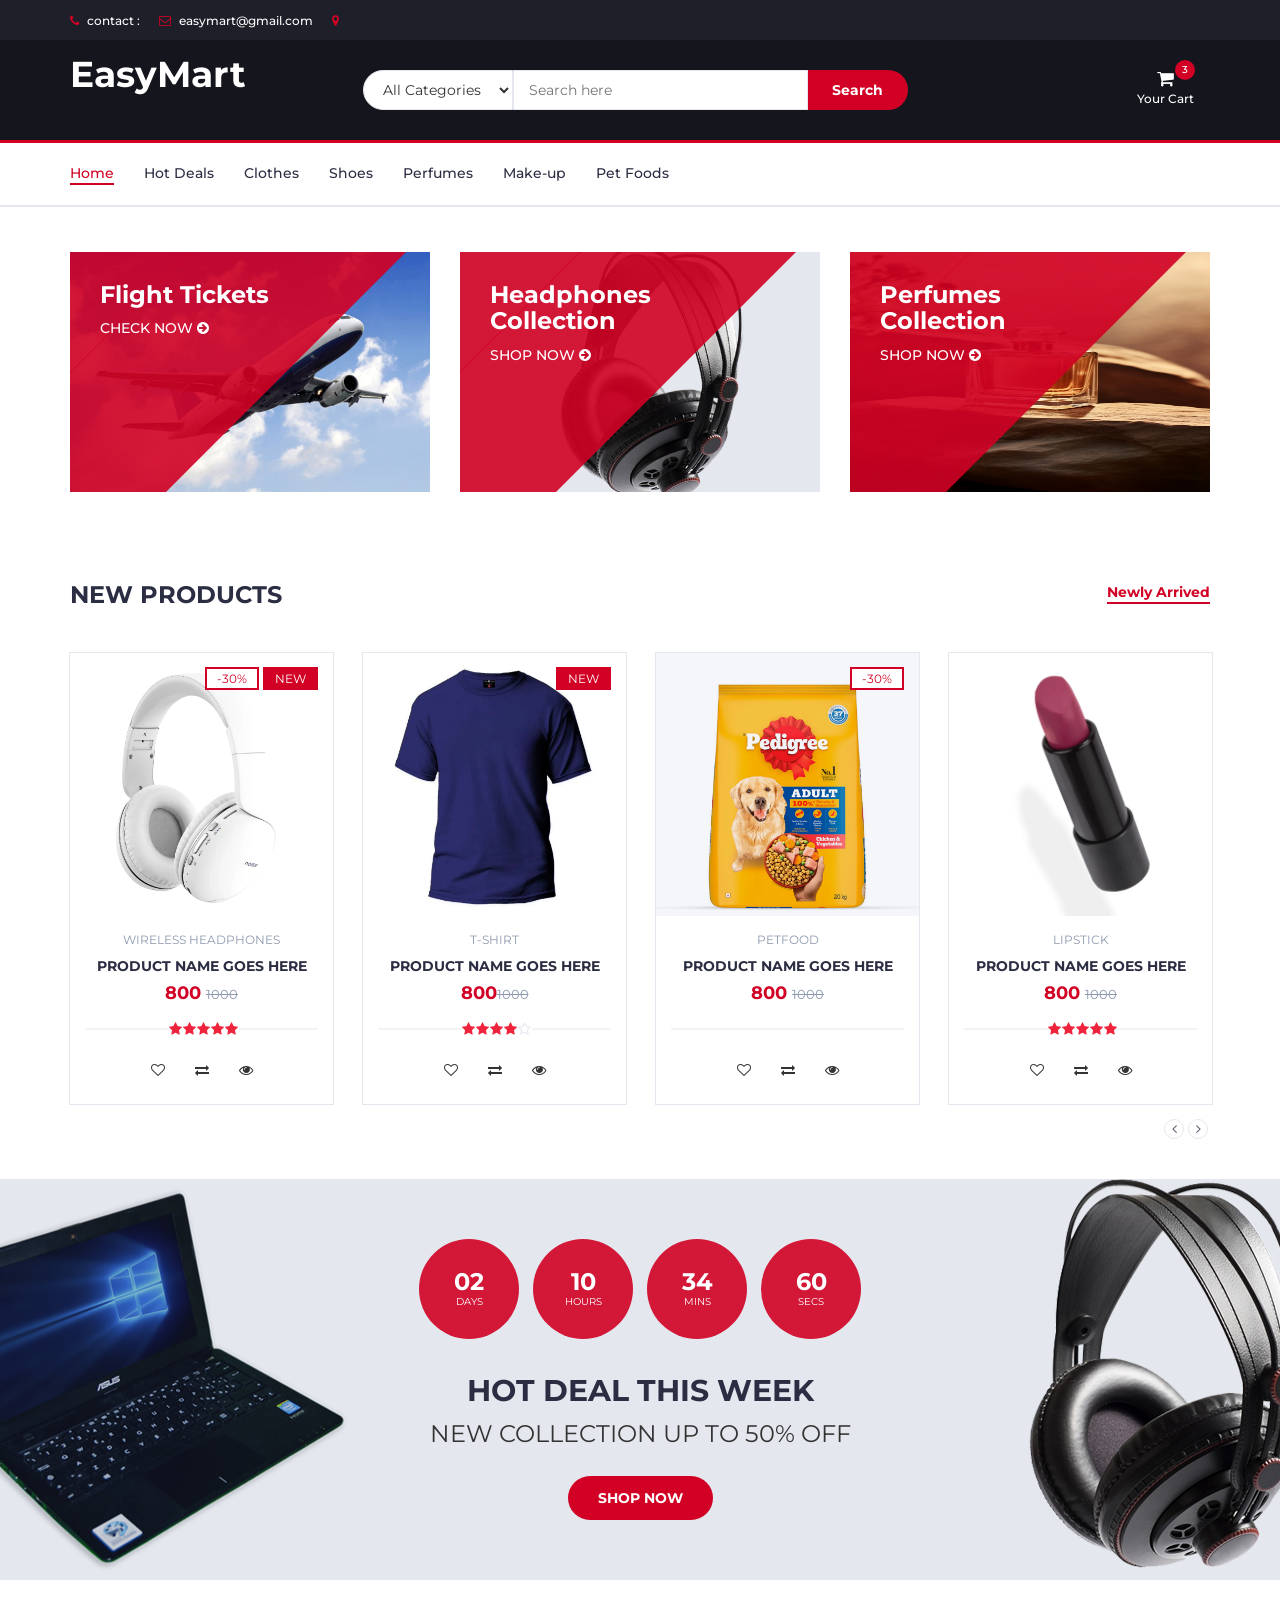
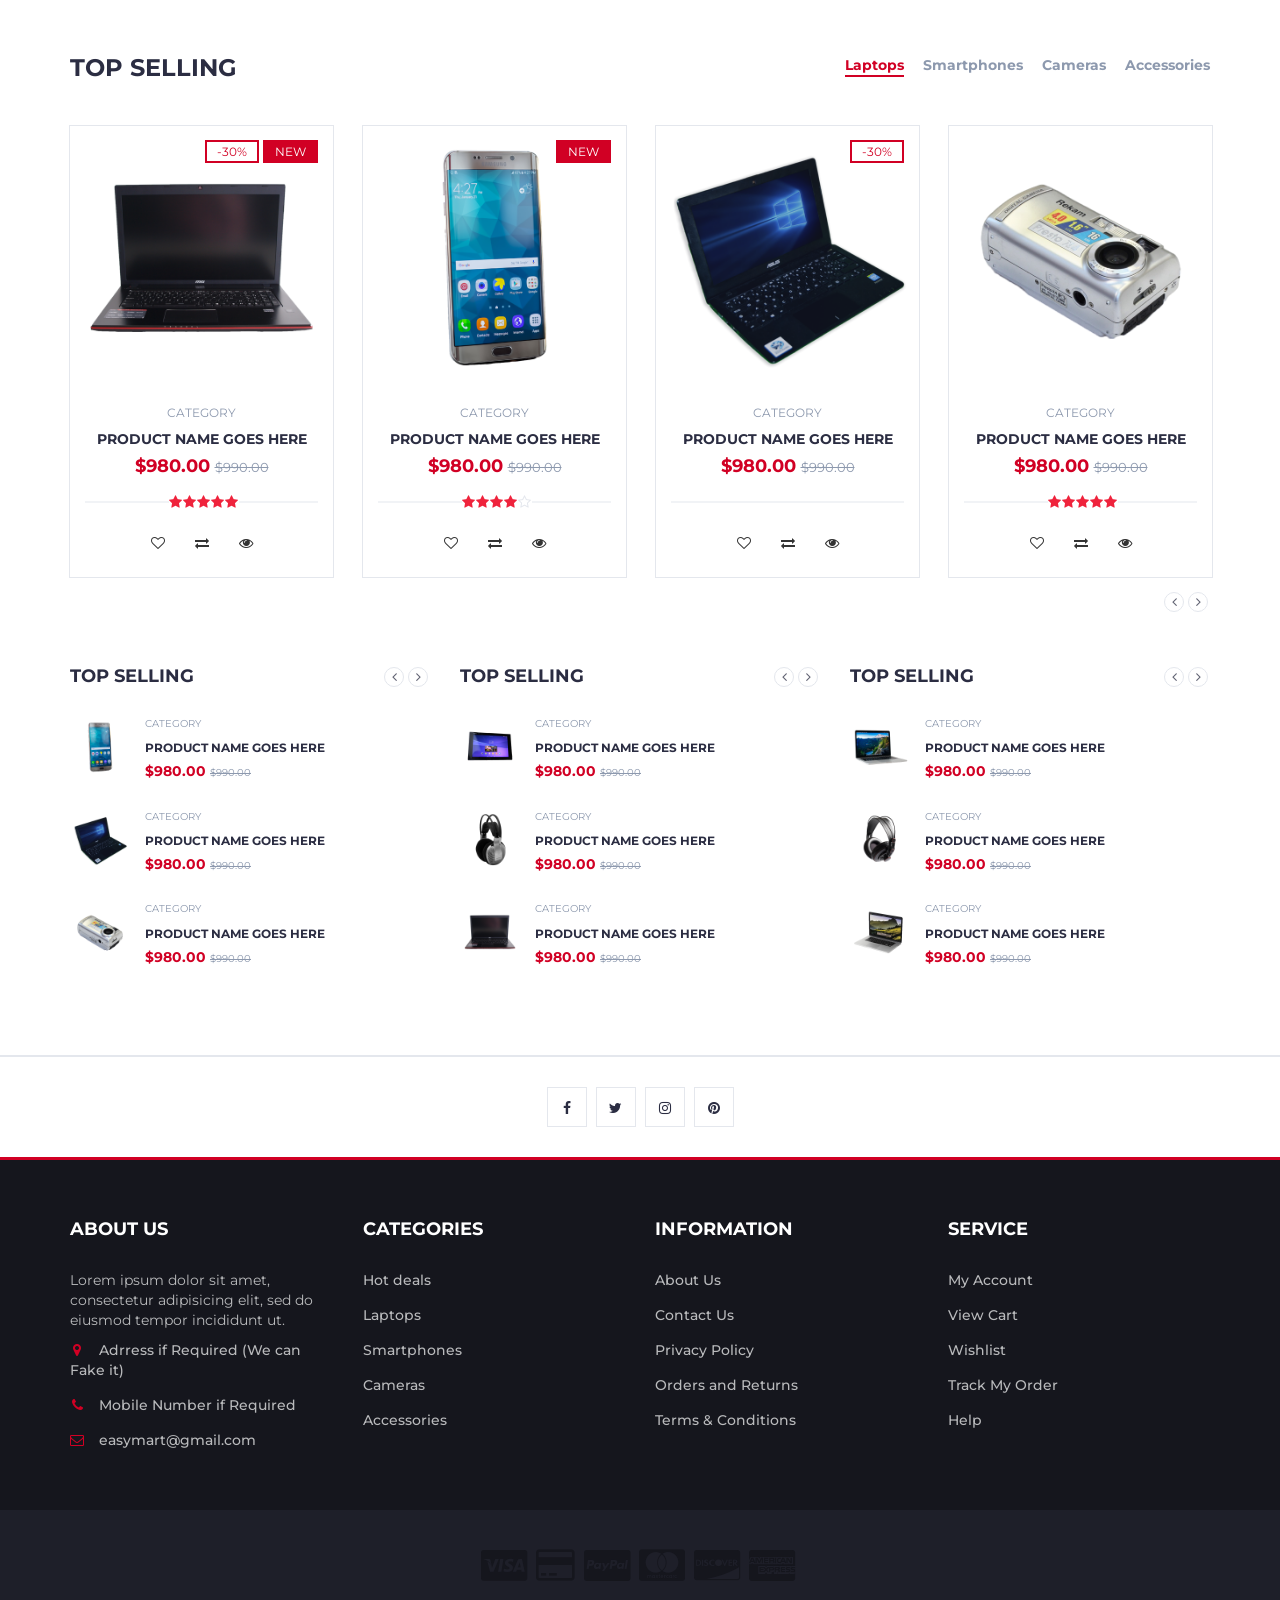
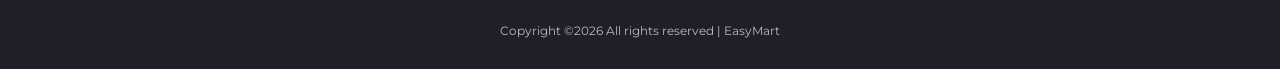
==== commit 97d568b5: "Update index.html" ====
--- a/index.html
+++ b/index.html
@@ -40,7 +40,17 @@
 		<!-- HEADER -->
 		<header>
 			<!-- TOP HEADER -->
-			
+			<div id="top-header">
+				<div class="container">
+					<ul class="header-links pull-left">
+						<li><a href="#"><i class="fa fa-phone"></i> contact :</a></li>
+						<li><a href="#"><i class="fa fa-envelope-o"></i> easymart@gmail.com</a></li>
+						<li><a href="#"><i class="fa fa-map-marker"></i></a></li>
+					</ul>
+					<ul class="header-links pull-right">
+						
+					</ul>
+				</div>
 			</div>
 			<!-- /TOP HEADER -->
 
@@ -61,7 +71,77 @@
 						<!-- /LOGO -->
 
 						<!-- SEARCH BAR -->
-						
+						<div class="col-md-6">
+							<div class="header-search"> 
+								<form>
+									<select class="input-select">
+										<option value="0">All Categories</option>
+										<option value="1">Category 01</option>
+										<option value="1">Category 02</option>
+										<option value="1">Category 03</option>
+									</select>
+									<input class="input" placeholder="Search here">
+									<button class="search-btn">Search</button>
+								</form>
+							</div>
+						</div>
+						<!-- /SEARCH BAR -->
+
+						<!-- ACCOUNT -->
+						<div class="col-md-3 clearfix">
+							<div class="header-ctn">
+								
+
+								<!-- Cart -->
+								<div class="dropdown">
+									<a class="dropdown-toggle" data-toggle="dropdown" aria-expanded="true">
+										<i class="fa fa-shopping-cart"></i>
+										<span>Your Cart</span>
+										<div class="qty">3</div>
+									</a>
+									<div class="cart-dropdown">
+										<div class="cart-list">
+											<div class="product-widget">
+												<div class="product-img">
+													<img src="./img/product01.png" alt="">
+												</div>
+												<div class="product-body">
+													<h3 class="product-name"><a href="#">Laptop</a></h3>
+													<h4 class="product-price"><span class="qty">1x</span>15000.00</h4>
+												</div>
+												<button class="delete"><i class="fa fa-close"></i></button>
+											</div>
+
+											<div class="product-widget">
+												<div class="product-img">
+													<img src="./img/product02.png" alt="">
+												</div>
+												<div class="product-body">
+													<h3 class="product-name"><a href="#">Head Phones</a></h3>
+													<h4 class="product-price"><span class="qty">3x</span>1500.00</h4>
+												</div>
+												<button class="delete"><i class="fa fa-close"></i></button>
+											</div>
+										</div>
+										<div class="cart-summary">
+											<small>2 Item(s) selected</small>
+											<h5>SUBTOTAL: $16500.00</h5>
+										</div>
+										<div class="cart-btns">
+											<a href="#">View Cart</a>
+											<a href="#">Checkout  <i class="fa fa-arrow-circle-right"></i></a> <!-- Payment gateway to be added here-->
+										</div>
+									</div>
+								</div>
+								<!-- /Cart -->
+
+
+
+								<!-- Menu Toogle -->
+								<div class="menu-toggle">
+									<a href="#">
+										<i class="fa fa-bars"></i>
+										<span>Menu</span>
 									</a>
 								</div>
 								<!-- /Menu Toogle -->
@@ -85,8 +165,13 @@
 				<div id="responsive-nav">
 					<!-- NAV -->
 					<ul class="main-nav nav navbar-nav">
-						<li class="active"><a href="index.html">Back to Home</a></li>
-						
+						<li class="active"><a href="#">Home</a></li>
+						<li><a href="index.html">Hot Deals</a></li>
+						<li><a href="clothes.html">Clothes</a></li>
+						<li><a href="shoes.html">Shoes</a></li>
+						<li><a href="perfume.html">Perfumes</a></li>
+						<li><a href="makeup.html">Make-up</a></li>
+						<li><a href="petfood.html">Pet Foods</a></li>
 					</ul>
 					<!-- /NAV -->
 				</div>
@@ -96,23 +181,75 @@
 		</nav>
 		<!-- /NAVIGATION -->
 
-		
-
 		<!-- SECTION -->
 		<div class="section">
 			<!-- container -->
 			<div class="container">
 				<!-- row -->
 				<div class="row">
+					<!-- shop -->
+					<div class="col-md-4 col-xs-6">
+						<div class="shop">
+							<div class="shop-img">
+								<img src="./img/aero.jpg" alt="">
+							</div>
+							<div class="shop-body">
+								<h3>Flight Tickets <br></h3>
+								<a href="flightticktes.html" class="cta-btn">Check now <i class="fa fa-arrow-circle-right"></i></a>
+							</div>
+						</div>
+					</div>
+					<!-- /shop -->
+
+					<!-- shop -->
+					<div class="col-md-4 col-xs-6">
+						<div class="shop">
+							<div class="shop-img">
+								<img src="./img/shop03.png" alt="">
+							</div>
+							<div class="shop-body">
+								<h3>Headphones <br>Collection</h3>
+								<a href="headphones.html" class="cta-btn">Shop now <i class="fa fa-arrow-circle-right"></i></a>
+							</div>
+						</div>
+					</div>
+					<!-- /shop -->
+
+					<!-- shop -->
+					<div class="col-md-4 col-xs-6">
+						<div class="shop">
+							<div class="shop-img">
+								<img src="./img/perfume.png" height="240px"  alt="">
+							</div>
+							<div class="shop-body">
+								<h3>Perfumes<br>Collection</h3>
+								<a href="perfume.html" class="cta-btn">Shop now <i class="fa fa-arrow-circle-right"></i></a>
+							</div>
+						</div>
+					</div>
+					<!-- /shop -->
+				</div>
+				<!-- /row -->
+			</div>
+			<!-- /container -->
+		</div>
+		<!-- /SECTION -->
+
+		<!-- SECTION -->
+		<div class="section">
+			<!-- container -->
+			<div class="container">
+				<!-- row -->
+				<div class="row">
 
 					<!-- section title -->
 					<div class="col-md-12">
 						<div class="section-title">
-							<h3 class="title">Premium Perfumes</h3>
+							<h3 class="title">New Products</h3>
 							<div class="section-nav">
 								<ul class="section-tab-nav tab-nav">
-									<li class="active"><a data-toggle="tab" href="#tab1">All Perfumes</a></li>
-									
+									<li class="active"><a data-toggle="tab" href="#tab1">Newly Arrived
+									</a></li>
 									
 								</ul>
 							</div>
@@ -130,16 +267,16 @@
 										<!-- product -->
 										<div class="product">
 											<div class="product-img">
-												<img src="./img/perfume.png" alt="">
+												<img src="./img/headphone.webp" alt="">
 												<div class="product-label">
 													<span class="sale">-30%</span>
 													<span class="new">NEW</span>
 												</div>
 											</div>
 											<div class="product-body">
-												<p class="product-category">perfume</p>
-												<h3 class="product-name"><a href="#">(Company Name)</a></h3>
-												<h4 class="product-price">1200 <del class="product-old-price">1600</del></h4>
+												<p class="product-category">Wireless headPhones</p>
+												<h3 class="product-name"><a href="#">product name goes here</a></h3>
+												<h4 class="product-price">800 <del class="product-old-price">1000</del></h4>
 												<div class="product-rating">
 													<i class="fa fa-star"></i>
 													<i class="fa fa-star"></i>
@@ -147,10 +284,14 @@
 													<i class="fa fa-star"></i>
 													<i class="fa fa-star"></i>
 												</div>
-												
+												<div class="product-btns">
+													<button class="add-to-wishlist"><i class="fa fa-heart-o"></i><span class="tooltipp">add to wishlist</span></button>
+													<button class="add-to-compare"><i class="fa fa-exchange"></i><span class="tooltipp">add to compare</span></button>
+													<button class="quick-view"><i class="fa fa-eye"></i><span class="tooltipp">quick view</span></button>
+												</div>
 											</div>
 											<div class="add-to-cart">
-												<button class="add-to-cart-btn"><i class="fa fa-shopping-cart"></i>Contact For Details (1234567890)</button>
+												<button class="add-to-cart-btn"><i class="fa fa-shopping-cart"></i> add to cart</button>
 											</div>
 										</div>
 										<!-- /product -->
@@ -158,26 +299,30 @@
 										<!-- product -->
 										<div class="product">
 											<div class="product-img">
-												<img src="./img/perfume.png" alt="">
+												<img src="./img/shirt.webp" alt="">
 												<div class="product-label">
 													<span class="new">NEW</span>
 												</div>
 											</div>
 											<div class="product-body">
-												<p class="product-category">perfume</p>
-												<h3 class="product-name"><a href="#">(Company Name)</a></h3>
-												<h4 class="product-price">1200 <del class="product-old-price">1600</del></h4>
+												<p class="product-category">T-Shirt</p>
+												<h3 class="product-name"><a href="#">product name goes here</a></h3>
+												<h4 class="product-price">800<del class="product-old-price">1000</del></h4>
 												<div class="product-rating">
 													<i class="fa fa-star"></i>
 													<i class="fa fa-star"></i>
 													<i class="fa fa-star"></i>
 													<i class="fa fa-star"></i>
-													<i class="fa fa-star"></i>
-												</div>
-												
+													<i class="fa fa-star-o"></i>
+												</div>
+												<div class="product-btns">
+													<button class="add-to-wishlist"><i class="fa fa-heart-o"></i><span class="tooltipp">add to wishlist</span></button>
+													<button class="add-to-compare"><i class="fa fa-exchange"></i><span class="tooltipp">add to compare</span></button>
+													<button class="quick-view"><i class="fa fa-eye"></i><span class="tooltipp">quick view</span></button>
+												</div>
 											</div>
 											<div class="add-to-cart">
-												<button class="add-to-cart-btn"><i class="fa fa-shopping-cart"></i>Contact For Details (1234567890)</button>
+												<button class="add-to-cart-btn"><i class="fa fa-shopping-cart"></i> add to cart</button>
 											</div>
 										</div>
 										<!-- /product -->
@@ -185,26 +330,25 @@
 										<!-- product -->
 										<div class="product">
 											<div class="product-img">
-												<img src="./img/perfume.png" alt="">
+												<img src="./img/petfood.webp" alt="">
 												<div class="product-label">
 													<span class="sale">-30%</span>
 												</div>
 											</div>
 											<div class="product-body">
-												<p class="product-category">perfume</p>
-												<h3 class="product-name"><a href="#">(Company Name)</a></h3>
-												<h4 class="product-price">1200 <del class="product-old-price">1600</del></h4>
+												<p class="product-category">Petfood</p>
+												<h3 class="product-name"><a href="#">product name goes here</a></h3>
+												<h4 class="product-price">800 <del class="product-old-price">1000</del></h4>
 												<div class="product-rating">
-													<i class="fa fa-star"></i>
-													<i class="fa fa-star"></i>
-													<i class="fa fa-star"></i>
-													<i class="fa fa-star"></i>
-													<i class="fa fa-star"></i>
-												</div>
-												
+												</div>
+												<div class="product-btns">
+													<button class="add-to-wishlist"><i class="fa fa-heart-o"></i><span class="tooltipp">add to wishlist</span></button>
+													<button class="add-to-compare"><i class="fa fa-exchange"></i><span class="tooltipp">add to compare</span></button>
+													<button class="quick-view"><i class="fa fa-eye"></i><span class="tooltipp">quick view</span></button>
+												</div>
 											</div>
 											<div class="add-to-cart">
-												<button class="add-to-cart-btn"><i class="fa fa-shopping-cart"></i>Contact For Details (1234567890)</button>
+												<button class="add-to-cart-btn"><i class="fa fa-shopping-cart"></i> add to cart</button>
 											</div>
 										</div>
 										<!-- /product -->
@@ -212,12 +356,12 @@
 										<!-- product -->
 										<div class="product">
 											<div class="product-img">
-												<img src="./img/perfume.png" alt="">
+												<img src="./img/lipstick.webp" alt="">
 											</div>
 											<div class="product-body">
-												<p class="product-category">perfume</p>
-												<h3 class="product-name"><a href="#">(Company Name)</a></h3>
-												<h4 class="product-price">1200 <del class="product-old-price">1600</del></h4>
+												<p class="product-category">Lipstick</p>
+												<h3 class="product-name"><a href="#">product name goes here</a></h3>
+												<h4 class="product-price">800 <del class="product-old-price">1000</del></h4>
 												<div class="product-rating">
 													<i class="fa fa-star"></i>
 													<i class="fa fa-star"></i>
@@ -225,10 +369,14 @@
 													<i class="fa fa-star"></i>
 													<i class="fa fa-star"></i>
 												</div>
-												
+												<div class="product-btns">
+													<button class="add-to-wishlist"><i class="fa fa-heart-o"></i><span class="tooltipp">add to wishlist</span></button>
+													<button class="add-to-compare"><i class="fa fa-exchange"></i><span class="tooltipp">add to compare</span></button>
+													<button class="quick-view"><i class="fa fa-eye"></i><span class="tooltipp">quick view</span></button>
+												</div>
 											</div>
 											<div class="add-to-cart">
-												<button class="add-to-cart-btn"><i class="fa fa-shopping-cart"></i>Contact For Details (1234567890)</button>
+												<button class="add-to-cart-btn"><i class="fa fa-shopping-cart"></i> add to cart</button>
 											</div>
 										</div>
 										<!-- /product -->
@@ -236,12 +384,12 @@
 										<!-- product -->
 										<div class="product">
 											<div class="product-img">
-												<img src="./img/perfume.png" alt="">
+												<img src="./img/earphone.webp" alt="">
 											</div>
 											<div class="product-body">
-												<p class="product-category">perfume</p>
-												<h3 class="product-name"><a href="#">(Company Name)</a></h3>
-												<h4 class="product-price">1200 <del class="product-old-price">1600</del></h4>
+												<p class="product-category">Wireless earphone</p>
+												<h3 class="product-name"><a href="#">product name goes here</a></h3>
+												<h4 class="product-price">800 <del class="product-old-price">1000</del></h4>
 												<div class="product-rating">
 													<i class="fa fa-star"></i>
 													<i class="fa fa-star"></i>
@@ -249,10 +397,14 @@
 													<i class="fa fa-star"></i>
 													<i class="fa fa-star"></i>
 												</div>
-												
+												<div class="product-btns">
+													<button class="add-to-wishlist"><i class="fa fa-heart-o"></i><span class="tooltipp">add to wishlist</span></button>
+													<button class="add-to-compare"><i class="fa fa-exchange"></i><span class="tooltipp">add to compare</span></button>
+													<button class="quick-view"><i class="fa fa-eye"></i><span class="tooltipp">quick view</span></button>
+												</div>
 											</div>
 											<div class="add-to-cart">
-												<button class="add-to-cart-btn"><i class="fa fa-shopping-cart"></i>Contact For Details (1234567890)</button>
+												<button class="add-to-cart-btn"><i class="fa fa-shopping-cart"></i> add to cart</button>
 											</div>
 										</div>
 										<!-- /product -->
@@ -272,7 +424,7 @@
 		<!-- /SECTION -->
 
 		<!-- HOT DEAL SECTION -->
-		<div id="hot-deal" class="">
+		<div id="hot-deal" class="section">
 			<!-- container -->
 			<div class="container">
 				<!-- row -->
@@ -282,11 +434,11 @@
 							<ul class="hot-deal-countdown">
 								<li>
 									<div>
-										<h3>03</h3>
+										<h3>02</h3>
 										<span>Days</span>
 									</div>
 								</li>
-								<!-- <li>
+								<li>
 									<div>
 										<h3>10</h3>
 										<span>Hours</span>
@@ -303,10 +455,10 @@
 										<h3>60</h3>
 										<span>Secs</span>
 									</div>
-								</li> -->
+								</li>
 							</ul>
-							<h2 class="text-uppercase">hot offers this week</h2>
-							<p> Up to 30% OFF</p>
+							<h2 class="text-uppercase">hot deal this week</h2>
+							<p>New Collection Up to 50% OFF</p>
 							<a class="primary-btn cta-btn" href="#">Shop now</a>
 						</div>
 					</div>
@@ -325,18 +477,470 @@
 				<div class="row">
 
 					<!-- section title -->
-					
+					<div class="col-md-12">
+						<div class="section-title">
+							<h3 class="title">Top selling</h3>
+							<div class="section-nav">
+								<ul class="section-tab-nav tab-nav">
+									<li class="active"><a data-toggle="tab" href="#tab2">Laptops</a></li>
+									<li><a data-toggle="tab" href="#tab2">Smartphones</a></li>
+									<li><a data-toggle="tab" href="#tab2">Cameras</a></li>
+									<li><a data-toggle="tab" href="#tab2">Accessories</a></li>
+								</ul>
+							</div>
+						</div>
+					</div>
 					<!-- /section title -->
 
 					<!-- Products tab & slick -->
-				
-
-						
-								
-
-							
-
-						
+					<div class="col-md-12">
+						<div class="row">
+							<div class="products-tabs">
+								<!-- tab -->
+								<div id="tab2" class="tab-pane fade in active">
+									<div class="products-slick" data-nav="#slick-nav-2">
+										<!-- product -->
+										<div class="product">
+											<div class="product-img">
+												<img src="./img/product06.png" alt="">
+												<div class="product-label">
+													<span class="sale">-30%</span>
+													<span class="new">NEW</span>
+												</div>
+											</div>
+											<div class="product-body">
+												<p class="product-category">Category</p>
+												<h3 class="product-name"><a href="#">product name goes here</a></h3>
+												<h4 class="product-price">$980.00 <del class="product-old-price">$990.00</del></h4>
+												<div class="product-rating">
+													<i class="fa fa-star"></i>
+													<i class="fa fa-star"></i>
+													<i class="fa fa-star"></i>
+													<i class="fa fa-star"></i>
+													<i class="fa fa-star"></i>
+												</div>
+												<div class="product-btns">
+													<button class="add-to-wishlist"><i class="fa fa-heart-o"></i><span class="tooltipp">add to wishlist</span></button>
+													<button class="add-to-compare"><i class="fa fa-exchange"></i><span class="tooltipp">add to compare</span></button>
+													<button class="quick-view"><i class="fa fa-eye"></i><span class="tooltipp">quick view</span></button>
+												</div>
+											</div>
+											<div class="add-to-cart">
+												<button class="add-to-cart-btn"><i class="fa fa-shopping-cart"></i> add to cart</button>
+											</div>
+										</div>
+										<!-- /product -->
+
+										<!-- product -->
+										<div class="product">
+											<div class="product-img">
+												<img src="./img/product07.png" alt="">
+												<div class="product-label">
+													<span class="new">NEW</span>
+												</div>
+											</div>
+											<div class="product-body">
+												<p class="product-category">Category</p>
+												<h3 class="product-name"><a href="#">product name goes here</a></h3>
+												<h4 class="product-price">$980.00 <del class="product-old-price">$990.00</del></h4>
+												<div class="product-rating">
+													<i class="fa fa-star"></i>
+													<i class="fa fa-star"></i>
+													<i class="fa fa-star"></i>
+													<i class="fa fa-star"></i>
+													<i class="fa fa-star-o"></i>
+												</div>
+												<div class="product-btns">
+													<button class="add-to-wishlist"><i class="fa fa-heart-o"></i><span class="tooltipp">add to wishlist</span></button>
+													<button class="add-to-compare"><i class="fa fa-exchange"></i><span class="tooltipp">add to compare</span></button>
+													<button class="quick-view"><i class="fa fa-eye"></i><span class="tooltipp">quick view</span></button>
+												</div>
+											</div>
+											<div class="add-to-cart">
+												<button class="add-to-cart-btn"><i class="fa fa-shopping-cart"></i> add to cart</button>
+											</div>
+										</div>
+										<!-- /product -->
+
+										<!-- product -->
+										<div class="product">
+											<div class="product-img">
+												<img src="./img/product08.png" alt="">
+												<div class="product-label">
+													<span class="sale">-30%</span>
+												</div>
+											</div>
+											<div class="product-body">
+												<p class="product-category">Category</p>
+												<h3 class="product-name"><a href="#">product name goes here</a></h3>
+												<h4 class="product-price">$980.00 <del class="product-old-price">$990.00</del></h4>
+												<div class="product-rating">
+												</div>
+												<div class="product-btns">
+													<button class="add-to-wishlist"><i class="fa fa-heart-o"></i><span class="tooltipp">add to wishlist</span></button>
+													<button class="add-to-compare"><i class="fa fa-exchange"></i><span class="tooltipp">add to compare</span></button>
+													<button class="quick-view"><i class="fa fa-eye"></i><span class="tooltipp">quick view</span></button>
+												</div>
+											</div>
+											<div class="add-to-cart">
+												<button class="add-to-cart-btn"><i class="fa fa-shopping-cart"></i> add to cart</button>
+											</div>
+										</div>
+										<!-- /product -->
+
+										<!-- product -->
+										<div class="product">
+											<div class="product-img">
+												<img src="./img/product09.png" alt="">
+											</div>
+											<div class="product-body">
+												<p class="product-category">Category</p>
+												<h3 class="product-name"><a href="#">product name goes here</a></h3>
+												<h4 class="product-price">$980.00 <del class="product-old-price">$990.00</del></h4>
+												<div class="product-rating">
+													<i class="fa fa-star"></i>
+													<i class="fa fa-star"></i>
+													<i class="fa fa-star"></i>
+													<i class="fa fa-star"></i>
+													<i class="fa fa-star"></i>
+												</div>
+												<div class="product-btns">
+													<button class="add-to-wishlist"><i class="fa fa-heart-o"></i><span class="tooltipp">add to wishlist</span></button>
+													<button class="add-to-compare"><i class="fa fa-exchange"></i><span class="tooltipp">add to compare</span></button>
+													<button class="quick-view"><i class="fa fa-eye"></i><span class="tooltipp">quick view</span></button>
+												</div>
+											</div>
+											<div class="add-to-cart">
+												<button class="add-to-cart-btn"><i class="fa fa-shopping-cart"></i> add to cart</button>
+											</div>
+										</div>
+										<!-- /product -->
+
+										<!-- product -->
+										<div class="product">
+											<div class="product-img">
+												<img src="./img/product01.png" alt="">
+											</div>
+											<div class="product-body">
+												<p class="product-category">Category</p>
+												<h3 class="product-name"><a href="#">product name goes here</a></h3>
+												<h4 class="product-price">$980.00 <del class="product-old-price">$990.00</del></h4>
+												<div class="product-rating">
+													<i class="fa fa-star"></i>
+													<i class="fa fa-star"></i>
+													<i class="fa fa-star"></i>
+													<i class="fa fa-star"></i>
+													<i class="fa fa-star"></i>
+												</div>
+												<div class="product-btns">
+													<button class="add-to-wishlist"><i class="fa fa-heart-o"></i><span class="tooltipp">add to wishlist</span></button>
+													<button class="add-to-compare"><i class="fa fa-exchange"></i><span class="tooltipp">add to compare</span></button>
+													<button class="quick-view"><i class="fa fa-eye"></i><span class="tooltipp">quick view</span></button>
+												</div>
+											</div>
+											<div class="add-to-cart">
+												<button class="add-to-cart-btn"><i class="fa fa-shopping-cart"></i> add to cart</button>
+											</div>
+										</div>
+										<!-- /product -->
+									</div>
+									<div id="slick-nav-2" class="products-slick-nav"></div>
+								</div>
+								<!-- /tab -->
+							</div>
+						</div>
+					</div>
+					<!-- /Products tab & slick -->
+				</div>
+				<!-- /row -->
+			</div>
+			<!-- /container -->
+		</div>
+		<!-- /SECTION -->
+
+		<!-- SECTION -->
+		<div class="section">
+			<!-- container -->
+			<div class="container">
+				<!-- row -->
+				<div class="row">
+					<div class="col-md-4 col-xs-6">
+						<div class="section-title">
+							<h4 class="title">Top selling</h4>
+							<div class="section-nav">
+								<div id="slick-nav-3" class="products-slick-nav"></div>
+							</div>
+						</div>
+
+						<div class="products-widget-slick" data-nav="#slick-nav-3">
+							<div>
+								<!-- product widget -->
+								<div class="product-widget">
+									<div class="product-img">
+										<img src="./img/product07.png" alt="">
+									</div>
+									<div class="product-body">
+										<p class="product-category">Category</p>
+										<h3 class="product-name"><a href="#">product name goes here</a></h3>
+										<h4 class="product-price">$980.00 <del class="product-old-price">$990.00</del></h4>
+									</div>
+								</div>
+								<!-- /product widget -->
+
+								<!-- product widget -->
+								<div class="product-widget">
+									<div class="product-img">
+										<img src="./img/product08.png" alt="">
+									</div>
+									<div class="product-body">
+										<p class="product-category">Category</p>
+										<h3 class="product-name"><a href="#">product name goes here</a></h3>
+										<h4 class="product-price">$980.00 <del class="product-old-price">$990.00</del></h4>
+									</div>
+								</div>
+								<!-- /product widget -->
+
+								<!-- product widget -->
+								<div class="product-widget">
+									<div class="product-img">
+										<img src="./img/product09.png" alt="">
+									</div>
+									<div class="product-body">
+										<p class="product-category">Category</p>
+										<h3 class="product-name"><a href="#">product name goes here</a></h3>
+										<h4 class="product-price">$980.00 <del class="product-old-price">$990.00</del></h4>
+									</div>
+								</div>
+								<!-- product widget -->
+							</div>
+
+							<div>
+								<!-- product widget -->
+								<div class="product-widget">
+									<div class="product-img">
+										<img src="./img/product01.png" alt="">
+									</div>
+									<div class="product-body">
+										<p class="product-category">Category</p>
+										<h3 class="product-name"><a href="#">product name goes here</a></h3>
+										<h4 class="product-price">$980.00 <del class="product-old-price">$990.00</del></h4>
+									</div>
+								</div>
+								<!-- /product widget -->
+
+								<!-- product widget -->
+								<div class="product-widget">
+									<div class="product-img">
+										<img src="./img/product02.png" alt="">
+									</div>
+									<div class="product-body">
+										<p class="product-category">Category</p>
+										<h3 class="product-name"><a href="#">product name goes here</a></h3>
+										<h4 class="product-price">$980.00 <del class="product-old-price">$990.00</del></h4>
+									</div>
+								</div>
+								<!-- /product widget -->
+
+								<!-- product widget -->
+								<div class="product-widget">
+									<div class="product-img">
+										<img src="./img/product03.png" alt="">
+									</div>
+									<div class="product-body">
+										<p class="product-category">Category</p>
+										<h3 class="product-name"><a href="#">product name goes here</a></h3>
+										<h4 class="product-price">$980.00 <del class="product-old-price">$990.00</del></h4>
+									</div>
+								</div>
+								<!-- product widget -->
+							</div>
+						</div>
+					</div>
+
+					<div class="col-md-4 col-xs-6">
+						<div class="section-title">
+							<h4 class="title">Top selling</h4>
+							<div class="section-nav">
+								<div id="slick-nav-4" class="products-slick-nav"></div>
+							</div>
+						</div>
+
+						<div class="products-widget-slick" data-nav="#slick-nav-4">
+							<div>
+								<!-- product widget -->
+								<div class="product-widget">
+									<div class="product-img">
+										<img src="./img/product04.png" alt="">
+									</div>
+									<div class="product-body">
+										<p class="product-category">Category</p>
+										<h3 class="product-name"><a href="#">product name goes here</a></h3>
+										<h4 class="product-price">$980.00 <del class="product-old-price">$990.00</del></h4>
+									</div>
+								</div>
+								<!-- /product widget -->
+
+								<!-- product widget -->
+								<div class="product-widget">
+									<div class="product-img">
+										<img src="./img/product05.png" alt="">
+									</div>
+									<div class="product-body">
+										<p class="product-category">Category</p>
+										<h3 class="product-name"><a href="#">product name goes here</a></h3>
+										<h4 class="product-price">$980.00 <del class="product-old-price">$990.00</del></h4>
+									</div>
+								</div>
+								<!-- /product widget -->
+
+								<!-- product widget -->
+								<div class="product-widget">
+									<div class="product-img">
+										<img src="./img/product06.png" alt="">
+									</div>
+									<div class="product-body">
+										<p class="product-category">Category</p>
+										<h3 class="product-name"><a href="#">product name goes here</a></h3>
+										<h4 class="product-price">$980.00 <del class="product-old-price">$990.00</del></h4>
+									</div>
+								</div>
+								<!-- product widget -->
+							</div>
+
+							<div>
+								<!-- product widget -->
+								<div class="product-widget">
+									<div class="product-img">
+										<img src="./img/product07.png" alt="">
+									</div>
+									<div class="product-body">
+										<p class="product-category">Category</p>
+										<h3 class="product-name"><a href="#">product name goes here</a></h3>
+										<h4 class="product-price">$980.00 <del class="product-old-price">$990.00</del></h4>
+									</div>
+								</div>
+								<!-- /product widget -->
+
+								<!-- product widget -->
+								<div class="product-widget">
+									<div class="product-img">
+										<img src="./img/product08.png" alt="">
+									</div>
+									<div class="product-body">
+										<p class="product-category">Category</p>
+										<h3 class="product-name"><a href="#">product name goes here</a></h3>
+										<h4 class="product-price">$980.00 <del class="product-old-price">$990.00</del></h4>
+									</div>
+								</div>
+								<!-- /product widget -->
+
+								<!-- product widget -->
+								<div class="product-widget">
+									<div class="product-img">
+										<img src="./img/product09.png" alt="">
+									</div>
+									<div class="product-body">
+										<p class="product-category">Category</p>
+										<h3 class="product-name"><a href="#">product name goes here</a></h3>
+										<h4 class="product-price">$980.00 <del class="product-old-price">$990.00</del></h4>
+									</div>
+								</div>
+								<!-- product widget -->
+							</div>
+						</div>
+					</div>
+
+					<div class="clearfix visible-sm visible-xs"></div>
+
+					<div class="col-md-4 col-xs-6">
+						<div class="section-title">
+							<h4 class="title">Top selling</h4>
+							<div class="section-nav">
+								<div id="slick-nav-5" class="products-slick-nav"></div>
+							</div>
+						</div>
+
+						<div class="products-widget-slick" data-nav="#slick-nav-5">
+							<div>
+								<!-- product widget -->
+								<div class="product-widget">
+									<div class="product-img">
+										<img src="./img/product01.png" alt="">
+									</div>
+									<div class="product-body">
+										<p class="product-category">Category</p>
+										<h3 class="product-name"><a href="#">product name goes here</a></h3>
+										<h4 class="product-price">$980.00 <del class="product-old-price">$990.00</del></h4>
+									</div>
+								</div>
+								<!-- /product widget -->
+
+								<!-- product widget -->
+								<div class="product-widget">
+									<div class="product-img">
+										<img src="./img/product02.png" alt="">
+									</div>
+									<div class="product-body">
+										<p class="product-category">Category</p>
+										<h3 class="product-name"><a href="#">product name goes here</a></h3>
+										<h4 class="product-price">$980.00 <del class="product-old-price">$990.00</del></h4>
+									</div>
+								</div>
+								<!-- /product widget -->
+
+								<!-- product widget -->
+								<div class="product-widget">
+									<div class="product-img">
+										<img src="./img/product03.png" alt="">
+									</div>
+									<div class="product-body">
+										<p class="product-category">Category</p>
+										<h3 class="product-name"><a href="#">product name goes here</a></h3>
+										<h4 class="product-price">$980.00 <del class="product-old-price">$990.00</del></h4>
+									</div>
+								</div>
+								<!-- product widget -->
+							</div>
+
+							<div>
+								<!-- product widget -->
+								<div class="product-widget">
+									<div class="product-img">
+										<img src="./img/product04.png" alt="">
+									</div>
+									<div class="product-body">
+										<p class="product-category">Category</p>
+										<h3 class="product-name"><a href="#">product name goes here</a></h3>
+										<h4 class="product-price">$980.00 <del class="product-old-price">$990.00</del></h4>
+									</div>
+								</div>
+								<!-- /product widget -->
+
+								<!-- product widget -->
+								<div class="product-widget">
+									<div class="product-img">
+										<img src="./img/product05.png" alt="">
+									</div>
+									<div class="product-body">
+										<p class="product-category">Category</p>
+										<h3 class="product-name"><a href="#">product name goes here</a></h3>
+										<h4 class="product-price">$980.00 <del class="product-old-price">$990.00</del></h4>
+									</div>
+								</div>
+								<!-- /product widget -->
+
+								<!-- product widget -->
+								<div class="product-widget">
+									<div class="product-img">
+										<img src="./img/product06.png" alt="">
+									</div>
+									<div class="product-body">
+										<p class="product-category">Category</p>
+										<h3 class="product-name"><a href="#">product name goes here</a></h3>
+										<h4 class="product-price">$980.00 <del class="product-old-price">$990.00</del></h4>
+									</div>
+								</div>
+								<!-- product widget -->
 							</div>
 						</div>
 					</div>
@@ -462,7 +1066,9 @@
 								<li><a href="#"><i class="fa fa-cc-amex"></i></a></li>
 							</ul>
 							<span class="copyright">
+								<!-- Link back to Colorlib can't be removed. Template is licensed under CC BY 3.0. -->
 								Copyright &copy;<script>document.write(new Date().getFullYear());</script> All rights reserved | EasyMart
+							<!-- Link back to Colorlib can't be removed. Template is licensed under CC BY 3.0. -->
 							</span>
 						</div>
 					</div>
